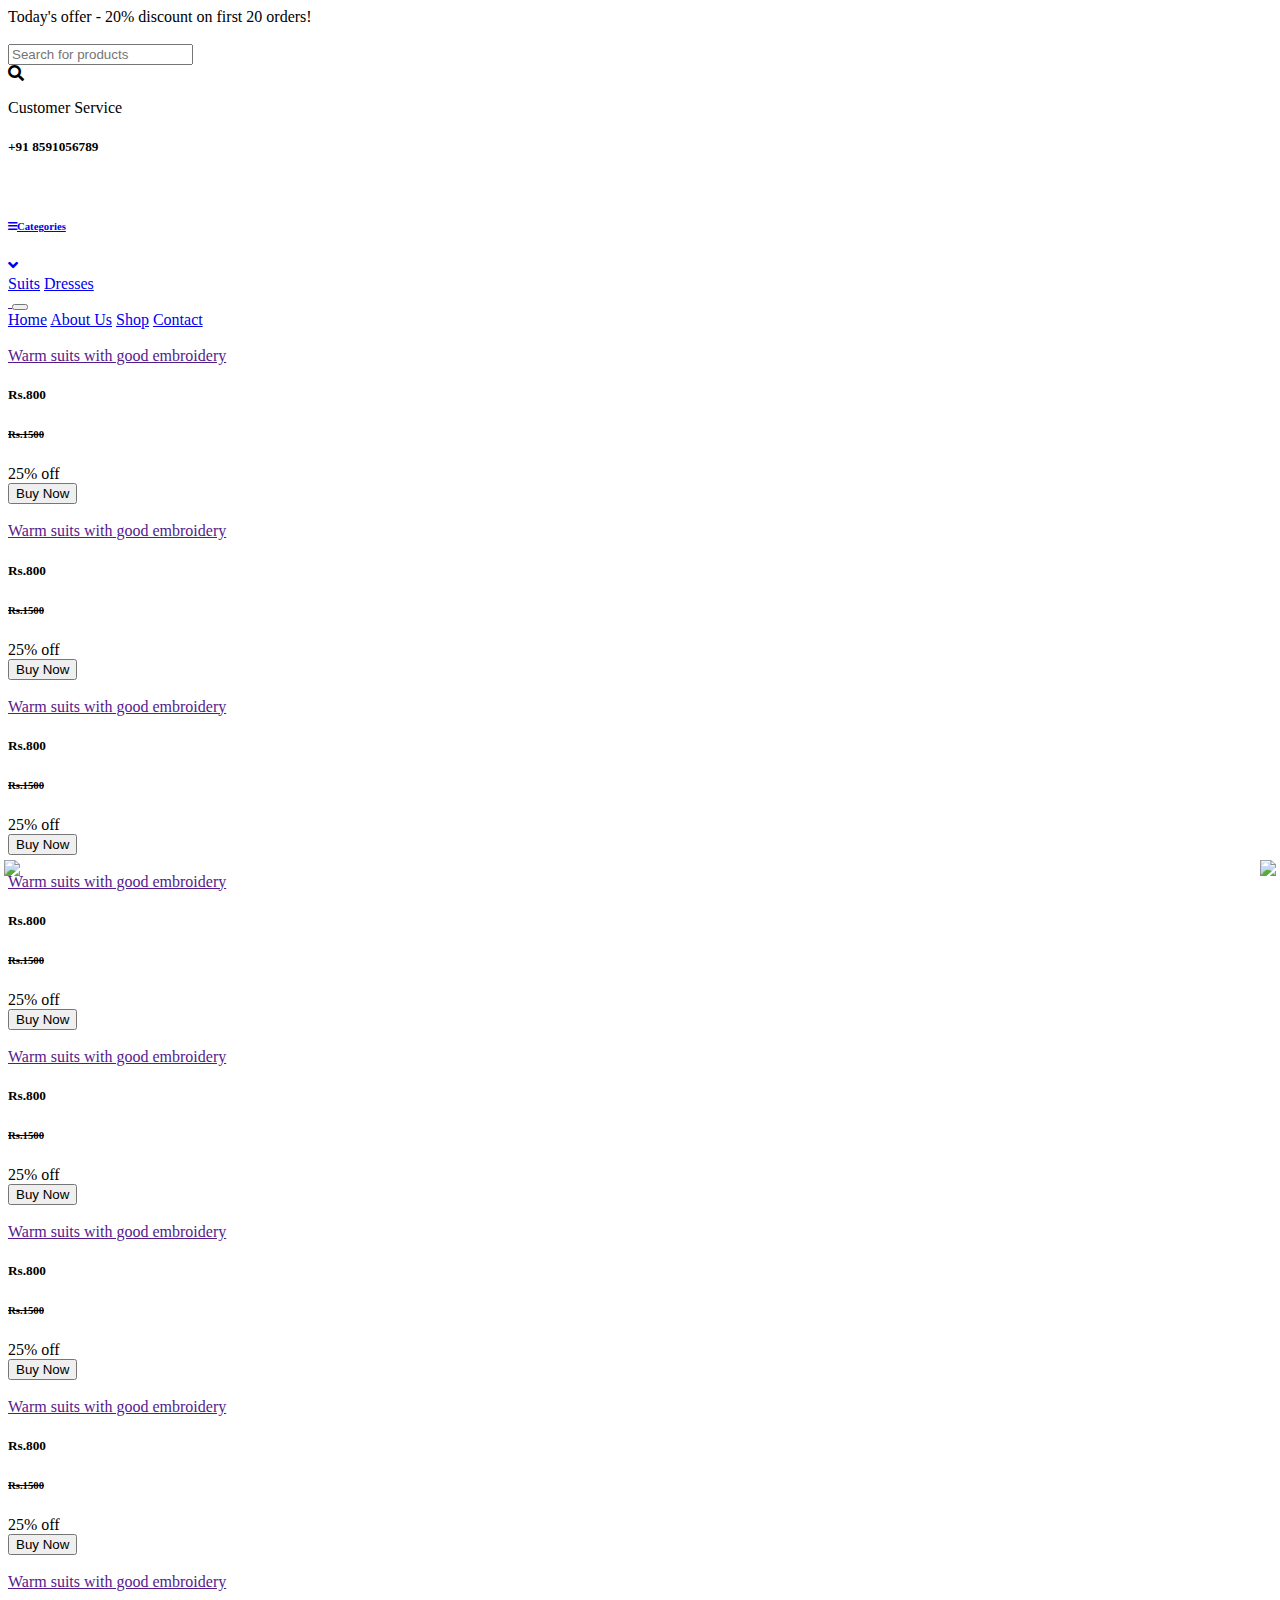
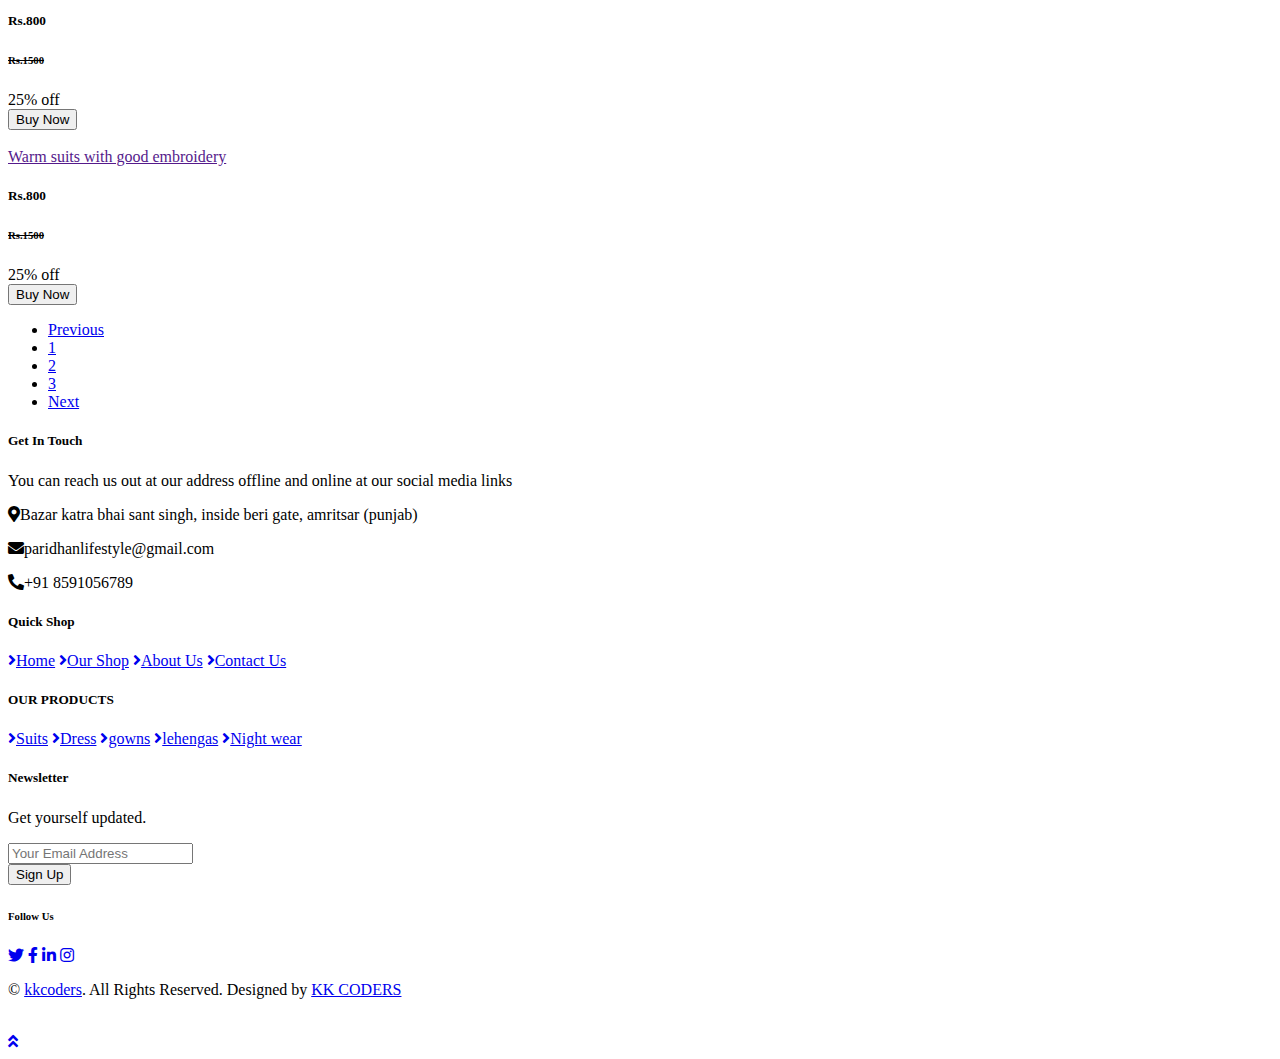
==== shop.html @ bb2bc27b "Add files via upload" ====
<!DOCTYPE html>
<html lang="en">

<head>
    <meta charset="utf-8">
    <title>Paridhan Lifestyles</title>
    <meta content="width=device-width, initial-scale=1.0" name="viewport">
    <meta content="Free HTML Templates" name="keywords">
    <meta content="Free HTML Templates" name="description">

    <!-- Favicon -->
    <link href="img/favicon.ico" rel="icon">

    <!-- Google Web Fonts -->
    <link rel="preconnect" href="https://fonts.gstatic.com">
    <link href="https://fonts.googleapis.com/css2?family=Roboto:wght@400;500;700&display=swap" rel="stylesheet">  

    <!-- Font Awesome -->
    <link href="https://cdnjs.cloudflare.com/ajax/libs/font-awesome/5.10.0/css/all.min.css" rel="stylesheet">

    <!-- Libraries Stylesheet -->
    <link href="lib/animate/animate.min.css" rel="stylesheet">
    <link href="lib/owlcarousel/assets/owl.carousel.min.css" rel="stylesheet">

    <!-- Customized Bootstrap Stylesheet -->
    <link href="css/style.css" rel="stylesheet">
    <meta name="viewport" content="width=device-width, initial-scale=1">
    <div class="blinkk"> Today's offer - 20% discount on first 20 orders!</div>
    <!-- Topbar Start -->
    <!-- <div class="container-fluid">
        <div class="row bg-secondary py-1 px-xl-5">
            <div class="col-lg-6 d-none d-lg-block">
                <div class="d-inline-flex align-items-center h-100">
                    <a class="text-body mr-3" href="">About</a>
                    <a class="text-body mr-3" href="">Contact</a>
                    <a class="text-body mr-3" href="">Help</a>
                    <a class="text-body mr-3" href="">FAQs</a>
                </div>
            </div>
            <div class="col-lg-6 text-center text-lg-right">
                <div class="d-inline-flex align-items-center">
                    <div class="btn-group">
                        <button type="button" class="btn btn-sm btn-light dropdown-toggle" data-toggle="dropdown">My Account</button>
                        <div class="dropdown-menu dropdown-menu-right">
                            <button class="dropdown-item" type="button">Sign in</button>
                            <button class="dropdown-item" type="button">Sign up</button>
                        </div>
                    </div>
                    <div class="btn-group mx-2">
                        <button type="button" class="btn btn-sm btn-light dropdown-toggle" data-toggle="dropdown">USD</button>
                        <div class="dropdown-menu dropdown-menu-right">
                            <button class="dropdown-item" type="button">EUR</button>
                            <button class="dropdown-item" type="button">GBP</button>
                            <button class="dropdown-item" type="button">CAD</button>
                        </div>
                    </div>
                    <div class="btn-group">
                        <button type="button" class="btn btn-sm btn-light dropdown-toggle" data-toggle="dropdown">EN</button>
                        <div class="dropdown-menu dropdown-menu-right">
                            <button class="dropdown-item" type="button">FR</button>
                            <button class="dropdown-item" type="button">AR</button>
                            <button class="dropdown-item" type="button">RU</button>
                        </div>
                    </div>
                </div>
                <div class="d-inline-flex align-items-center d-block d-lg-none">
                    <a href="" class="btn px-0 ml-2">
                        <i class="fas fa-heart text-dark"></i>
                        <span class="badge text-dark border border-dark rounded-circle" style="padding-bottom: 2px;">0</span>
                    </a>
                    <a href="" class="btn px-0 ml-2">
                        <i class="fas fa-shopping-cart text-dark"></i>
                        <span class="badge text-dark border border-dark rounded-circle" style="padding-bottom: 2px;">0</span>
                    </a>
                </div>
            </div>
        </div> -->
        <div class="row align-items-center bg-light py-3 px-xl-5 d-none d-lg-flex">
            <div class="col-lg-4">
                <a href="" class="text-decoration-none">
                    <!-- <span class="h1 text-uppercase text-primary bg-dark px-2">Paridhan</span>
                    <span class="h1 text-uppercase text-dark bg-primary px-2 ml-n1">Lifestyles</span> -->
                    <img class="img-fluid" src="img/logo.jpg" alt="">
                </a>
            </div>
            <div class="col-lg-4 col-6 text-left">
                <form action="">
                    <div class="input-group">
                        <input type="text" class="form-control" placeholder="Search for products">
                        <div class="input-group-append">
                            <span class="input-group-text bg-transparent text-primary">
                                <i class="fa fa-search"></i>
                            </span>
                        </div>
                    </div>
                </form>
            </div>
            <div class="col-lg-4 col-6 text-right">
                <p class="m-0">Customer Service</p>
                <h5 class="m-0">+91 8591056789</h5>
            </div>
        </div>
    </div>
    <!-- Topbar End -->


    <!-- Navbar Start -->
    <div class="container-fluid bg-dark mb-30">
        <div class="row px-xl-5">
            <div class="col-lg-3 d-none d-lg-block">
                <a class="btn d-flex align-items-center justify-content-between bg-primary w-100" data-toggle="collapse" href="#navbar-vertical" style="height: 65px; padding: 0 30px;">
                    <h6 class="text-dark m-0"><i class="fa fa-bars mr-2"></i>Categories</h6>
                    <i class="fa fa-angle-down text-dark"></i>
                </a>
                <nav class="collapse position-absolute navbar navbar-vertical navbar-light align-items-start p-0 bg-light" id="navbar-vertical" style="width: calc(100% - 30px); z-index: 999;">
                    <div class="navbar-nav w-100">
                        <a href="shop.html" class="nav-item nav-link">Suits</a>
                        <!-- <div class="nav-item dropdown dropright">
                            <a href="#" class="nav-link dropdown-toggle" data-toggle="dropdown">Dresses </a> -->
                            <!-- <div class="dropdown-menu position-absolute rounded-0 border-0 m-0">
                                <a href="" class="dropdown-item">Men's Dresses</a>
                                <a href="" class="dropdown-item">Women's Dresses</a>
                                <a href="" class="dropdown-item">Baby's Dresses</a>
                            </div> -->
                        <!-- </div> -->
                        <a href="shop.html" class="nav-item nav-link">Dresses</a>
                        <!--<a href="" class="nav-item nav-link">gowns</a>-->
                        <!--<a href="" class="nav-item nav-link">Swimwear</a>-->
                        <!--<a href="" class="nav-item nav-link">Night wear</a>-->
                        <!-- <a href="" class="nav-item nav-link">Sportswear</a>
                        <a href="" class="nav-item nav-link">Jumpsuits</a>
                        <a href="" class="nav-item nav-link">Blazers</a>
                        <a href="" class="nav-item nav-link">Jackets</a>
                        <a href="" class="nav-item nav-link">Shoes</a> -->
                    </div>
                </nav>
            </div>
            <div class="col-lg-9">
                <nav class="navbar navbar-expand-lg bg-dark navbar-dark py-3 py-lg-0 px-0">
                    <a href="" class="text-decoration-none d-block d-lg-none">
                        <!-- <span class="h1 text-uppercase text-dark bg-light px-2">Multi</span>
                        <span class="h1 text-uppercase text-light bg-primary px-2 ml-n1">Shop</span> -->
                        <img class="img-fluid" src="img/Logo.JPG" alt="">
                    </a>
                    <button type="button" class="navbar-toggler" data-toggle="collapse" data-target="#navbarCollapse">
                        <span class="navbar-toggler-icon"></span>
                    </button>
                    <div class="collapse navbar-collapse justify-content-between" id="navbarCollapse">
                        <div class="navbar-nav mr-auto py-0">
                            <a href="index.html" class="nav-item nav-link active">Home</a>
                            <a href="detail.html" class="nav-item nav-link">About Us</a>
                            <a href="shop.html" class="nav-item nav-link">Shop</a>
                            <!--<a href="shop.html" class="nav-item nav-link">Suits</a>-->
                            <!--<a href="shop.html" class="nav-item nav-link">Dress</a>-->
                            <!--<a href="shop.html" class="nav-item nav-link">Gowns</a>-->
                            <!--<a href="shop.html" class="nav-item nav-link">Lehangas</a>-->
                            <!--<a href="shop.html" class="nav-item nav-link">Night Wear</a>-->
                            <!-- <a href="cart.html" class="nav-item nav-link">Shopping Cart</a>
                            <a href="checkout.html" class="nav-item nav-link">Checkout</a> -->
                            <a href="contact.html" class="nav-item nav-link">Contact</a>
                        </div>
                        <!-- <div class="navbar-nav ml-auto py-0 d-none d-lg-block">
                            <a href="" class="btn px-0">
                                <i class="fas fa-heart text-primary"></i>
                                <span class="badge text-secondary border border-secondary rounded-circle" style="padding-bottom: 2px;">0</span>
                            </a>
                            <a href="" class="btn px-0 ml-3">
                                <i class="fas fa-shopping-cart text-primary"></i>
                                <span class="badge text-secondary border border-secondary rounded-circle" style="padding-bottom: 2px;">0</span>
                            </a>
                        </div> -->
                    </div>
                </nav>
            </div>
        </div>
    </div>
    <!-- Navbar End -->


    <!-- Breadcrumb Start -->
    <!-- <div class="container-fluid">
        <div class="row px-xl-5">
            <div class="col-12">
                <nav class="breadcrumb bg-light mb-30">
                    <a class="breadcrumb-item text-dark" href="#">Home</a>
                    <a class="breadcrumb-item text-dark" href="#">Shop</a>
                    <span class="breadcrumb-item active">Shop List</span>
                </nav>
            </div>
        </div>
    </div> -->
    <!-- Breadcrumb End -->


    <!-- Shop Start -->
    <!-- <div class="container-fluid">
        <div class="row px-xl-5"> -->
            <!-- Shop Sidebar Start -->
            <!-- <div class="col-lg-3 col-md-4"> -->
                <!-- Price Start -->
                <!-- <h5 class="section-title position-relative text-uppercase mb-3"><span class="bg-secondary pr-3">Filter by price</span></h5>
                <div class="bg-light p-4 mb-30">
                    <form>
                        <div class="custom-control custom-checkbox d-flex align-items-center justify-content-between mb-3">
                            <input type="checkbox" class="custom-control-input" checked id="price-all">
                            <label class="custom-control-label" for="price-all">All Price</label>
                            <span class="badge border font-weight-normal">1000</span>
                        </div>
                        <div class="custom-control custom-checkbox d-flex align-items-center justify-content-between mb-3">
                            <input type="checkbox" class="custom-control-input" id="price-1">
                            <label class="custom-control-label" for="price-1">$0 - $100</label>
                            <span class="badge border font-weight-normal">150</span>
                        </div>
                        <div class="custom-control custom-checkbox d-flex align-items-center justify-content-between mb-3">
                            <input type="checkbox" class="custom-control-input" id="price-2">
                            <label class="custom-control-label" for="price-2">$100 - $200</label>
                            <span class="badge border font-weight-normal">295</span>
                        </div>
                        <div class="custom-control custom-checkbox d-flex align-items-center justify-content-between mb-3">
                            <input type="checkbox" class="custom-control-input" id="price-3">
                            <label class="custom-control-label" for="price-3">$200 - $300</label>
                            <span class="badge border font-weight-normal">246</span>
                        </div>
                        <div class="custom-control custom-checkbox d-flex align-items-center justify-content-between mb-3">
                            <input type="checkbox" class="custom-control-input" id="price-4">
                            <label class="custom-control-label" for="price-4">$300 - $400</label>
                            <span class="badge border font-weight-normal">145</span>
                        </div>
                        <div class="custom-control custom-checkbox d-flex align-items-center justify-content-between">
                            <input type="checkbox" class="custom-control-input" id="price-5">
                            <label class="custom-control-label" for="price-5">$400 - $500</label>
                            <span class="badge border font-weight-normal">168</span>
                        </div>
                    </form>
                </div> -->
                <!-- Price End -->
                
                <!-- Color Start -->
                <!-- <h5 class="section-title position-relative text-uppercase mb-3"><span class="bg-secondary pr-3">Filter by color</span></h5>
                <div class="bg-light p-4 mb-30">
                    <form>
                        <div class="custom-control custom-checkbox d-flex align-items-center justify-content-between mb-3">
                            <input type="checkbox" class="custom-control-input" checked id="color-all">
                            <label class="custom-control-label" for="price-all">All Color</label>
                            <span class="badge border font-weight-normal">1000</span>
                        </div>
                        <div class="custom-control custom-checkbox d-flex align-items-center justify-content-between mb-3">
                            <input type="checkbox" class="custom-control-input" id="color-1">
                            <label class="custom-control-label" for="color-1">Black</label>
                            <span class="badge border font-weight-normal">150</span>
                        </div>
                        <div class="custom-control custom-checkbox d-flex align-items-center justify-content-between mb-3">
                            <input type="checkbox" class="custom-control-input" id="color-2">
                            <label class="custom-control-label" for="color-2">White</label>
                            <span class="badge border font-weight-normal">295</span>
                        </div>
                        <div class="custom-control custom-checkbox d-flex align-items-center justify-content-between mb-3">
                            <input type="checkbox" class="custom-control-input" id="color-3">
                            <label class="custom-control-label" for="color-3">Red</label>
                            <span class="badge border font-weight-normal">246</span>
                        </div>
                        <div class="custom-control custom-checkbox d-flex align-items-center justify-content-between mb-3">
                            <input type="checkbox" class="custom-control-input" id="color-4">
                            <label class="custom-control-label" for="color-4">Blue</label>
                            <span class="badge border font-weight-normal">145</span>
                        </div>
                        <div class="custom-control custom-checkbox d-flex align-items-center justify-content-between">
                            <input type="checkbox" class="custom-control-input" id="color-5">
                            <label class="custom-control-label" for="color-5">Green</label>
                            <span class="badge border font-weight-normal">168</span>
                        </div>
                    </form>
                </div> -->
                <!-- Color End -->

                <!-- Size Start -->
                <!-- <h5 class="section-title position-relative text-uppercase mb-3"><span class="bg-secondary pr-3">Filter by size</span></h5>
                <div class="bg-light p-4 mb-30">
                    <form>
                        <div class="custom-control custom-checkbox d-flex align-items-center justify-content-between mb-3">
                            <input type="checkbox" class="custom-control-input" checked id="size-all">
                            <label class="custom-control-label" for="size-all">All Size</label>
                            <span class="badge border font-weight-normal">1000</span>
                        </div>
                        <div class="custom-control custom-checkbox d-flex align-items-center justify-content-between mb-3">
                            <input type="checkbox" class="custom-control-input" id="size-1">
                            <label class="custom-control-label" for="size-1">XS</label>
                            <span class="badge border font-weight-normal">150</span>
                        </div>
                        <div class="custom-control custom-checkbox d-flex align-items-center justify-content-between mb-3">
                            <input type="checkbox" class="custom-control-input" id="size-2">
                            <label class="custom-control-label" for="size-2">S</label>
                            <span class="badge border font-weight-normal">295</span>
                        </div>
                        <div class="custom-control custom-checkbox d-flex align-items-center justify-content-between mb-3">
                            <input type="checkbox" class="custom-control-input" id="size-3">
                            <label class="custom-control-label" for="size-3">M</label>
                            <span class="badge border font-weight-normal">246</span>
                        </div>
                        <div class="custom-control custom-checkbox d-flex align-items-center justify-content-between mb-3">
                            <input type="checkbox" class="custom-control-input" id="size-4">
                            <label class="custom-control-label" for="size-4">L</label>
                            <span class="badge border font-weight-normal">145</span>
                        </div>
                        <div class="custom-control custom-checkbox d-flex align-items-center justify-content-between">
                            <input type="checkbox" class="custom-control-input" id="size-5">
                            <label class="custom-control-label" for="size-5">XL</label>
                            <span class="badge border font-weight-normal">168</span>
                        </div>
                    </form>
                </div> -->
                <!-- Size End -->
            <!-- </div> -->
            <!-- Shop Sidebar End -->


            <!-- Shop Product Start -->
            <div class="col-lg-9 col-md-8" style="margin: auto;">
                <div class="row pb-3">
                    <div class="col-12 pb-1">
                        <div class="d-flex align-items-center justify-content-between mb-4">
                            <!-- <div>
                                <button class="btn btn-sm btn-light"><i class="fa fa-th-large"></i></button>
                                <button class="btn btn-sm btn-light ml-2"><i class="fa fa-bars"></i></button>
                            </div> -->
                            <div class="ml-2">
                                <div class="btn-group">
                                    <!-- <button type="button" class="btn btn-sm btn-light dropdown-toggle" data-toggle="dropdown">Sorting</button>
                                    <div class="dropdown-menu dropdown-menu-right">
                                        <a class="dropdown-item" href="#">Latest</a>
                                        <a class="dropdown-item" href="#">Popularity</a>
                                        <a class="dropdown-item" href="#">Best Rating</a>
                                    </div> -->
                                </div>
                                <div class="btn-group ml-2">
                                    <!-- <button type="button" class="btn btn-sm btn-light dropdown-toggle" data-toggle="dropdown">Showing</button>
                                    <div class="dropdown-menu dropdown-menu-right">
                                        <a class="dropdown-item" href="#">10</a>
                                        <a class="dropdown-item" href="#">20</a>
                                        <a class="dropdown-item" href="#">30</a>
                                    </div> -->
                                </div>
                            </div>
                        </div>
                    </div>
                    <div class="col-lg-4 col-md-6 col-sm-6 pb-1">
                        <div class="product-item bg-light mb-4">
                            <div class="product-img position-relative overflow-hidden">
                                <div class="carou">
                                    <img class="img-fluid w-100" src="img/p1.png" alt="">
                                    <img class="img-fluid w-100" src="img/pp1.png" alt="">
                                </div>
                            </div>
                            <div class="text-center pt-4 pb-3">
                                <a class="h6 text-decoration-none text-truncate" href="">Warm suits with good embroidery</a>
                                <div class="d-flex align-items-center justify-content-center mt-2">
                                    <h5>Rs.800</h5>
                                    <h6 class="text-muted ml-2"><del>Rs.1500</del></h6>
                                </div>
                                <div class="off">25% off</div>
                            </div>
                            <div class="text-center pb-3">
                                <button onclick="openForm(1)" class="btn btn-danger">Buy Now</button>
                            </div>
                        </div>
                    </div>
                    <div class="col-lg-4 col-md-6 col-sm-6 pb-1">
                        <div class="product-item bg-light mb-4">
                            <div class="product-img position-relative overflow-hidden">
                                <div class="carou">
                                    <img class="img-fluid w-100" src="img/p2.png" alt="">
                                    <img class="img-fluid w-100" src="img/pp2.png" alt="">
                                </div>
                            </div>
                            <div class="text-center pt-4 pb-3">
                                <a class="h6 text-decoration-none text-truncate" href="">Warm suits with good embroidery</a>
                                <div class="d-flex align-items-center justify-content-center mt-2">
                                    <h5>Rs.800</h5>
                                    <h6 class="text-muted ml-2"><del>Rs.1500</del></h6>
                                </div>
                                <div class="off">25% off</div>
                            </div>
                            <div class="text-center pb-3">
                                <button onclick="openForm(2)" class="btn btn-danger">Buy Now</button>
                            </div>
                        </div>
                    </div>
                    <div class="col-lg-4 col-md-6 col-sm-6 pb-1">
                        <div class="product-item bg-light mb-4">
                            <div class="product-img position-relative overflow-hidden">
                                <div class="carou">
                                    <img class="img-fluid w-100" src="img/p3.png" alt="">
                                    <img class="img-fluid w-100" src="img/pp3.png" alt="">
                                </div>
                            </div>
                            <div class="text-center pt-4 pb-3">
                                <a class="h6 text-decoration-none text-truncate" href="">Warm suits with good embroidery</a>
                                <div class="d-flex align-items-center justify-content-center mt-2">
                                    <h5>Rs.800</h5>
                                    <h6 class="text-muted ml-2"><del>Rs.1500</del></h6>
                                </div>
                                <div class="off">25% off</div>
                            </div>
                            <div class="text-center pb-3">
                                <button onclick="openForm(3)" class="btn btn-danger">Buy Now</button>
                            </div>
                        </div>
                    </div>
                    <div class="col-lg-4 col-md-6 col-sm-6 pb-1">
                        <div class="product-item bg-light mb-4">
                            <div class="product-img position-relative overflow-hidden">
                                <div class="carou">
                                    <img class="img-fluid w-100" src="img/p4.png" alt="">
                                    <img class="img-fluid w-100" src="img/pp4.png" alt="">
                                </div>
                            </div>
                            <div class="text-center pt-4 pb-3">
                                <a class="h6 text-decoration-none text-truncate" href="">Warm suits with good embroidery</a>
                                <div class="d-flex align-items-center justify-content-center mt-2">
                                    <h5>Rs.800</h5>
                                    <h6 class="text-muted ml-2"><del>Rs.1500</del></h6>
                                </div>
                                <div class="off">25% off</div>
                            </div>
                            <div class="text-center pb-3">
                                <button onclick="openForm(4)" class="btn btn-danger">Buy Now</button>
                            </div>
                        </div>
                    </div>
                    <div class="col-lg-4 col-md-6 col-sm-6 pb-1">
                        <div class="product-item bg-light mb-4">
                            <div class="product-img position-relative overflow-hidden">
                                <div class="carou">
                                    <img class="img-fluid w-100" src="img/p5.png" alt="">
                                    <img class="img-fluid w-100" src="img/pp5.png" alt="">
                                </div>
                            </div>
                            <div class="text-center pt-4 pb-3">
                                <a class="h6 text-decoration-none text-truncate" href="">Warm suits with good embroidery</a>
                                <div class="d-flex align-items-center justify-content-center mt-2">
                                    <h5>Rs.800</h5>
                                    <h6 class="text-muted ml-2"><del>Rs.1500</del></h6>
                                </div>
                                <div class="off">25% off</div>
                            </div>
                            <div class="text-center pb-3">
                                <button onclick="openForm(5)" class="btn btn-danger">Buy Now</button>
                            </div>
                        </div>
                    </div>
                    <div class="col-lg-4 col-md-6 col-sm-6 pb-1">
                        <div class="product-item bg-light mb-4">
                            <div class="product-img position-relative overflow-hidden">
                                <div class="carou">
                                    <img class="img-fluid w-100" src="img/p6.png" alt="">
                                    <img class="img-fluid w-100" src="img/pp6.png" alt="">
                                </div>
                            </div>
                            <div class="text-center pt-4 pb-3">
                                <a class="h6 text-decoration-none text-truncate" href="">Warm suits with good embroidery</a>
                                <div class="d-flex align-items-center justify-content-center mt-2">
                                    <h5>Rs.800</h5>
                                    <h6 class="text-muted ml-2"><del>Rs.1500</del></h6>
                                </div>
                                <div class="off">25% off</div>
                            </div>
                            <div class="text-center pb-3">
                                <button onclick="openForm(6)" class="btn btn-danger">Buy Now</button>
                            </div>
                        </div>
                    </div>
                    <div class="col-lg-4 col-md-6 col-sm-6 pb-1">
                        <div class="product-item bg-light mb-4">
                            <div class="product-img position-relative overflow-hidden">
                                <div class="carou">
                                    <img class="img-fluid w-100" src="img/p7.png" alt="">
                                    <img class="img-fluid w-100" src="img/pp7.png" alt="">
                                </div>
                            </div>
                            <div class="text-center pt-4 pb-3">
                                <a class="h6 text-decoration-none text-truncate" href="">Warm suits with good embroidery</a>
                                <div class="d-flex align-items-center justify-content-center mt-2">
                                    <h5>Rs.800</h5>
                                    <h6 class="text-muted ml-2"><del>Rs.1500</del></h6>
                                </div>
                                <div class="off">25% off</div>
                            </div>
                            <div class="text-center pb-3">
                                <button onclick="openForm(7)" class="btn btn-danger">Buy Now</button>
                            </div>
                        </div>
                    </div>
                    <div class="col-lg-4 col-md-6 col-sm-6 pb-1">
                        <div class="product-item bg-light mb-4">
                            <div class="product-img position-relative overflow-hidden">
                                <div class="carou">
                                    <img class="img-fluid w-100" src="img/p8.png" alt="">
                                    <img class="img-fluid w-100" src="img/pp8.png" alt="">
                                </div>
                            </div>
                            <div class="text-center pt-4 pb-3">
                                <a class="h6 text-decoration-none text-truncate" href="">Warm suits with good embroidery</a>
                                <div class="d-flex align-items-center justify-content-center mt-2">
                                    <h5>Rs.800</h5>
                                    <h6 class="text-muted ml-2"><del>Rs.1500</del></h6>
                                </div>
                                <div class="off">25% off</div>
                            </div>
                            <div class="text-center pb-3">
                                <button onclick="openForm(8)" class="btn btn-danger">Buy Now</button>
                            </div>
                        </div>
                    </div>
                    <div class="col-lg-4 col-md-6 col-sm-6 pb-1">
                        <div class="product-item bg-light mb-4">
                            <div class="product-img position-relative overflow-hidden">
                                <div class="carou">
                                    <img class="img-fluid w-100" src="img/p9.png" alt="">
                                    <img class="img-fluid w-100" src="img/pp9.png" alt="">
                                </div>
                            </div>
                            <div class="text-center pt-4 pb-3">
                                <a class="h6 text-decoration-none text-truncate" href="">Warm suits with good embroidery</a>
                                <div class="d-flex align-items-center justify-content-center mt-2">
                                    <h5>Rs.800</h5>
                                    <h6 class="text-muted ml-2"><del>Rs.1500</del></h6>
                                </div>
                                <div class="off">25% off</div>
                            </div>
                            <div class="text-center pb-3">
                                <button onclick="openForm(9)" class="btn btn-danger">Buy Now</button>
                            </div>
                        </div>
                    </div>
                    <div class="col-12">
                        <nav>
                          <ul class="pagination justify-content-center">
                            <li class="page-item disabled"><a class="page-link" href="#">Previous</span></a></li>
                            <li class="page-item active"><a class="page-link" href="#">1</a></li>
                            <li class="page-item"><a class="page-link" href="shop2.html">2</a></li>
                            <li class="page-item"><a class="page-link" href="shop3.html">3</a></li>
                            <li class="page-item"><a class="page-link" href="shop2.html">Next</a></li>
                          </ul>
                        </nav>
                    </div>
                </div>
            </div>
            <!-- Shop Product End -->
        </div>
    </div>
    <!-- Shop End -->
<!-- Container for the image gallery -->


    <!-- Footer Start -->
    <div class="container-fluid bg-dark text-secondary mt-5 pt-5">
        <div class="row px-xl-5 pt-5">
            <div class="col-lg-4 col-md-12 mb-5 pr-3 pr-xl-5">
                <h5 class="text-secondary text-uppercase mb-4">Get In Touch</h5>
                <p class="mb-4">You can reach us out at our address offline and online at our social media links</p>
                <p class="mb-2"><i class="fa fa-map-marker-alt text-primary mr-3"></i>Bazar katra bhai sant singh, inside beri gate, amritsar (punjab)</p>
                <p class="mb-2"><i class="fa fa-envelope text-primary mr-3"></i>paridhanlifestyle@gmail.com</p>
                <p class="mb-0"><i class="fa fa-phone-alt text-primary mr-3"></i>+91 8591056789</p>
            </div>
            <div class="col-lg-8 col-md-12">
                <div class="row">
                    <div class="col-md-4 mb-5">
                        <h5 class="text-secondary text-uppercase mb-4">Quick Shop</h5>
                        <div class="d-flex flex-column justify-content-start">
                            <a class="text-secondary mb-2" href="index.html"><i class="fa fa-angle-right mr-2"></i>Home</a>
                            <a class="text-secondary mb-2" href="shop.html"><i class="fa fa-angle-right mr-2"></i>Our Shop</a>
                            <a class="text-secondary mb-2" href="detail.html"><i class="fa fa-angle-right mr-2"></i>About Us</a>
                            <!-- <a class="text-secondary mb-2" href="checkout.html"><i class="fa fa-angle-right mr-2"></i>Shopping Cart</a> -->
                            <!-- <a class="text-secondary mb-2" href="contact.html"><i class="fa fa-angle-right mr-2"></i>Checkout</a> -->
                            <a class="text-secondary" href="#"><i class="fa fa-angle-right mr-2"></i>Contact Us</a>
                        </div>
                    </div>
                    <div class="col-md-4 mb-5">
                        <h5 class="text-secondary text-uppercase mb-4">OUR PRODUCTS</h5>
                        <div class="d-flex flex-column justify-content-start">
                            <a class="text-secondary mb-2" href="shop.html"><i class="fa fa-angle-right mr-2"></i>Suits</a>
                            <a class="text-secondary mb-2" href="shop.html"><i class="fa fa-angle-right mr-2"></i>Dress</a>
                            <a class="text-secondary mb-2" href="shop.html"><i class="fa fa-angle-right mr-2"></i>gowns</a>
                            <a class="text-secondary mb-2" href="shop.html"><i class="fa fa-angle-right mr-2"></i>lehengas</a>
                            <a class="text-secondary mb-2" href="shop.html"><i class="fa fa-angle-right mr-2"></i>Night wear</a>

                        </div>
                    </div> 
                    <div class="col-md-4 mb-5">
                        <h5 class="text-secondary text-uppercase mb-4">Newsletter</h5>
                        <p>Get yourself updated.</p>
                        <form action="">
                            <div class="input-group">
                                <input type="text" class="form-control" placeholder="Your Email Address">
                                <div class="input-group-append">
                                    <button class="btn btn-primary">Sign Up</button>
                                </div>
                            </div>
                        </form>
                        <h6 class="text-secondary text-uppercase mt-4 mb-3">Follow Us</h6>
                        <div class="d-flex">
                            <a class="btn btn-primary btn-square mr-2" href="#"><i class="fab fa-twitter"></i></a>
                            <a class="btn btn-primary btn-square mr-2" href="https://m.facebook.com/paridhanlstyle/" target="_blank"><i class="fab fa-facebook-f"></i></a>
                            <a class="btn btn-primary btn-square mr-2" href="#"><i class="fab fa-linkedin-in"></i></a>
                            <a class="btn btn-primary btn-square" href="https://www.instagram.com/accounts/login/?next=%2Fparidhanlifestyle%2F&source=omni_redirect" target="_blank" ><i class="fab fa-instagram"></i></a>
                        </div>
                    </div>
                </div>
            </div>
        </div>
        <div class="row border-top mx-xl-5 py-4" style="border-color: rgba(256, 256, 256, .1) !important;">
            <div class="col-md-6 px-xl-0">
                <p class="mb-md-0 text-center text-md-left text-secondary">
                    &copy; <a class="text-primary" href="kkcoders.co">kkcoders</a>. All Rights Reserved. Designed
                    by
                    <a class="text-primary" href="https://kkcoders.co">KK CODERS</a>
                </p>
            </div>
            <div class="col-md-6 px-xl-0 text-center text-md-right">
                <img class="img-fluid" src="img/payments.png" alt="">
            </div>
        </div>
    </div>
    <!-- Footer End -->


    <!-- Back to Top -->
    <a href="#" class="btn btn-primary back-to-top"><i class="fa fa-angle-double-up"></i></a>


    <!-- JavaScript Libraries -->
    <script src="https://code.jquery.com/jquery-3.4.1.min.js"></script>
    <script src="https://stackpath.bootstrapcdn.com/bootstrap/4.4.1/js/bootstrap.bundle.min.js"></script>
    <script src="lib/easing/easing.min.js"></script>
    <script src="lib/owlcarousel/owl.carousel.min.js"></script>

    <!-- Contact Javascript File -->
    <script src="mail/jqBootstrapValidation.min.js"></script>
    <script src="mail/contact.js"></script>

    <!-- Template Javascript -->
    <script src="js/main.js"></script>
</body>
<div style="    position: fixed;
    left: 4px;
    bottom: 20px;">
<center><a href="https://api.whatsapp.com/send?phone=918591056789" target="_blank"><img src="img/whatsapp2.png" /></a></center>
</div>
<div style="    position: fixed;
    right: 4px;
    bottom: 20px;">
<center><a href="tel:+918591056789" target="_blank"><img src="./img/phone.png" /></a></center>
</div>
</html>
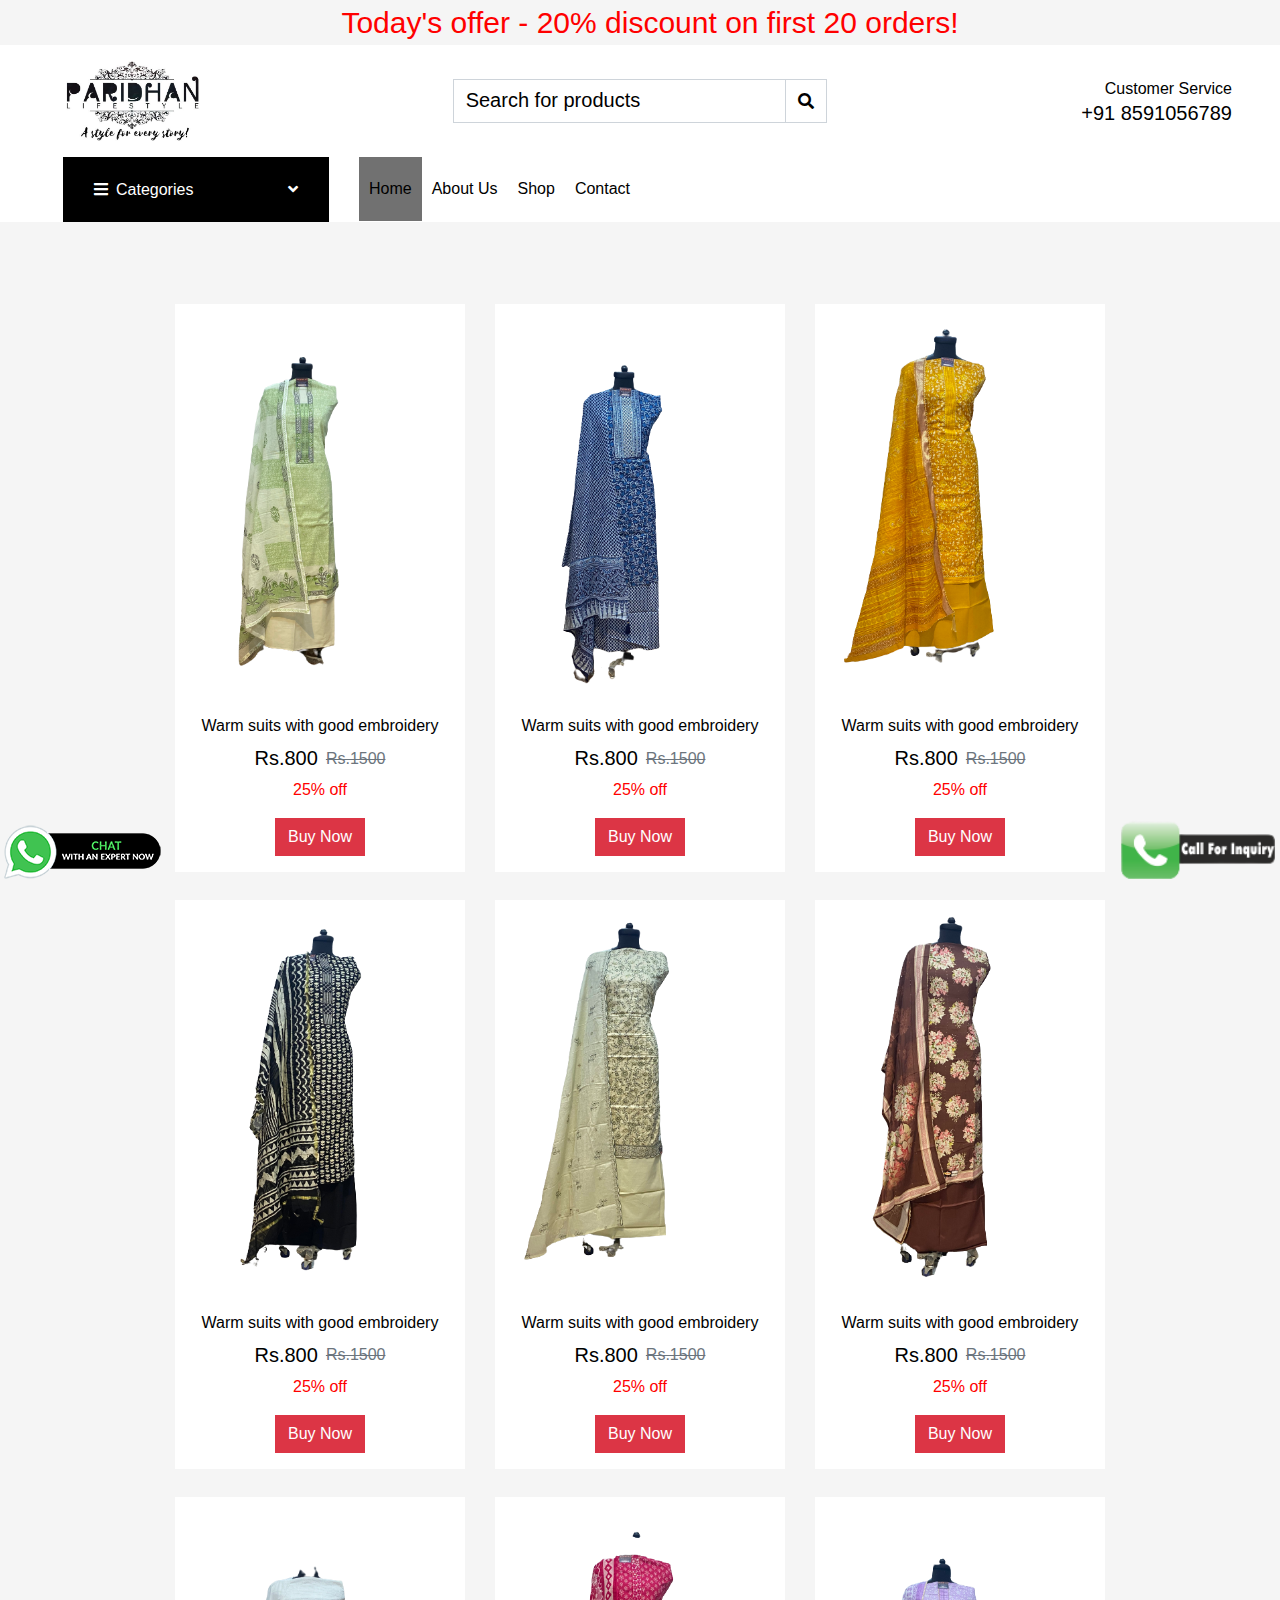
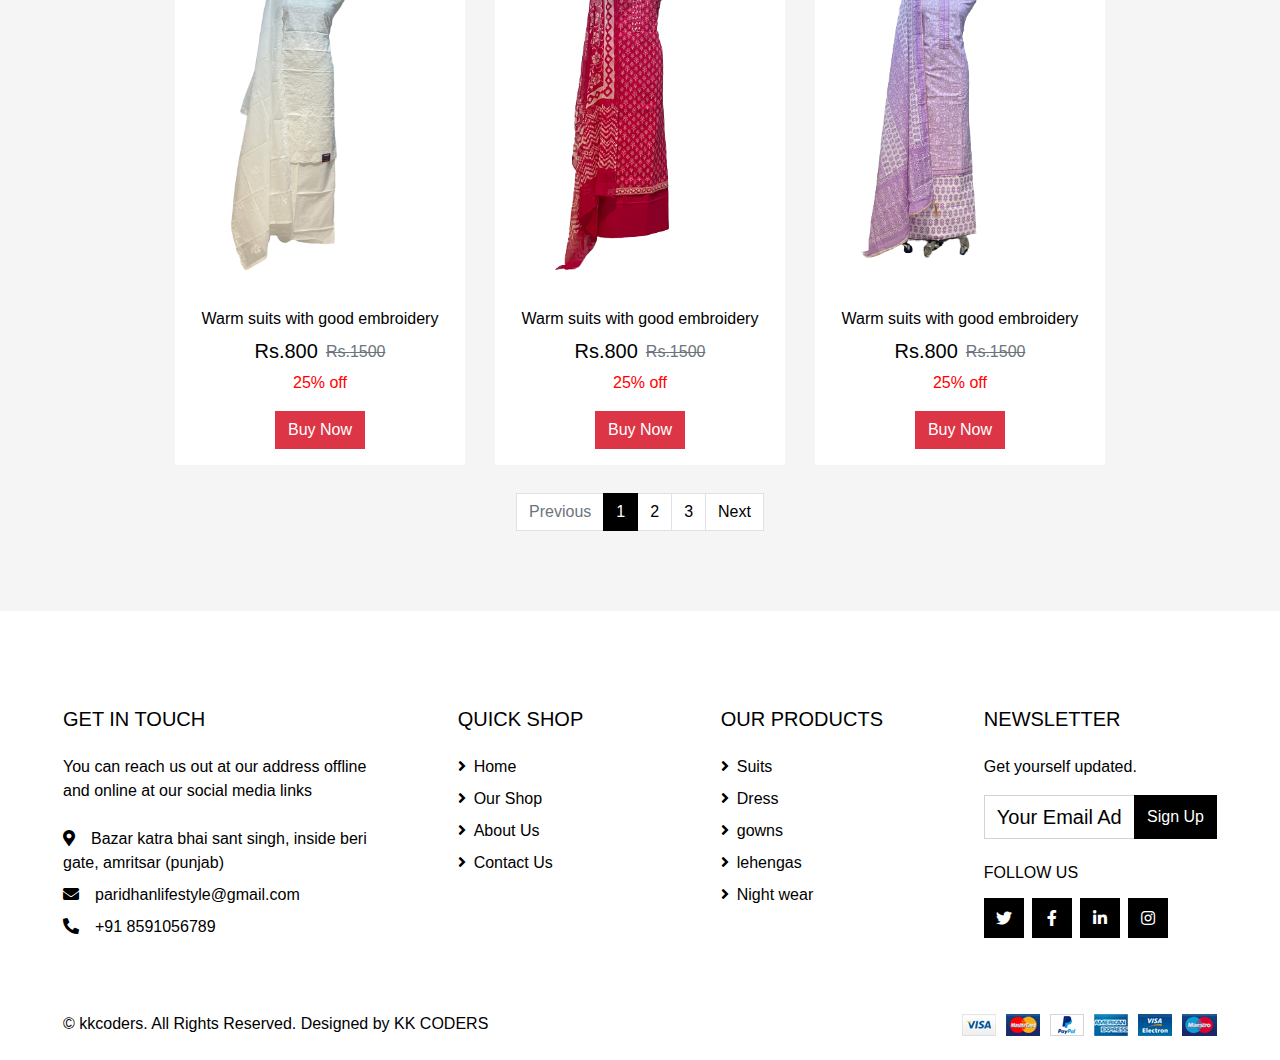
==== commit 81df72d3: "Update shop.html" ====
--- a/shop.html
+++ b/shop.html
@@ -549,6 +549,151 @@
         </div>
     </div>
     <!-- Shop End -->
+<style>
+        #overlay {
+            position: fixed;
+            display: none;
+            width: 100%;
+            height: 100%;
+            top: 0;
+            left: 0;
+            right: 0;
+            bottom: 0;
+            background-color: rgba(0, 0, 0, 0.5);
+            z-index: 2;
+            cursor: pointer;
+        }
+        /* Responsive layout - when the screen is less than 600px wide, make the two columns stack on top of each other instead of next to each other */
+@media screen and (max-width: 600px) {
+  .col-25, .col-75, input[type=submit] {
+    width: 100%;
+    margin-top: 0;
+  }
+}
+    </style>
+    </head>
+
+    <body>
+
+        <div id="overlay">
+            <div class="formp">
+                <label for="fname" class="fn">First name:</label><br>
+                <div class="control-group">
+                    <input type="text" class="form-control" id="name" placeholder="Your Name" required
+                        data-validation-required-message="Please enter your name" />
+                    <p class="help-block text-danger"></p>
+                </div>
+                <!-- <label for="lname">Last name:</label><br>
+                <div class="control-group">
+                    <input type="text" class="form-control" id="lname" placeholder="Your Last Name" required="required"
+                        data-validation-required-message="Please enter your name" />
+                    <p class="help-block text-danger"></p>
+                </div>
+                <label for="fname">Contact Number:</label><br>
+                <div class="control-group">
+                    <input type="text" class="form-control" id="no" placeholder="Your Contact Number"
+                        required="required" data-validation-required-message="Please enter your name" />
+                    <p class="help-block text-danger"></p>
+                </div> -->
+                <label for="email" class="fn">Email ID:</label><br>
+                <div class="control-group">
+                    <input type="email" class="form-control" id="email" placeholder="Your Email"
+                        required="required" data-validation-required-message="Please enter your Email" />
+                    <p class="help-block text-danger"></p>
+                </div>
+                <label for="address" class="fn">Address:</label><br>
+                <div class="control-group">
+                    <input type="email" class="form-control" id="address" placeholder="Your address"
+                        required="required" data-validation-required-message="Please enter your Email" />
+                    <p class="help-block text-danger"></p>
+                </div>
+                <!-- <label for="fname">Address:</label><br>
+                <div class="control-group">
+                    <input type="text" class="form-control" id="address" placeholder="address"
+                        data-validation-required-message=" enter your name" />
+                    <p class="help-block text-danger"></p>
+                </div> -->
+                <button id="btnp1" type="submit" class="btngp" onclick="order()">Submit</button>
+                <span style="display: none;" :none id="product"></span>
+                <button class="closebtn" onclick="cross()">Cancel</button>
+            </div>
+        </div>
+
+        <!-- The core Firebase JS SDK is always required and must be listed first -->
+        <script src="https://www.gstatic.com/firebasejs/8.9.1/firebase-app.js"></script>
+
+        <!-- TODO: Add SDKs for Firebase products that you want to use
+	     https://firebase.google.com/docs/web/setup#available-libraries -->
+        <script src="https://www.gstatic.com/firebasejs/8.9.1/firebase-analytics.js"></script>
+        <script src="https://www.gstatic.com/firebasejs/8.9.1/firebase.js"></script>
+
+        <script>
+            const firebaseConfig = {
+                apiKey: "AIzaSyCGS17u8p2yaAR8lIV4JySOfnClJ-qYepM",
+                authDomain: "paridhan-3378c.firebaseapp.com",
+                databaseURL: "https://paridhan-3378c-default-rtdb.firebaseio.com",
+                projectId: "paridhan-3378c",
+                storageBucket: "paridhan-3378c.appspot.com",
+                messagingSenderId: "308781119121",
+                appId: "1:308781119121:web:82aa64145348521c64f130"
+            };
+            //initializing firebase
+            firebase.initializeApp(firebaseConfig);
+        </script>
+
+        <script>
+            function cross() {
+                document.getElementById("overlay").style.display = "none";
+            }
+
+            function openForm(ProductId) {
+                document.getElementById("overlay").style.display = "block";
+                document.getElementById("product").innerHTML = ProductId;
+            }
+
+            let paymentArr = [0, "https://rzp.io/l/SwiswJt6qi", "https://rzp.io/l/SrWeKNt1iD" , "https://rzp.io/l/3g6uZC9VmB" , "https://rzp.io/l/90IZOnq1XR" , "https://rzp.io/l/4aJiZP1Ey", "https://rzp.io/l/oU4hGf6JSK", "https://rzp.io/l/1CBoSqnl6", "https://rzp.io/l/Jf3IXqL9Qj", "https://rzp.io/l/MsJhCtZ", "https://rzp.io/l/J1tHuNh", "https://rzp.io/l/0JWxSCK" , "https://rzp.io/l/TR2kBoW3", "https://rzp.io/l/2LHjBApo", "https://rzp.io/l/BUfjEf5sTc", "https://rzp.io/l/3IhnwW3Uj","https://rzp.io/l/qyOOXLDh", "https://rzp.io/l/GRbZlNkqR", "https://rzp.io/l/pE1T3r7e", "https://rzp.io/l/GUvigeXBhr", "https://rzp.io/l/mEku7a1"]
+
+            var orderDB = firebase.database().ref('order');
+
+            function order() {
+                let date = new Date().toLocaleString();
+                let orderId = 100000 + Math.floor(Math.random() * 900000);
+                let name = document.getElementById('name').value;
+                // let lname = document.getElementById('lname').value;
+                // let no = document.getElementById('no').value;
+                let email = document.getElementById('email').value;
+                let address = document.getElementById('address').value;
+                // let address = document.getElementById('address').value;
+                let ProductId = document.getElementById('product').innerHTML;
+                if (name == "") {
+                    document.getElementById('name').focus();
+                    return;
+                }
+                if (email == "") {
+                    document.getElementById('email').focus();
+                    return;
+                }
+                orderDB.push({
+                    name: name,
+                    // lname: lname,
+                    // no: no,
+                    email: email,
+                    // address: address,
+                    ProductId: ProductId,
+                    date: date,
+                    orderId: orderId,
+                    address: address
+                }).then(() => {
+                    window.location.href = paymentArr[ProductId];
+                }).then(() => {
+                    alert('Successfully sent message'); // toast
+                    name = "";
+                    email = "";
+                    product = "";
+                })
+            }
+        </script>
+
 <!-- Container for the image gallery -->
 
 
@@ -651,4 +796,4 @@
     bottom: 20px;">
 <center><a href="tel:+918591056789" target="_blank"><img src="./img/phone.png" /></a></center>
 </div>
-</html>+</html>
--- a/css/style.css
+++ b/css/style.css
@@ -0,0 +1,10075 @@
+/******* Bootstrap Theming ********/
+/*!
+ * Bootstrap v4.5.3 (https://getbootstrap.com/)
+ * Copyright 2011-2020 The Bootstrap Authors
+ * Copyright 2011-2020 Twitter, Inc.
+ * Licensed under MIT (https://github.com/twbs/bootstrap/blob/main/LICENSE)
+ */
+:root {
+  --blue: #007bff;
+  --indigo: #6610f2;
+  --purple: #6f42c1;
+  --pink: #e83e8c;
+  --red: #dc3545;
+  --orange: #fd7e14;
+  --yellow: #ffc107;
+  --green: #28a745;
+  --teal: #20c997;
+  --cyan: #17a2b8;
+  --white: #fff;
+  --gray: #6c757d;
+  --gray-dark: #343a40;
+  --primary: #FFD333;
+  --secondary: #F5F5F5;
+  --success: #28a745;
+  --info: #17a2b8;
+  --warning: #ffc107;
+  --danger: #dc3545;
+  --light: #FFFFFF;
+  --dark: #3D464D;
+  --breakpoint-xs: 0;
+  --breakpoint-sm: 576px;
+  --breakpoint-md: 768px;
+  --breakpoint-lg: 992px;
+  --breakpoint-xl: 1200px;
+  --font-family-sans-serif: "Roboto", sans-serif;
+  --font-family-monospace: SFMono-Regular, Menlo, Monaco, Consolas, "Liberation Mono", "Courier New", monospace;
+}
+
+*,
+*::before,
+*::after {
+  box-sizing: border-box;
+  /* Z-index: 100; */
+}
+
+html {
+  font-family: sans-serif;
+  line-height: 1.15;
+  -webkit-text-size-adjust: 100%;
+  -webkit-tap-highlight-color: rgba(0, 0, 0, 0);
+}
+
+article, aside, figcaption, figure, footer, header, hgroup, main, nav, section {
+  display: block;
+}
+
+
+
+/* Add a black background color to the top navigation */
+.topnav {
+  background-color: #333;
+  overflow: hidden;
+}
+
+/* Style the links inside the navigation bar */
+.topnav a {
+  float: left;
+  display: block;
+  color: #f2f2f2;
+  text-align: center;
+  padding: 14px 16px;
+  text-decoration: none;
+  font-size: 17px;
+}
+
+/* Change the color of links on hover */
+.topnav a:hover {
+  background-color: #ddd;
+  color: black;
+}
+
+/* Add an active class to highlight the current page */
+.topnav a.active {
+  background-color: #04AA6D;
+  color: white;
+}
+
+/* Hide the link that should open and close the topnav on small screens */
+.topnav .icon {
+  display: none;
+}
+
+/*========== Carousel ============*/
+div.carou {
+  display: flex;
+  transition: 0.5s;
+}
+
+div.carou:hover {
+  animation: carou 10s infinite ease-in-out;
+}
+
+@keyframes carou {
+  0% {
+    transform: translateX(0);
+  }
+  10% {
+    transform: translateX(0);
+  }
+  13% {
+    transform: translateX(-100%);
+  }
+  60% {
+    transform: translateX(-100%);
+  }
+  63% {
+    transform: translateX(0);
+  }
+}
+
+body {
+  margin: 0;
+  font-family: "Roboto", sans-serif;
+  font-size: 1rem;
+  font-weight: 400;
+  line-height: 1.5;
+  color: black;
+  text-align: left;
+  background-color: #F5F5F5;
+}
+
+[tabindex="-1"]:focus:not(:focus-visible) {
+  outline: 0 !important;
+}
+
+hr {
+  box-sizing: content-box;
+  height: 0;
+  overflow: visible;
+}
+
+h1, h2, h3, h4, h5, h6 {
+  margin-top: 0;
+  margin-bottom: 0.5rem;
+}
+
+p {
+  margin-top: 0;
+  margin-bottom: 1rem;
+}
+
+abbr[title],
+abbr[data-original-title] {
+  text-decoration: underline;
+  text-decoration: underline dotted;
+  cursor: help;
+  border-bottom: 0;
+  text-decoration-skip-ink: none;
+}
+
+address {
+  margin-bottom: 1rem;
+  font-style: normal;
+  line-height: inherit;
+}
+
+ol,
+ul,
+dl {
+  margin-top: 0;
+  margin-bottom: 1rem;
+}
+
+ol ol,
+ul ul,
+ol ul,
+ul ol {
+  margin-bottom: 0;
+}
+
+dt {
+  font-weight: 700;
+}
+
+dd {
+  margin-bottom: .5rem;
+  margin-left: 0;
+}
+
+blockquote {
+  margin: 0 0 1rem;
+}
+
+b,
+strong {
+  font-weight: bolder;
+}
+
+small {
+  font-size: 80%;
+}
+
+sub,
+sup {
+  position: relative;
+  font-size: 75%;
+  line-height: 0;
+  vertical-align: baseline;
+}
+
+sub {
+  bottom: -.25em;
+}
+
+sup {
+  top: -.5em;
+}
+
+a {
+  color: black;
+  text-decoration: none;
+  background-color: transparent;
+}
+
+a:hover {
+  color: black;
+  text-decoration: underline;
+}
+
+a:not([href]):not([class]) {
+  color: inherit;
+  text-decoration: none;
+}
+
+a:not([href]):not([class]):hover {
+  color: inherit;
+  text-decoration: none;
+}
+
+pre,
+code,
+kbd,
+samp {
+  font-family: SFMono-Regular, Menlo, Monaco, Consolas, "Liberation Mono", "Courier New", monospace;
+  font-size: 1em;
+}
+
+pre {
+  margin-top: 0;
+  margin-bottom: 1rem;
+  overflow: auto;
+  -ms-overflow-style: scrollbar;
+}
+
+figure {
+  margin: 0 0 1rem;
+}
+
+img {
+  vertical-align: middle;
+  border-style: none;
+}
+
+svg {
+  overflow: hidden;
+  vertical-align: middle;
+}
+
+table {
+  border-collapse: collapse;
+}
+
+caption {
+  padding-top: 0.75rem;
+  padding-bottom: 0.75rem;
+  color: #6c757d;
+  text-align: left;
+  caption-side: bottom;
+}
+
+th {
+  text-align: inherit;
+  text-align: -webkit-match-parent;
+}
+
+label {
+  display: inline-block;
+  margin-bottom: 0.5rem;
+}
+
+button {
+  border-radius: 0;
+}
+
+button:focus {
+  outline: 1px dotted;
+  outline: 5px auto -webkit-focus-ring-color;
+}
+
+input,
+button,
+select,
+optgroup,
+textarea {
+  margin: 0;
+  font-family: inherit;
+  font-size: inherit;
+  line-height: inherit;
+}
+
+button,
+input {
+  overflow: visible;
+}
+
+button,
+select {
+  text-transform: none;
+}
+
+[role="button"] {
+  cursor: pointer;
+}
+
+select {
+  word-wrap: normal;
+}
+
+button,
+[type="button"],
+[type="reset"],
+[type="submit"] {
+  -webkit-appearance: button;
+}
+
+button:not(:disabled),
+[type="button"]:not(:disabled),
+[type="reset"]:not(:disabled),
+[type="submit"]:not(:disabled) {
+  cursor: pointer;
+}
+
+button::-moz-focus-inner,
+[type="button"]::-moz-focus-inner,
+[type="reset"]::-moz-focus-inner,
+[type="submit"]::-moz-focus-inner {
+  padding: 0;
+  border-style: none;
+}
+
+input[type="radio"],
+input[type="checkbox"] {
+  box-sizing: border-box;
+  padding: 0;
+}
+
+textarea {
+  overflow: auto;
+  resize: vertical;
+}
+
+fieldset {
+  min-width: 0;
+  padding: 0;
+  margin: 0;
+  border: 0;
+}
+
+legend {
+  display: block;
+  width: 100%;
+  max-width: 100%;
+  padding: 0;
+  margin-bottom: .5rem;
+  font-size: 1.5rem;
+  line-height: inherit;
+  color: inherit;
+  white-space: normal;
+}
+
+@media (max-width: 1200px) {
+  legend {
+    font-size: calc(1.275rem + 0.3vw) ;
+  }
+}
+
+progress {
+  vertical-align: baseline;
+}
+
+[type="number"]::-webkit-inner-spin-button,
+[type="number"]::-webkit-outer-spin-button {
+  height: auto;
+}
+
+[type="search"] {
+  outline-offset: -2px;
+  -webkit-appearance: none;
+}
+
+[type="search"]::-webkit-search-decoration {
+  -webkit-appearance: none;
+}
+
+::-webkit-file-upload-button {
+  font: inherit;
+  -webkit-appearance: button;
+}
+
+output {
+  display: inline-block;
+}
+
+summary {
+  display: list-item;
+  cursor: pointer;
+}
+
+template {
+  display: none;
+}
+
+[hidden] {
+  display: none !important;
+}
+
+h1, h2, h3, h4, h5, h6,
+.h1, .h2, .h3, .h4, .h5, .h6 {
+  margin-bottom: 0.5rem;
+  font-weight: 500;
+  line-height: 1.2;
+  color: black;
+}
+
+h1, .h1 {
+  font-size: 2.5rem;
+}
+
+@media (max-width: 1200px) {
+  h1, .h1 {
+    font-size: calc(1.375rem + 1.5vw) ;
+  }
+}
+
+h2, .h2 {
+  font-size: 2rem;
+}
+
+@media (max-width: 1200px) {
+  h2, .h2 {
+    font-size: calc(1.325rem + 0.9vw) ;
+  }
+}
+
+h3, .h3 {
+  font-size: 1.75rem;
+}
+
+@media (max-width: 1200px) {
+  h3, .h3 {
+    font-size: calc(1.3rem + 0.6vw) ;
+  }
+}
+
+h4, .h4 {
+  font-size: 1.5rem;
+}
+
+@media (max-width: 1200px) {
+  h4, .h4 {
+    font-size: calc(1.275rem + 0.3vw) ;
+  }
+}
+
+h5, .h5 {
+  font-size: 1.25rem;
+}
+
+h6, .h6 {
+  font-size: 1rem;
+}
+
+.lead {
+  font-size: 1.25rem;
+  font-weight: 300;
+}
+
+.display-1 {
+  font-size: 6rem;
+  font-weight: 300;
+  line-height: 1.2;
+}
+
+@media (max-width: 1200px) {
+  .display-1 {
+    font-size: calc(1.725rem + 5.7vw) ;
+  }
+}
+
+.display-2 {
+  font-size: 5.5rem;
+  font-weight: 300;
+  line-height: 1.2;
+}
+
+@media (max-width: 1200px) {
+  .display-2 {
+    font-size: calc(1.675rem + 5.1vw) ;
+  }
+}
+
+.display-3 {
+  font-size: 4.5rem;
+  font-weight: 300;
+  line-height: 1.2;
+}
+
+@media (max-width: 1200px) {
+  .display-3 {
+    font-size: calc(1.575rem + 3.9vw) ;
+  }
+}
+
+.display-4 {
+  font-size: 3.5rem;
+  font-weight: 300;
+  line-height: 1.2;
+}
+
+@media (max-width: 1200px) {
+  .display-4 {
+    font-size: calc(1.475rem + 2.7vw) ;
+  }
+}
+
+hr {
+  margin-top: 1rem;
+  margin-bottom: 1rem;
+  border: 0;
+  border-top: 1px solid rgba(0, 0, 0, 0.1);
+}
+
+small,
+.small {
+  font-size: 80%;
+  font-weight: 400;
+}
+
+mark,
+.mark {
+  padding: 0.2em;
+  background-color: #fcf8e3;
+}
+
+.list-unstyled {
+  padding-left: 0;
+  list-style: none;
+}
+
+.list-inline {
+  padding-left: 0;
+  list-style: none;
+}
+
+.list-inline-item {
+  display: inline-block;
+}
+
+.list-inline-item:not(:last-child) {
+  margin-right: 0.5rem;
+}
+
+.initialism {
+  font-size: 90%;
+  text-transform: uppercase;
+}
+
+.blockquote {
+  margin-bottom: 1rem;
+  font-size: 1.25rem;
+}
+
+.blockquote-footer {
+  display: block;
+  font-size: 80%;
+  color: #6c757d;
+}
+
+.blockquote-footer::before {
+  content: "\2014\00A0";
+}
+
+.img-fluid {
+  max-width: 100%;
+  height: auto;
+}
+
+.img-thumbnail {
+  padding: 0.25rem;
+  background-color: #F5F5F5;
+  border: 1px solid #dee2e6;
+  max-width: 100%;
+  height: auto;
+}
+
+.figure {
+  display: inline-block;
+}
+
+.figure-img {
+  margin-bottom: 0.5rem;
+  line-height: 1;
+}
+
+.figure-caption {
+  font-size: 90%;
+  color: #6c757d;
+}
+.off {
+  color: red;
+}
+
+code {
+  font-size: 87.5%;
+  color: #e83e8c;
+  word-wrap: break-word;
+}
+
+a > code {
+  color: inherit;
+}
+
+* {
+  box-sizing: border-box;
+  
+}
+
+body {
+  font-family: Verdana, sans-serif;
+  margin: 0
+}
+.mySlides {
+  display: none
+}
+img {
+  vertical-align: middle;
+  
+}
+center img{
+  z-index: 10000;
+}
+.slideshow-container {
+  max-width: 1000px;
+  position: relative;
+  margin: auto;
+}
+/* Next & previous buttons */
+.prev,
+.next {
+  cursor: pointer;
+  position: absolute;
+  top: 50%;
+  width: auto;
+  padding: 16px;
+  margin-top: -22px;
+  color: white;
+  font-weight: bold;
+  font-size: 18px;
+  transition: 0.6s ease;
+  border-radius: 0 3px 3px 0;
+  user-select: none;
+}
+/* Position the "next button" to the right */
+.next {
+  right: 0;
+  border-radius: 3px 0 0 3px;
+}
+/* On hover, add a black background color with a little bit see-through */
+.prev:hover,
+.next:hover {
+  background-color: rgba(0, 0, 0, 0.8);
+}
+/* Caption text */
+.text {
+  color: #ffffff;
+  font-size: 15px;
+  padding: 8px 12px;
+  position: absolute;
+  bottom: 8px;
+  width: 100%;
+  text-align: center;
+}
+/* Number text (1/3 etc) */
+.numbertext {
+  color: #ffffff;
+  font-size: 12px;
+  padding: 8px 12px;
+  position: absolute;
+  top: 0;
+}
+/* The dots/bullets/indicators */
+.dot {
+  cursor: pointer;
+  height: 15px;
+  width: 15px;
+  margin: 0 2px;
+  background-color: #999999;
+  border-radius: 50%;
+  display: inline-block;
+  transition: background-color 0.6s ease;
+}
+.active,
+.dot:hover {
+  background-color: #111111;
+}
+/* Fading animation */
+.fade {
+  -webkit-animation-name: fade;
+  -webkit-animation-duration: 1.5s;
+  animation-name: fade;
+  animation-duration: 1.5s;
+}
+@-webkit-keyframes fade {
+  from {
+    opacity: .4
+  }
+  to {
+    opacity: 1
+  }
+}
+@keyframes fade {
+  from {
+    opacity: .4
+  }
+  to {
+    opacity: 1
+  }
+}
+/* On smaller screens, decrease text size */
+@media only screen and (max-width: 300px) {
+  .prev,
+  .next,
+  .text {
+    font-size: 11px
+  }
+}
+.fn{
+  color: var(--green);
+  font-size: 25px;
+  /* font-style: oblique; */
+  font-family:  sans-serif;
+}
+.closebtn{
+  background-color: black; /* Green */
+  color: var(--green);
+  padding: 10px 28px;
+  text-align: center;
+  text-decoration: none;
+  display: inline-block;
+  font-size: 16px;
+  border-radius: 8px;
+  border: 2px solid green;
+}
+.closebtn:hover{
+  box-shadow: 0 12px 16px 0 rgba(0,0,0,0.24),0 17px 50px 0 rgba(0,0,0,0.19);
+}
+.btngp{
+  background-color: black; /* Green */
+  border: 2px solid green;
+  color: var(--green);
+  padding: 10px 28px;
+  text-align: center;
+  text-decoration: none;
+  display: inline-block;
+  font-size: 16px;
+  border-radius: 8px;
+}
+.btngp:hover{
+  box-shadow: 0 12px 16px 0 rgba(0,0,0,0.24),0 17px 50px 0 rgba(0,0,0,0.19);
+}
+.formp{
+  display: block;
+  width: 50%;
+  margin-left: 400px;
+  /* margin-right: 0px; */
+  /* height: calc(1.5em + 0.75rem + 2px); */
+  padding: 0.375rem 0.75rem;
+  font-size: 1rem;
+  font-weight: 400;
+  line-height: 1.5;
+  color: blue;
+  background-color: whitesmoke;
+  border-style: dashed;
+  /* background-clip: padding-box; */
+  border: 2px solid var(--green);
+  border-radius: 0;
+  transition: border-color 0.15s ease-in-out, box-shadow 0.15s ease-in-out;
+}
+/* The dots/bullets/indicators */
+.dot {
+  cursor: pointer;
+  height: 15px;
+  width: 15px;
+  margin: 0 2px;
+  background-color: #bbb;
+  border-radius: 50%;
+  display: inline-block;
+  transition: background-color 0.6s ease;
+}
+
+.active, .dot:hover {
+  background-color: #717171;
+}
+
+/* Fading animation */
+.fade {
+  animation-name: fade;
+  animation-duration: 1.5s;
+}
+
+@keyframes fade {
+  from {opacity: .4}
+  to {opacity: 1}
+}
+/* edit */
+kbd {
+  padding: 0.2rem 0.4rem;
+  font-size: 87.5%;
+  color: #fff;
+  background-color: #212529;
+}
+.i :hover{
+  content: url(../img/p1.png);
+}
+kbd kbd {
+  padding: 0;
+  font-size: 100%;
+  font-weight: 700;
+}
+
+pre {
+  display: block;
+  font-size: 87.5%;
+  color: #212529;
+}
+
+pre code {
+  font-size: inherit;
+  color: inherit;
+  word-break: normal;
+}
+
+.pre-scrollable {
+  max-height: 340px;
+  overflow-y: scroll;
+}
+
+.container,
+.container-fluid,
+.container-sm,
+.container-md,
+.container-lg,
+.container-xl {
+  width: 100%;
+  padding-right: 15px;
+  padding-left: 15px;
+  margin-right: auto;
+  margin-left: auto;
+}
+
+@media (min-width: 576px) {
+  .container, .container-sm {
+    max-width: 540px;
+  }
+}
+
+@media (min-width: 768px) {
+  .container, .container-sm, .container-md {
+    max-width: 720px;
+  }
+}
+
+@media (min-width: 992px) {
+  .container, .container-sm, .container-md, .container-lg {
+    max-width: 960px;
+  }
+}
+
+@media (min-width: 1200px) {
+  .container, .container-sm, .container-md, .container-lg, .container-xl {
+    max-width: 1140px;
+  }
+}
+
+.row {
+  display: flex;
+  flex-wrap: wrap;
+  margin-right: -15px;
+  margin-left: -15px;
+}
+
+.no-gutters {
+  margin-right: 0;
+  margin-left: 0;
+}
+
+.no-gutters > .col,
+.no-gutters > [class*="col-"] {
+  padding-right: 0;
+  padding-left: 0;
+}
+
+.col-1, .col-2, .col-3, .col-4, .col-5, .col-6, .col-7, .col-8, .col-9, .col-10, .col-11, .col-12, .col,
+.col-auto, .col-sm-1, .col-sm-2, .col-sm-3, .col-sm-4, .col-sm-5, .col-sm-6, .col-sm-7, .col-sm-8, .col-sm-9, .col-sm-10, .col-sm-11, .col-sm-12, .col-sm,
+.col-sm-auto, .col-md-1, .col-md-2, .col-md-3, .col-md-4, .col-md-5, .col-md-6, .col-md-7, .col-md-8, .col-md-9, .col-md-10, .col-md-11, .col-md-12, .col-md,
+.col-md-auto, .col-lg-1, .col-lg-2, .col-lg-3, .col-lg-4, .col-lg-5, .col-lg-6, .col-lg-7, .col-lg-8, .col-lg-9, .col-lg-10, .col-lg-11, .col-lg-12, .col-lg,
+.col-lg-auto, .col-xl-1, .col-xl-2, .col-xl-3, .col-xl-4, .col-xl-5, .col-xl-6, .col-xl-7, .col-xl-8, .col-xl-9, .col-xl-10, .col-xl-11, .col-xl-12, .col-xl,
+.col-xl-auto {
+  position: relative;
+  width: 100%;
+  padding-right: 15px;
+  padding-left: 15px;
+}
+
+.col {
+  flex-basis: 0;
+  flex-grow: 1;
+  max-width: 100%;
+}
+
+.row-cols-1 > * {
+  flex: 0 0 100%;
+  max-width: 100%;
+}
+
+.row-cols-2 > * {
+  flex: 0 0 50%;
+  max-width: 50%;
+}
+
+.row-cols-3 > * {
+  flex: 0 0 33.33333%;
+  max-width: 33.33333%;
+}
+
+.row-cols-4 > * {
+  flex: 0 0 25%;
+  max-width: 25%;
+}
+
+.row-cols-5 > * {
+  flex: 0 0 20%;
+  max-width: 20%;
+}
+.blinkk {
+  margin-left: 20px;
+  animation: blinker 1.5s linear infinite;
+  color: red;
+  font-family: sans-serif;
+  font-size: 30px;
+  text-align: center;
+}
+@keyframes blinker {
+  50% {
+      opacity: 0;
+  }
+}
+.row-cols-6 > * {
+  flex: 0 0 16.66667%;
+  max-width: 16.66667%;
+}
+
+.col-auto {
+  flex: 0 0 auto;
+  width: auto;
+  max-width: 100%;
+}
+
+.col-1 {
+  flex: 0 0 8.33333%;
+  max-width: 8.33333%;
+}
+
+.col-2 {
+  flex: 0 0 16.66667%;
+  max-width: 16.66667%;
+}
+
+.col-3 {
+  flex: 0 0 25%;
+  max-width: 25%;
+}
+
+.col-4 {
+  flex: 0 0 33.33333%;
+  max-width: 33.33333%;
+}
+
+.col-5 {
+  flex: 0 0 41.66667%;
+  max-width: 41.66667%;
+}
+
+.col-6 {
+  flex: 0 0 50%;
+  max-width: 50%;
+}
+
+.col-7 {
+  flex: 0 0 58.33333%;
+  max-width: 58.33333%;
+}
+
+.col-8 {
+  flex: 0 0 66.66667%;
+  max-width: 66.66667%;
+}
+
+.col-9 {
+  flex: 0 0 75%;
+  max-width: 75%;
+}
+
+.col-10 {
+  flex: 0 0 83.33333%;
+  max-width: 83.33333%;
+}
+
+.col-11 {
+  flex: 0 0 91.66667%;
+  max-width: 91.66667%;
+}
+
+.col-12 {
+  flex: 0 0 100%;
+  max-width: 100%;
+}
+
+.order-first {
+  order: -1;
+}
+
+.order-last {
+  order: 13;
+}
+
+.order-0 {
+  order: 0;
+}
+
+.order-1 {
+  order: 1;
+}
+
+.order-2 {
+  order: 2;
+}
+
+.order-3 {
+  order: 3;
+}
+
+.order-4 {
+  order: 4;
+}
+.mnt {
+  margin-left: 20px;
+  text-decoration: underline;
+}
+.glow {
+  font-size: 30px;
+  color: black;
+  text-align: center;
+  animation: glow 1s ease-in-out infinite alternate;
+}
+
+@-webkit-keyframes glow {
+  from {
+    text-shadow: 0 0 10px blue, 0 0 20px blue, 0 0 30px black, 0 0 40px blue, 0 0 50px blue, 0 0 60px #e60073, 0 0 70px #e60073;
+  }
+  
+  to {
+    text-shadow: 0 0 20px #fff, 0 0 30px var(--blue), 0 0 40px black, 0 0 50px blue, 0 0 60px #ff4da6, 0 0 70px #ff4da6, 0 0 80px #ff4da6;
+  }
+}
+
+.order-5 {
+  order: 5;
+}
+
+.order-6 {
+  order: 6;
+}
+
+.order-7 {
+  order: 7;
+}
+
+.order-8 {
+  order: 8;
+}
+
+.order-9 {
+  order: 9;
+}
+
+.order-10 {
+  order: 10;
+}
+
+.order-11 {
+  order: 11;
+}
+
+.order-12 {
+  order: 12;
+}
+
+.offset-1 {
+  margin-left: 8.33333%;
+}
+
+.offset-2 {
+  margin-left: 16.66667%;
+}
+
+.offset-3 {
+  margin-left: 25%;
+}
+
+.offset-4 {
+  margin-left: 33.33333%;
+}
+
+.offset-5 {
+  margin-left: 41.66667%;
+}
+
+.offset-6 {
+  margin-left: 50%;
+}
+
+.offset-7 {
+  margin-left: 58.33333%;
+}
+
+.offset-8 {
+  margin-left: 66.66667%;
+}
+
+.offset-9 {
+  margin-left: 75%;
+}
+
+.offset-10 {
+  margin-left: 83.33333%;
+}
+
+.offset-11 {
+  margin-left: 91.66667%;
+}
+
+@media (min-width: 576px) {
+  .col-sm {
+    flex-basis: 0;
+    flex-grow: 1;
+    max-width: 100%;
+  }
+  .row-cols-sm-1 > * {
+    flex: 0 0 100%;
+    max-width: 100%;
+  }
+  .row-cols-sm-2 > * {
+    flex: 0 0 50%;
+    max-width: 50%;
+  }
+  .row-cols-sm-3 > * {
+    flex: 0 0 33.33333%;
+    max-width: 33.33333%;
+  }
+  .row-cols-sm-4 > * {
+    flex: 0 0 25%;
+    max-width: 25%;
+  }
+  .row-cols-sm-5 > * {
+    flex: 0 0 20%;
+    max-width: 20%;
+  }
+  .row-cols-sm-6 > * {
+    flex: 0 0 16.66667%;
+    max-width: 16.66667%;
+  }
+  .col-sm-auto {
+    flex: 0 0 auto;
+    width: auto;
+    max-width: 100%;
+  }
+  .col-sm-1 {
+    flex: 0 0 8.33333%;
+    max-width: 8.33333%;
+  }
+  .col-sm-2 {
+    flex: 0 0 16.66667%;
+    max-width: 16.66667%;
+  }
+  .col-sm-3 {
+    flex: 0 0 25%;
+    max-width: 25%;
+  }
+  .col-sm-4 {
+    flex: 0 0 33.33333%;
+    max-width: 33.33333%;
+  }
+  .col-sm-5 {
+    flex: 0 0 41.66667%;
+    max-width: 41.66667%;
+  }
+  .col-sm-6 {
+    flex: 0 0 50%;
+    max-width: 50%;
+  }
+  .col-sm-7 {
+    flex: 0 0 58.33333%;
+    max-width: 58.33333%;
+  }
+  .col-sm-8 {
+    flex: 0 0 66.66667%;
+    max-width: 66.66667%;
+  }
+  .col-sm-9 {
+    flex: 0 0 75%;
+    max-width: 75%;
+  }
+  .col-sm-10 {
+    flex: 0 0 83.33333%;
+    max-width: 83.33333%;
+  }
+  .col-sm-11 {
+    flex: 0 0 91.66667%;
+    max-width: 91.66667%;
+  }
+  .col-sm-12 {
+    flex: 0 0 100%;
+    max-width: 100%;
+  }
+  .order-sm-first {
+    order: -1;
+  }
+  .order-sm-last {
+    order: 13;
+  }
+  .order-sm-0 {
+    order: 0;
+  }
+  .order-sm-1 {
+    order: 1;
+  }
+  .order-sm-2 {
+    order: 2;
+  }
+  .order-sm-3 {
+    order: 3;
+  }
+  .order-sm-4 {
+    order: 4;
+  }
+  .order-sm-5 {
+    order: 5;
+  }
+  .order-sm-6 {
+    order: 6;
+  }
+  .order-sm-7 {
+    order: 7;
+  }
+  .order-sm-8 {
+    order: 8;
+  }
+  .order-sm-9 {
+    order: 9;
+  }
+  .order-sm-10 {
+    order: 10;
+  }
+  .order-sm-11 {
+    order: 11;
+  }
+  .order-sm-12 {
+    order: 12;
+  }
+  .offset-sm-0 {
+    margin-left: 0;
+  }
+  .offset-sm-1 {
+    margin-left: 8.33333%;
+  }
+  .offset-sm-2 {
+    margin-left: 16.66667%;
+  }
+  .offset-sm-3 {
+    margin-left: 25%;
+  }
+  .offset-sm-4 {
+    margin-left: 33.33333%;
+  }
+  .offset-sm-5 {
+    margin-left: 41.66667%;
+  }
+  .offset-sm-6 {
+    margin-left: 50%;
+  }
+  .offset-sm-7 {
+    margin-left: 58.33333%;
+  }
+  .offset-sm-8 {
+    margin-left: 66.66667%;
+  }
+  .offset-sm-9 {
+    margin-left: 75%;
+  }
+  .offset-sm-10 {
+    margin-left: 83.33333%;
+  }
+  .offset-sm-11 {
+    margin-left: 91.66667%;
+  }
+}
+
+@media (min-width: 768px) {
+  .col-md {
+    flex-basis: 0;
+    flex-grow: 1;
+    max-width: 100%;
+  }
+  .row-cols-md-1 > * {
+    flex: 0 0 100%;
+    max-width: 100%;
+  }
+  .row-cols-md-2 > * {
+    flex: 0 0 50%;
+    max-width: 50%;
+  }
+  .row-cols-md-3 > * {
+    flex: 0 0 33.33333%;
+    max-width: 33.33333%;
+  }
+  .row-cols-md-4 > * {
+    flex: 0 0 25%;
+    max-width: 25%;
+  }
+  .row-cols-md-5 > * {
+    flex: 0 0 20%;
+    max-width: 20%;
+  }
+  .row-cols-md-6 > * {
+    flex: 0 0 16.66667%;
+    max-width: 16.66667%;
+  }
+  .col-md-auto {
+    flex: 0 0 auto;
+    width: auto;
+    max-width: 100%;
+  }
+  .col-md-1 {
+    flex: 0 0 8.33333%;
+    max-width: 8.33333%;
+  }
+  .col-md-2 {
+    flex: 0 0 16.66667%;
+    max-width: 16.66667%;
+  }
+  .col-md-3 {
+    flex: 0 0 25%;
+    max-width: 25%;
+  }
+  .col-md-4 {
+    flex: 0 0 33.33333%;
+    max-width: 33.33333%;
+  }
+  .col-md-5 {
+    flex: 0 0 41.66667%;
+    max-width: 41.66667%;
+  }
+  .col-md-6 {
+    flex: 0 0 50%;
+    max-width: 50%;
+  }
+  .col-md-7 {
+    flex: 0 0 58.33333%;
+    max-width: 58.33333%;
+  }
+  .col-md-8 {
+    flex: 0 0 66.66667%;
+    max-width: 66.66667%;
+  }
+  .col-md-9 {
+    flex: 0 0 75%;
+    max-width: 75%;
+  }
+  .col-md-10 {
+    flex: 0 0 83.33333%;
+    max-width: 83.33333%;
+  }
+  .col-md-11 {
+    flex: 0 0 91.66667%;
+    max-width: 91.66667%;
+  }
+  .col-md-12 {
+    flex: 0 0 100%;
+    max-width: 100%;
+  }
+  .order-md-first {
+    order: -1;
+  }
+  .order-md-last {
+    order: 13;
+  }
+  .order-md-0 {
+    order: 0;
+  }
+  .order-md-1 {
+    order: 1;
+  }
+  .order-md-2 {
+    order: 2;
+  }
+  .order-md-3 {
+    order: 3;
+  }
+  .order-md-4 {
+    order: 4;
+  }
+  .order-md-5 {
+    order: 5;
+  }
+  .order-md-6 {
+    order: 6;
+  }
+  .order-md-7 {
+    order: 7;
+  }
+  .order-md-8 {
+    order: 8;
+  }
+  .order-md-9 {
+    order: 9;
+  }
+  .order-md-10 {
+    order: 10;
+  }
+  .order-md-11 {
+    order: 11;
+  }
+  .order-md-12 {
+    order: 12;
+  }
+  .offset-md-0 {
+    margin-left: 0;
+  }
+  .offset-md-1 {
+    margin-left: 8.33333%;
+  }
+  .offset-md-2 {
+    margin-left: 16.66667%;
+  }
+  .offset-md-3 {
+    margin-left: 25%;
+  }
+  .offset-md-4 {
+    margin-left: 33.33333%;
+  }
+  .offset-md-5 {
+    margin-left: 41.66667%;
+  }
+  .offset-md-6 {
+    margin-left: 50%;
+  }
+  .offset-md-7 {
+    margin-left: 58.33333%;
+  }
+  .offset-md-8 {
+    margin-left: 66.66667%;
+  }
+  .offset-md-9 {
+    margin-left: 75%;
+  }
+  .offset-md-10 {
+    margin-left: 83.33333%;
+  }
+  .offset-md-11 {
+    margin-left: 91.66667%;
+  }
+}
+
+@media (min-width: 992px) {
+  .col-lg {
+    flex-basis: 0;
+    flex-grow: 1;
+    max-width: 100%;
+  }
+  .row-cols-lg-1 > * {
+    flex: 0 0 100%;
+    max-width: 100%;
+  }
+  .row-cols-lg-2 > * {
+    flex: 0 0 50%;
+    max-width: 50%;
+  }
+  .row-cols-lg-3 > * {
+    flex: 0 0 33.33333%;
+    max-width: 33.33333%;
+  }
+  .row-cols-lg-4 > * {
+    flex: 0 0 25%;
+    max-width: 25%;
+  }
+  .row-cols-lg-5 > * {
+    flex: 0 0 20%;
+    max-width: 20%;
+  }
+  .row-cols-lg-6 > * {
+    flex: 0 0 16.66667%;
+    max-width: 16.66667%;
+  }
+  .col-lg-auto {
+    flex: 0 0 auto;
+    width: auto;
+    max-width: 100%;
+  }
+  .col-lg-1 {
+    flex: 0 0 8.33333%;
+    max-width: 8.33333%;
+  }
+  .col-lg-2 {
+    flex: 0 0 16.66667%;
+    max-width: 16.66667%;
+  }
+  .col-lg-3 {
+    flex: 0 0 25%;
+    max-width: 25%;
+  }
+  .col-lg-4 {
+    flex: 0 0 33.33333%;
+    max-width: 33.33333%;
+  }
+  .col-lg-5 {
+    flex: 0 0 41.66667%;
+    max-width: 41.66667%;
+  }
+  .col-lg-6 {
+    flex: 0 0 50%;
+    max-width: 50%;
+  }
+  .col-lg-7 {
+    flex: 0 0 58.33333%;
+    max-width: 58.33333%;
+  }
+  .col-lg-8 {
+    flex: 0 0 66.66667%;
+    max-width: 66.66667%;
+  }
+  .col-lg-9 {
+    flex: 0 0 75%;
+    max-width: 75%;
+  }
+  .col-lg-10 {
+    flex: 0 0 83.33333%;
+    max-width: 83.33333%;
+  }
+  .col-lg-11 {
+    flex: 0 0 91.66667%;
+    max-width: 91.66667%;
+  }
+  .col-lg-12 {
+    flex: 0 0 100%;
+    max-width: 100%;
+  }
+  .order-lg-first {
+    order: -1;
+  }
+  .order-lg-last {
+    order: 13;
+  }
+  .order-lg-0 {
+    order: 0;
+  }
+  .order-lg-1 {
+    order: 1;
+  }
+  .order-lg-2 {
+    order: 2;
+  }
+  .order-lg-3 {
+    order: 3;
+  }
+  .order-lg-4 {
+    order: 4;
+  }
+  .order-lg-5 {
+    order: 5;
+  }
+  .order-lg-6 {
+    order: 6;
+  }
+  .order-lg-7 {
+    order: 7;
+  }
+  .order-lg-8 {
+    order: 8;
+  }
+  .order-lg-9 {
+    order: 9;
+  }
+  .order-lg-10 {
+    order: 10;
+  }
+  .order-lg-11 {
+    order: 11;
+  }
+  .order-lg-12 {
+    order: 12;
+  }
+  .offset-lg-0 {
+    margin-left: 0;
+  }
+  .offset-lg-1 {
+    margin-left: 8.33333%;
+  }
+  .offset-lg-2 {
+    margin-left: 16.66667%;
+  }
+  .offset-lg-3 {
+    margin-left: 25%;
+  }
+  .offset-lg-4 {
+    margin-left: 33.33333%;
+  }
+  .offset-lg-5 {
+    margin-left: 41.66667%;
+  }
+  .offset-lg-6 {
+    margin-left: 50%;
+  }
+  .offset-lg-7 {
+    margin-left: 58.33333%;
+  }
+  .offset-lg-8 {
+    margin-left: 66.66667%;
+  }
+  .offset-lg-9 {
+    margin-left: 75%;
+  }
+  .offset-lg-10 {
+    margin-left: 83.33333%;
+  }
+  .offset-lg-11 {
+    margin-left: 91.66667%;
+  }
+}
+
+@media (min-width: 1200px) {
+  .col-xl {
+    flex-basis: 0;
+    flex-grow: 1;
+    max-width: 100%;
+  }
+  .row-cols-xl-1 > * {
+    flex: 0 0 100%;
+    max-width: 100%;
+  }
+  .row-cols-xl-2 > * {
+    flex: 0 0 50%;
+    max-width: 50%;
+  }
+  .row-cols-xl-3 > * {
+    flex: 0 0 33.33333%;
+    max-width: 33.33333%;
+  }
+  .row-cols-xl-4 > * {
+    flex: 0 0 25%;
+    max-width: 25%;
+  }
+  .row-cols-xl-5 > * {
+    flex: 0 0 20%;
+    max-width: 20%;
+  }
+  .row-cols-xl-6 > * {
+    flex: 0 0 16.66667%;
+    max-width: 16.66667%;
+  }
+  .col-xl-auto {
+    flex: 0 0 auto;
+    width: auto;
+    max-width: 100%;
+  }
+  .col-xl-1 {
+    flex: 0 0 8.33333%;
+    max-width: 8.33333%;
+  }
+  .col-xl-2 {
+    flex: 0 0 16.66667%;
+    max-width: 16.66667%;
+  }
+  .col-xl-3 {
+    flex: 0 0 25%;
+    max-width: 25%;
+  }
+  .col-xl-4 {
+    flex: 0 0 33.33333%;
+    max-width: 33.33333%;
+  }
+  .col-xl-5 {
+    flex: 0 0 41.66667%;
+    max-width: 41.66667%;
+  }
+  .col-xl-6 {
+    flex: 0 0 50%;
+    max-width: 50%;
+  }
+  .col-xl-7 {
+    flex: 0 0 58.33333%;
+    max-width: 58.33333%;
+  }
+  .col-xl-8 {
+    flex: 0 0 66.66667%;
+    max-width: 66.66667%;
+  }
+  .col-xl-9 {
+    flex: 0 0 75%;
+    max-width: 75%;
+  }
+  .col-xl-10 {
+    flex: 0 0 83.33333%;
+    max-width: 83.33333%;
+  }
+  .col-xl-11 {
+    flex: 0 0 91.66667%;
+    max-width: 91.66667%;
+  }
+  .col-xl-12 {
+    flex: 0 0 100%;
+    max-width: 100%;
+  }
+  .order-xl-first {
+    order: -1;
+  }
+  .order-xl-last {
+    order: 13;
+  }
+  .order-xl-0 {
+    order: 0;
+  }
+  .order-xl-1 {
+    order: 1;
+  }
+  .order-xl-2 {
+    order: 2;
+  }
+  .order-xl-3 {
+    order: 3;
+  }
+  .order-xl-4 {
+    order: 4;
+  }
+  .order-xl-5 {
+    order: 5;
+  }
+  .order-xl-6 {
+    order: 6;
+  }
+  .order-xl-7 {
+    order: 7;
+  }
+  .order-xl-8 {
+    order: 8;
+  }
+  .order-xl-9 {
+    order: 9;
+  }
+  .order-xl-10 {
+    order: 10;
+  }
+  .order-xl-11 {
+    order: 11;
+  }
+  .order-xl-12 {
+    order: 12;
+  }
+  .offset-xl-0 {
+    margin-left: 0;
+  }
+  .offset-xl-1 {
+    margin-left: 8.33333%;
+  }
+  .offset-xl-2 {
+    margin-left: 16.66667%;
+  }
+  .offset-xl-3 {
+    margin-left: 25%;
+  }
+  .offset-xl-4 {
+    margin-left: 33.33333%;
+  }
+  .offset-xl-5 {
+    margin-left: 41.66667%;
+  }
+  .offset-xl-6 {
+    margin-left: 50%;
+  }
+  .offset-xl-7 {
+    margin-left: 58.33333%;
+  }
+  .offset-xl-8 {
+    margin-left: 66.66667%;
+  }
+  .offset-xl-9 {
+    margin-left: 75%;
+  }
+  .offset-xl-10 {
+    margin-left: 83.33333%;
+  }
+  .offset-xl-11 {
+    margin-left: 91.66667%;
+  }
+}
+
+.table {
+  width: 100%;
+  margin-bottom: 1rem;
+  color: #6C757D;
+}
+
+.table th,
+.table td {
+  padding: 0.75rem;
+  vertical-align: top;
+  border-top: 1px solid #dee2e6;
+}
+
+.table thead th {
+  vertical-align: bottom;
+  border-bottom: 2px solid #dee2e6;
+}
+
+.table tbody + tbody {
+  border-top: 2px solid #dee2e6;
+}
+
+.table-sm th,
+.table-sm td {
+  padding: 0.3rem;
+}
+
+.table-bordered {
+  border: 1px solid #dee2e6;
+}
+
+.table-bordered th,
+.table-bordered td {
+  border: 1px solid #dee2e6;
+}
+
+.table-bordered thead th,
+.table-bordered thead td {
+  border-bottom-width: 2px;
+}
+
+.table-borderless th,
+.table-borderless td,
+.table-borderless thead th,
+.table-borderless tbody + tbody {
+  border: 0;
+}
+
+.table-striped tbody tr:nth-of-type(odd) {
+  background-color: rgba(0, 0, 0, 0.05);
+}
+
+.table-hover tbody tr:hover {
+  color: #6C757D;
+  background-color: rgba(0, 0, 0, 0.075);
+}
+
+.table-primary,
+.table-primary > th,
+.table-primary > td {
+  background-color: #fff3c6;
+}
+
+.table-primary th,
+.table-primary td,
+.table-primary thead th,
+.table-primary tbody + tbody {
+  border-color: #ffe895;
+}
+
+.table-hover .table-primary:hover {
+  background-color: #ffeead;
+}
+
+.table-hover .table-primary:hover > td,
+.table-hover .table-primary:hover > th {
+  background-color: #ffeead;
+}
+
+.table-secondary,
+.table-secondary > th,
+.table-secondary > td {
+  background-color: #fcfcfc;
+}
+
+.table-secondary th,
+.table-secondary td,
+.table-secondary thead th,
+.table-secondary tbody + tbody {
+  border-color: #fafafa;
+}
+
+.table-hover .table-secondary:hover {
+  background-color: #efefef;
+}
+
+.table-hover .table-secondary:hover > td,
+.table-hover .table-secondary:hover > th {
+  background-color: #efefef;
+}
+
+.table-success,
+.table-success > th,
+.table-success > td {
+  background-color: #c3e6cb;
+}
+
+.table-success th,
+.table-success td,
+.table-success thead th,
+.table-success tbody + tbody {
+  border-color: #8fd19e;
+}
+
+.table-hover .table-success:hover {
+  background-color: #b1dfbb;
+}
+
+.table-hover .table-success:hover > td,
+.table-hover .table-success:hover > th {
+  background-color: #b1dfbb;
+}
+
+.table-info,
+.table-info > th,
+.table-info > td {
+  background-color: #bee5eb;
+}
+
+.table-info th,
+.table-info td,
+.table-info thead th,
+.table-info tbody + tbody {
+  border-color: #86cfda;
+}
+
+.table-hover .table-info:hover {
+  background-color: #abdde5;
+}
+
+.table-hover .table-info:hover > td,
+.table-hover .table-info:hover > th {
+  background-color: #abdde5;
+}
+
+.table-warning,
+.table-warning > th,
+.table-warning > td {
+  background-color: #ffeeba;
+}
+
+.table-warning th,
+.table-warning td,
+.table-warning thead th,
+.table-warning tbody + tbody {
+  border-color: #ffdf7e;
+}
+
+.table-hover .table-warning:hover {
+  background-color: #ffe8a1;
+}
+
+.table-hover .table-warning:hover > td,
+.table-hover .table-warning:hover > th {
+  background-color: #ffe8a1;
+}
+
+.table-danger,
+.table-danger > th,
+.table-danger > td {
+  background-color: #f5c6cb;
+}
+
+.table-danger th,
+.table-danger td,
+.table-danger thead th,
+.table-danger tbody + tbody {
+  border-color: #ed969e;
+}
+
+.table-hover .table-danger:hover {
+  background-color: #f1b0b7;
+}
+
+.table-hover .table-danger:hover > td,
+.table-hover .table-danger:hover > th {
+  background-color: #f1b0b7;
+}
+
+.table-light,
+.table-light > th,
+.table-light > td {
+  background-color: white;
+}
+
+.table-light th,
+.table-light td,
+.table-light thead th,
+.table-light tbody + tbody {
+  border-color: white;
+}
+
+.table-hover .table-light:hover {
+  background-color: #f2f2f2;
+}
+
+.table-hover .table-light:hover > td,
+.table-hover .table-light:hover > th {
+  background-color: #f2f2f2;
+}
+
+.table-dark,
+.table-dark > th,
+.table-dark > td {
+  background-color: #c9cbcd;
+}
+
+.table-dark th,
+.table-dark td,
+.table-dark thead th,
+.table-dark tbody + tbody {
+  border-color: #9a9fa2;
+}
+
+.table-hover .table-dark:hover {
+  background-color: #bcbec1;
+}
+
+.table-hover .table-dark:hover > td,
+.table-hover .table-dark:hover > th {
+  background-color: #bcbec1;
+}
+
+.table-active,
+.table-active > th,
+.table-active > td {
+  background-color: rgba(0, 0, 0, 0.075);
+}
+
+.table-hover .table-active:hover {
+  background-color: rgba(0, 0, 0, 0.075);
+}
+
+.table-hover .table-active:hover > td,
+.table-hover .table-active:hover > th {
+  background-color: rgba(0, 0, 0, 0.075);
+}
+
+.table .thead-dark th {
+  color: #fff;
+  background-color: #343a40;
+  border-color: #454d55;
+}
+
+.table .thead-light th {
+  color: #495057;
+  background-color: #e9ecef;
+  border-color: #dee2e6;
+}
+
+.table-dark {
+  color: #fff;
+  background-color: #343a40;
+}
+
+.table-dark th,
+.table-dark td,
+.table-dark thead th {
+  border-color: #454d55;
+}
+
+.table-dark.table-bordered {
+  border: 0;
+}
+
+.table-dark.table-striped tbody tr:nth-of-type(odd) {
+  background-color: rgba(255, 255, 255, 0.05);
+}
+
+.table-dark.table-hover tbody tr:hover {
+  color: #fff;
+  background-color: rgba(255, 255, 255, 0.075);
+}
+
+@media (max-width: 575.98px) {
+  .table-responsive-sm {
+    display: block;
+    width: 100%;
+    overflow-x: auto;
+    -webkit-overflow-scrolling: touch;
+  }
+  .table-responsive-sm > .table-bordered {
+    border: 0;
+  }
+}
+
+@media (max-width: 767.98px) {
+  .table-responsive-md {
+    display: block;
+    width: 100%;
+    overflow-x: auto;
+    -webkit-overflow-scrolling: touch;
+  }
+  .table-responsive-md > .table-bordered {
+    border: 0;
+  }
+}
+
+@media (max-width: 991.98px) {
+  .table-responsive-lg {
+    display: block;
+    width: 100%;
+    overflow-x: auto;
+    -webkit-overflow-scrolling: touch;
+  }
+  .table-responsive-lg > .table-bordered {
+    border: 0;
+  }
+}
+
+@media (max-width: 1199.98px) {
+  .table-responsive-xl {
+    display: block;
+    width: 100%;
+    overflow-x: auto;
+    -webkit-overflow-scrolling: touch;
+  }
+  .table-responsive-xl > .table-bordered {
+    border: 0;
+  }
+}
+
+.table-responsive {
+  display: block;
+  width: 100%;
+  overflow-x: auto;
+  -webkit-overflow-scrolling: touch;
+}
+
+.table-responsive > .table-bordered {
+  border: 0;
+}
+
+.form-control {
+  display: block;
+  width: 100%;
+  height: calc(1.5em + 0.75rem + 2px);
+  padding: 0.375rem 0.75rem;
+  font-size: 20px;
+  font-weight: 400;
+  line-height: 1.5;
+  color: #495057;
+  background-color: white;
+  background-clip: padding-box;
+  border: 1px solid #ced4da;
+  border-radius: 0;
+  transition: border-color 0.15s ease-in-out, box-shadow 0.15s ease-in-out;
+}
+
+@media (prefers-reduced-motion: reduce) {
+  .form-control {
+    transition: none;
+  }
+}
+
+.form-control::-ms-expand {
+  background-color: transparent;
+  border: 0;
+}
+
+.form-control:-moz-focusring {
+  color: transparent;
+  text-shadow: 0 0 0 #495057;
+}
+
+.form-control:focus {
+  color: #495057;
+  background-color: #fff;
+  border-color: #ffefb3;
+  outline: 0;
+  box-shadow: none;
+}
+
+.form-control::placeholder {
+  color: black;
+  opacity: 1;
+}
+
+.form-control:disabled, .form-control[readonly] {
+  background-color: #e9ecef;
+  opacity: 1;
+}
+
+input[type="date"].form-control,
+input[type="time"].form-control,
+input[type="datetime-local"].form-control,
+input[type="month"].form-control {
+  appearance: none;
+}
+
+select.form-control:focus::-ms-value {
+  color: #495057;
+  background-color: #fff;
+}
+
+.form-control-file,
+.form-control-range {
+  display: block;
+  width: 100%;
+}
+
+.col-form-label {
+  padding-top: calc(0.375rem + 1px);
+  padding-bottom: calc(0.375rem + 1px);
+  margin-bottom: 0;
+  font-size: inherit;
+  line-height: 1.5;
+}
+
+.col-form-label-lg {
+  padding-top: calc(0.5rem + 1px);
+  padding-bottom: calc(0.5rem + 1px);
+  font-size: 1.25rem;
+  line-height: 1.5;
+}
+
+.col-form-label-sm {
+  padding-top: calc(0.25rem + 1px);
+  padding-bottom: calc(0.25rem + 1px);
+  font-size: 0.875rem;
+  line-height: 1.5;
+}
+
+.form-control-plaintext {
+  display: block;
+  width: 100%;
+  padding: 0.375rem 0;
+  margin-bottom: 0;
+  font-size: 1rem;
+  line-height: 1.5;
+  color: #6C757D;
+  background-color: transparent;
+  border: solid transparent;
+  border-width: 1px 0;
+}
+
+.form-control-plaintext.form-control-sm, .form-control-plaintext.form-control-lg {
+  padding-right: 0;
+  padding-left: 0;
+}
+
+.form-control-sm {
+  height: calc(1.5em + 0.5rem + 2px);
+  padding: 0.25rem 0.5rem;
+  font-size: 0.875rem;
+  line-height: 1.5;
+}
+
+.form-control-lg {
+  height: calc(1.5em + 1rem + 2px);
+  padding: 0.5rem 1rem;
+  font-size: 1.25rem;
+  line-height: 1.5;
+}
+
+select.form-control[size], select.form-control[multiple] {
+  height: auto;
+}
+
+textarea.form-control {
+  height: auto;
+}
+
+.form-group {
+  margin-bottom: 1rem;
+}
+
+.form-text {
+  display: block;
+  margin-top: 0.25rem;
+}
+
+.form-row {
+  display: flex;
+  flex-wrap: wrap;
+  margin-right: -5px;
+  margin-left: -5px;
+}
+
+.form-row > .col,
+.form-row > [class*="col-"] {
+  padding-right: 5px;
+  padding-left: 5px;
+}
+
+.form-check {
+  position: relative;
+  display: block;
+  padding-left: 1.25rem;
+}
+
+.form-check-input {
+  position: absolute;
+  margin-top: 0.3rem;
+  margin-left: -1.25rem;
+}
+
+.form-check-input[disabled] ~ .form-check-label,
+.form-check-input:disabled ~ .form-check-label {
+  color: #6c757d;
+}
+
+.form-check-label {
+  margin-bottom: 0;
+}
+
+.form-check-inline {
+  display: inline-flex;
+  align-items: center;
+  padding-left: 0;
+  margin-right: 0.75rem;
+}
+
+.form-check-inline .form-check-input {
+  position: static;
+  margin-top: 0;
+  margin-right: 0.3125rem;
+  margin-left: 0;
+}
+
+.valid-feedback {
+  display: none;
+  width: 100%;
+  margin-top: 0.25rem;
+  font-size: 80%;
+  color: #28a745;
+}
+
+.valid-tooltip {
+  position: absolute;
+  top: 100%;
+  left: 0;
+  z-index: 5;
+  display: none;
+  max-width: 100%;
+  padding: 0.25rem 0.5rem;
+  margin-top: .1rem;
+  font-size: 0.875rem;
+  line-height: 1.5;
+  color: #fff;
+  background-color: rgba(40, 167, 69, 0.9);
+}
+
+.was-validated :valid ~ .valid-feedback,
+.was-validated :valid ~ .valid-tooltip,
+.is-valid ~ .valid-feedback,
+.is-valid ~ .valid-tooltip {
+  display: block;
+}
+
+.was-validated .form-control:valid, .form-control.is-valid {
+  border-color: #28a745;
+  padding-right: calc(1.5em + 0.75rem);
+  background-image: url("data:image/svg+xml,%3csvg xmlns='http://www.w3.org/2000/svg' width='8' height='8' viewBox='0 0 8 8'%3e%3cpath fill='%2328a745' d='M2.3 6.73L.6 4.53c-.4-1.04.46-1.4 1.1-.8l1.1 1.4 3.4-3.8c.6-.63 1.6-.27 1.2.7l-4 4.6c-.43.5-.8.4-1.1.1z'/%3e%3c/svg%3e");
+  background-repeat: no-repeat;
+  background-position: right calc(0.375em + 0.1875rem) center;
+  background-size: calc(0.75em + 0.375rem) calc(0.75em + 0.375rem);
+}
+
+.was-validated .form-control:valid:focus, .form-control.is-valid:focus {
+  border-color: #28a745;
+  box-shadow: 0 0 0 0.2rem rgba(40, 167, 69, 0.25);
+}
+
+.was-validated textarea.form-control:valid, textarea.form-control.is-valid {
+  padding-right: calc(1.5em + 0.75rem);
+  background-position: top calc(0.375em + 0.1875rem) right calc(0.375em + 0.1875rem);
+}
+
+.was-validated .custom-select:valid, .custom-select.is-valid {
+  border-color: #28a745;
+  padding-right: calc(0.75em + 2.3125rem);
+  background: url("data:image/svg+xml,%3csvg xmlns='http://www.w3.org/2000/svg' width='4' height='5' viewBox='0 0 4 5'%3e%3cpath fill='%23343a40' d='M2 0L0 2h4zm0 5L0 3h4z'/%3e%3c/svg%3e") no-repeat right 0.75rem center/8px 10px, url("data:image/svg+xml,%3csvg xmlns='http://www.w3.org/2000/svg' width='8' height='8' viewBox='0 0 8 8'%3e%3cpath fill='%2328a745' d='M2.3 6.73L.6 4.53c-.4-1.04.46-1.4 1.1-.8l1.1 1.4 3.4-3.8c.6-.63 1.6-.27 1.2.7l-4 4.6c-.43.5-.8.4-1.1.1z'/%3e%3c/svg%3e") #fff no-repeat center right 1.75rem/calc(0.75em + 0.375rem) calc(0.75em + 0.375rem);
+}
+
+.was-validated .custom-select:valid:focus, .custom-select.is-valid:focus {
+  border-color: #28a745;
+  box-shadow: 0 0 0 0.2rem rgba(40, 167, 69, 0.25);
+}
+
+.was-validated .form-check-input:valid ~ .form-check-label, .form-check-input.is-valid ~ .form-check-label {
+  color: #28a745;
+}
+
+.was-validated .form-check-input:valid ~ .valid-feedback,
+.was-validated .form-check-input:valid ~ .valid-tooltip, .form-check-input.is-valid ~ .valid-feedback,
+.form-check-input.is-valid ~ .valid-tooltip {
+  display: block;
+}
+
+.was-validated .custom-control-input:valid ~ .custom-control-label, .custom-control-input.is-valid ~ .custom-control-label {
+  color: #28a745;
+}
+
+.was-validated .custom-control-input:valid ~ .custom-control-label::before, .custom-control-input.is-valid ~ .custom-control-label::before {
+  border-color: #28a745;
+}
+
+.was-validated .custom-control-input:valid:checked ~ .custom-control-label::before, .custom-control-input.is-valid:checked ~ .custom-control-label::before {
+  border-color: #34ce57;
+  background-color: #34ce57;
+}
+
+.was-validated .custom-control-input:valid:focus ~ .custom-control-label::before, .custom-control-input.is-valid:focus ~ .custom-control-label::before {
+  box-shadow: 0 0 0 0.2rem rgba(40, 167, 69, 0.25);
+}
+
+.was-validated .custom-control-input:valid:focus:not(:checked) ~ .custom-control-label::before, .custom-control-input.is-valid:focus:not(:checked) ~ .custom-control-label::before {
+  border-color: #28a745;
+}
+
+.was-validated .custom-file-input:valid ~ .custom-file-label, .custom-file-input.is-valid ~ .custom-file-label {
+  border-color: #28a745;
+}
+
+.was-validated .custom-file-input:valid:focus ~ .custom-file-label, .custom-file-input.is-valid:focus ~ .custom-file-label {
+  border-color: #28a745;
+  box-shadow: 0 0 0 0.2rem rgba(40, 167, 69, 0.25);
+}
+
+.invalid-feedback {
+  display: none;
+  width: 100%;
+  margin-top: 0.25rem;
+  font-size: 80%;
+  color: #dc3545;
+}
+
+.invalid-tooltip {
+  position: absolute;
+  top: 100%;
+  left: 0;
+  z-index: 5;
+  display: none;
+  max-width: 100%;
+  padding: 0.25rem 0.5rem;
+  margin-top: .1rem;
+  font-size: 0.875rem;
+  line-height: 1.5;
+  color: #fff;
+  background-color: rgba(220, 53, 69, 0.9);
+}
+
+.was-validated :invalid ~ .invalid-feedback,
+.was-validated :invalid ~ .invalid-tooltip,
+.is-invalid ~ .invalid-feedback,
+.is-invalid ~ .invalid-tooltip {
+  display: block;
+}
+
+.was-validated .form-control:invalid, .form-control.is-invalid {
+  border-color: #dc3545;
+  padding-right: calc(1.5em + 0.75rem);
+  background-image: url("data:image/svg+xml,%3csvg xmlns='http://www.w3.org/2000/svg' width='12' height='12' fill='none' stroke='%23dc3545' viewBox='0 0 12 12'%3e%3ccircle cx='6' cy='6' r='4.5'/%3e%3cpath stroke-linejoin='round' d='M5.8 3.6h.4L6 6.5z'/%3e%3ccircle cx='6' cy='8.2' r='.6' fill='%23dc3545' stroke='none'/%3e%3c/svg%3e");
+  background-repeat: no-repeat;
+  background-position: right calc(0.375em + 0.1875rem) center;
+  background-size: calc(0.75em + 0.375rem) calc(0.75em + 0.375rem);
+}
+
+.was-validated .form-control:invalid:focus, .form-control.is-invalid:focus {
+  border-color: #dc3545;
+  box-shadow: 0 0 0 0.2rem rgba(220, 53, 69, 0.25);
+}
+
+.was-validated textarea.form-control:invalid, textarea.form-control.is-invalid {
+  padding-right: calc(1.5em + 0.75rem);
+  background-position: top calc(0.375em + 0.1875rem) right calc(0.375em + 0.1875rem);
+}
+
+.was-validated .custom-select:invalid, .custom-select.is-invalid {
+  border-color: #dc3545;
+  padding-right: calc(0.75em + 2.3125rem);
+  background: url("data:image/svg+xml,%3csvg xmlns='http://www.w3.org/2000/svg' width='4' height='5' viewBox='0 0 4 5'%3e%3cpath fill='%23343a40' d='M2 0L0 2h4zm0 5L0 3h4z'/%3e%3c/svg%3e") no-repeat right 0.75rem center/8px 10px, url("data:image/svg+xml,%3csvg xmlns='http://www.w3.org/2000/svg' width='12' height='12' fill='none' stroke='%23dc3545' viewBox='0 0 12 12'%3e%3ccircle cx='6' cy='6' r='4.5'/%3e%3cpath stroke-linejoin='round' d='M5.8 3.6h.4L6 6.5z'/%3e%3ccircle cx='6' cy='8.2' r='.6' fill='%23dc3545' stroke='none'/%3e%3c/svg%3e") #fff no-repeat center right 1.75rem/calc(0.75em + 0.375rem) calc(0.75em + 0.375rem);
+}
+
+.was-validated .custom-select:invalid:focus, .custom-select.is-invalid:focus {
+  border-color: #dc3545;
+  box-shadow: 0 0 0 0.2rem rgba(220, 53, 69, 0.25);
+}
+
+.was-validated .form-check-input:invalid ~ .form-check-label, .form-check-input.is-invalid ~ .form-check-label {
+  color: #dc3545;
+}
+
+.was-validated .form-check-input:invalid ~ .invalid-feedback,
+.was-validated .form-check-input:invalid ~ .invalid-tooltip, .form-check-input.is-invalid ~ .invalid-feedback,
+.form-check-input.is-invalid ~ .invalid-tooltip {
+  display: block;
+}
+
+.was-validated .custom-control-input:invalid ~ .custom-control-label, .custom-control-input.is-invalid ~ .custom-control-label {
+  color: #dc3545;
+}
+
+.was-validated .custom-control-input:invalid ~ .custom-control-label::before, .custom-control-input.is-invalid ~ .custom-control-label::before {
+  border-color: #dc3545;
+}
+
+.was-validated .custom-control-input:invalid:checked ~ .custom-control-label::before, .custom-control-input.is-invalid:checked ~ .custom-control-label::before {
+  border-color: #e4606d;
+  background-color: #e4606d;
+}
+
+.was-validated .custom-control-input:invalid:focus ~ .custom-control-label::before, .custom-control-input.is-invalid:focus ~ .custom-control-label::before {
+  box-shadow: 0 0 0 0.2rem rgba(220, 53, 69, 0.25);
+}
+
+.was-validated .custom-control-input:invalid:focus:not(:checked) ~ .custom-control-label::before, .custom-control-input.is-invalid:focus:not(:checked) ~ .custom-control-label::before {
+  border-color: #dc3545;
+}
+
+.was-validated .custom-file-input:invalid ~ .custom-file-label, .custom-file-input.is-invalid ~ .custom-file-label {
+  border-color: #dc3545;
+}
+
+.was-validated .custom-file-input:invalid:focus ~ .custom-file-label, .custom-file-input.is-invalid:focus ~ .custom-file-label {
+  border-color: #dc3545;
+  box-shadow: 0 0 0 0.2rem rgba(220, 53, 69, 0.25);
+}
+
+.form-inline {
+  display: flex;
+  flex-flow: row wrap;
+  align-items: center;
+}
+
+.form-inline .form-check {
+  width: 100%;
+}
+
+@media (min-width: 576px) {
+  .form-inline label {
+    display: flex;
+    align-items: center;
+    justify-content: center;
+    margin-bottom: 0;
+  }
+  .form-inline .form-group {
+    display: flex;
+    flex: 0 0 auto;
+    flex-flow: row wrap;
+    align-items: center;
+    margin-bottom: 0;
+  }
+  .form-inline .form-control {
+    display: inline-block;
+    width: auto;
+    vertical-align: middle;
+  }
+  .form-inline .form-control-plaintext {
+    display: inline-block;
+  }
+  .form-inline .input-group,
+  .form-inline .custom-select {
+    width: auto;
+  }
+  .form-inline .form-check {
+    display: flex;
+    align-items: center;
+    justify-content: center;
+    width: auto;
+    padding-left: 0;
+  }
+  .form-inline .form-check-input {
+    position: relative;
+    flex-shrink: 0;
+    margin-top: 0;
+    margin-right: 0.25rem;
+    margin-left: 0;
+  }
+  .form-inline .custom-control {
+    align-items: center;
+    justify-content: center;
+  }
+  .form-inline .custom-control-label {
+    margin-bottom: 0;
+  }
+}
+
+.btn {
+  display: inline-block;
+  font-weight: 400;
+  color: #6C757D;
+  text-align: center;
+  vertical-align: middle;
+  user-select: none;
+  background-color: transparent;
+  border: 1px solid transparent;
+  padding: 0.375rem 0.75rem;
+  font-size: 1rem;
+  line-height: 1.5;
+  border-radius: 0;
+  transition: color 0.15s ease-in-out, background-color 0.15s ease-in-out, border-color 0.15s ease-in-out, box-shadow 0.15s ease-in-out;
+}
+
+@media (prefers-reduced-motion: reduce) {
+  .btn {
+    transition: none;
+  }
+}
+
+.btn:hover {
+  color: #6C757D;
+  text-decoration: none;
+}
+
+.btn:focus, .btn.focus {
+  outline: 0;
+  box-shadow: none;
+}
+
+.btn.disabled, .btn:disabled {
+  opacity: 0.65;
+}
+
+.btn:not(:disabled):not(.disabled) {
+  cursor: pointer;
+}
+
+a.btn.disabled,
+fieldset:disabled a.btn {
+  pointer-events: none;
+}
+
+.btn-primary {
+  color: #212529;
+  background-color: black;
+  border-color: black;
+}
+
+.btn-primary:hover {
+  color: #212529;
+  background-color: #ffcb0d;
+  border-color: black;
+}
+
+.btn-primary:focus, .btn-primary.focus {
+  color: #212529;
+  background-color: #ffcb0d;
+  border-color: #ffc800;
+  box-shadow: 0 0 0 0.2rem rgba(222, 185, 50, 0.5);
+}
+
+.btn-primary.disabled, .btn-primary:disabled {
+  color: #212529;
+  background-color: #FFD333;
+  border-color: #FFD333;
+}
+
+.btn-primary:not(:disabled):not(.disabled):active, .btn-primary:not(:disabled):not(.disabled).active,
+.show > .btn-primary.dropdown-toggle {
+  color: #212529;
+  background-color: black;
+  border-color: #f2be00;
+}
+
+.btn-primary:not(:disabled):not(.disabled):active:focus, .btn-primary:not(:disabled):not(.disabled).active:focus,
+.show > .btn-primary.dropdown-toggle:focus {
+  box-shadow: 0 0 0 0.2rem rgba(222, 185, 50, 0.5);
+}
+
+.btn-secondary {
+  color: #212529;
+  background-color: #F5F5F5;
+  border-color: #F5F5F5;
+}
+
+.btn-secondary:hover {
+  color: #212529;
+  background-color: #e2e2e2;
+  border-color: gainsboro;
+}
+
+.btn-secondary:focus, .btn-secondary.focus {
+  color: #212529;
+  background-color: #e2e2e2;
+  border-color: gainsboro;
+  box-shadow: 0 0 0 0.2rem rgba(213, 214, 214, 0.5);
+}
+
+.btn-secondary.disabled, .btn-secondary:disabled {
+  color: #212529;
+  background-color: #F5F5F5;
+  border-color: #F5F5F5;
+}
+
+.btn-secondary:not(:disabled):not(.disabled):active, .btn-secondary:not(:disabled):not(.disabled).active,
+.show > .btn-secondary.dropdown-toggle {
+  color: #212529;
+  background-color: gainsboro;
+  border-color: #d5d5d5;
+}
+
+.btn-secondary:not(:disabled):not(.disabled):active:focus, .btn-secondary:not(:disabled):not(.disabled).active:focus,
+.show > .btn-secondary.dropdown-toggle:focus {
+  box-shadow: 0 0 0 0.2rem rgba(213, 214, 214, 0.5);
+}
+
+.btn-success {
+  color: #fff;
+  background-color: #28a745;
+  border-color: #28a745;
+}
+
+.btn-success:hover {
+  color: #fff;
+  background-color: #218838;
+  border-color: #1e7e34;
+}
+
+.btn-success:focus, .btn-success.focus {
+  color: #fff;
+  background-color: #218838;
+  border-color: #1e7e34;
+  box-shadow: 0 0 0 0.2rem rgba(72, 180, 97, 0.5);
+}
+
+.btn-success.disabled, .btn-success:disabled {
+  color: #fff;
+  background-color: #28a745;
+  border-color: #28a745;
+}
+
+.btn-success:not(:disabled):not(.disabled):active, .btn-success:not(:disabled):not(.disabled).active,
+.show > .btn-success.dropdown-toggle {
+  color: #fff;
+  background-color: #1e7e34;
+  border-color: #1c7430;
+}
+
+.btn-success:not(:disabled):not(.disabled):active:focus, .btn-success:not(:disabled):not(.disabled).active:focus,
+.show > .btn-success.dropdown-toggle:focus {
+  box-shadow: 0 0 0 0.2rem rgba(72, 180, 97, 0.5);
+}
+
+.btn-info {
+  color: #fff;
+  background-color: #17a2b8;
+  border-color: #17a2b8;
+}
+
+.btn-info:hover {
+  color: #fff;
+  background-color: #138496;
+  border-color: #117a8b;
+}
+
+.btn-info:focus, .btn-info.focus {
+  color: #fff;
+  background-color: #138496;
+  border-color: #117a8b;
+  box-shadow: 0 0 0 0.2rem rgba(58, 176, 195, 0.5);
+}
+
+.btn-info.disabled, .btn-info:disabled {
+  color: #fff;
+  background-color: #17a2b8;
+  border-color: #17a2b8;
+}
+
+.btn-info:not(:disabled):not(.disabled):active, .btn-info:not(:disabled):not(.disabled).active,
+.show > .btn-info.dropdown-toggle {
+  color: #fff;
+  background-color: #117a8b;
+  border-color: #10707f;
+}
+
+.btn-info:not(:disabled):not(.disabled):active:focus, .btn-info:not(:disabled):not(.disabled).active:focus,
+.show > .btn-info.dropdown-toggle:focus {
+  box-shadow: 0 0 0 0.2rem rgba(58, 176, 195, 0.5);
+}
+
+.btn-warning {
+  color: #212529;
+  background-color: #ffc107;
+  border-color: #ffc107;
+}
+
+.btn-warning:hover {
+  color: #212529;
+  background-color: #e0a800;
+  border-color: #d39e00;
+}
+
+.btn-warning:focus, .btn-warning.focus {
+  color: #212529;
+  background-color: #e0a800;
+  border-color: #d39e00;
+  box-shadow: 0 0 0 0.2rem rgba(222, 170, 12, 0.5);
+}
+
+.btn-warning.disabled, .btn-warning:disabled {
+  color: #212529;
+  background-color: #ffc107;
+  border-color: #ffc107;
+}
+
+.btn-warning:not(:disabled):not(.disabled):active, .btn-warning:not(:disabled):not(.disabled).active,
+.show > .btn-warning.dropdown-toggle {
+  color: #212529;
+  background-color: #d39e00;
+  border-color: #c69500;
+}
+
+.btn-warning:not(:disabled):not(.disabled):active:focus, .btn-warning:not(:disabled):not(.disabled).active:focus,
+.show > .btn-warning.dropdown-toggle:focus {
+  box-shadow: 0 0 0 0.2rem rgba(222, 170, 12, 0.5);
+}
+
+.btn-danger {
+  color: #fff;
+  background-color: #dc3545;
+  border-color: #dc3545;
+}
+
+.btn-danger:hover {
+  color: #fff;
+  background-color: #c82333;
+  border-color: #bd2130;
+}
+
+.btn-danger:focus, .btn-danger.focus {
+  color: #fff;
+  background-color: #c82333;
+  border-color: #bd2130;
+  box-shadow: 0 0 0 0.2rem rgba(225, 83, 97, 0.5);
+}
+
+.btn-danger.disabled, .btn-danger:disabled {
+  color: #fff;
+  background-color: #dc3545;
+  border-color: #dc3545;
+}
+
+.btn-danger:not(:disabled):not(.disabled):active, .btn-danger:not(:disabled):not(.disabled).active,
+.show > .btn-danger.dropdown-toggle {
+  color: #fff;
+  background-color: #bd2130;
+  border-color: #b21f2d;
+}
+
+.btn-danger:not(:disabled):not(.disabled):active:focus, .btn-danger:not(:disabled):not(.disabled).active:focus,
+.show > .btn-danger.dropdown-toggle:focus {
+  box-shadow: 0 0 0 0.2rem rgba(225, 83, 97, 0.5);
+}
+
+.btn-light {
+  color: #212529;
+  background-color: #FFFFFF;
+  border-color: #FFFFFF;
+}
+
+.btn-light:hover {
+  color: #212529;
+  background-color: #ececec;
+  border-color: #e6e6e6;
+}
+
+.btn-light:focus, .btn-light.focus {
+  color: #212529;
+  background-color: #ececec;
+  border-color: #e6e6e6;
+  box-shadow: 0 0 0 0.2rem rgba(222, 222, 223, 0.5);
+}
+
+.btn-light.disabled, .btn-light:disabled {
+  color: #212529;
+  background-color: #FFFFFF;
+  border-color: #FFFFFF;
+}
+
+.btn-light:not(:disabled):not(.disabled):active, .btn-light:not(:disabled):not(.disabled).active,
+.show > .btn-light.dropdown-toggle {
+  color: #212529;
+  background-color: #e6e6e6;
+  border-color: #dfdfdf;
+}
+
+.btn-light:not(:disabled):not(.disabled):active:focus, .btn-light:not(:disabled):not(.disabled).active:focus,
+.show > .btn-light.dropdown-toggle:focus {
+  box-shadow: 0 0 0 0.2rem rgba(222, 222, 223, 0.5);
+}
+
+.btn-dark {
+  color: #fff;
+  background-color: #3D464D;
+  border-color: #3D464D;
+}
+
+.btn-dark:hover {
+  color: #fff;
+  background-color: #2c3338;
+  border-color: #262c31;
+}
+
+.btn-dark:focus, .btn-dark.focus {
+  color: #fff;
+  background-color: #2c3338;
+  border-color: #262c31;
+  box-shadow: 0 0 0 0.2rem rgba(90, 98, 104, 0.5);
+}
+
+.btn-dark.disabled, .btn-dark:disabled {
+  color: #fff;
+  background-color: #3D464D;
+  border-color: #3D464D;
+}
+
+.btn-dark:not(:disabled):not(.disabled):active, .btn-dark:not(:disabled):not(.disabled).active,
+.show > .btn-dark.dropdown-toggle {
+  color: #fff;
+  background-color: #262c31;
+  border-color: #212629;
+}
+
+.btn-dark:not(:disabled):not(.disabled):active:focus, .btn-dark:not(:disabled):not(.disabled).active:focus,
+.show > .btn-dark.dropdown-toggle:focus {
+  box-shadow: 0 0 0 0.2rem rgba(90, 98, 104, 0.5);
+}
+
+.btn-outline-primary {
+  color: #FFD333;
+  border-color: #FFD333;
+}
+
+.btn-outline-primary:hover {
+  color: #212529;
+  background-color: #FFD333;
+  border-color: #FFD333;
+}
+
+.btn-outline-primary:focus, .btn-outline-primary.focus {
+  box-shadow: 0 0 0 0.2rem rgba(255, 211, 51, 0.5);
+}
+
+.btn-outline-primary.disabled, .btn-outline-primary:disabled {
+  color: #FFD333;
+  background-color: transparent;
+}
+
+.btn-outline-primary:not(:disabled):not(.disabled):active, .btn-outline-primary:not(:disabled):not(.disabled).active,
+.show > .btn-outline-primary.dropdown-toggle {
+  color: #212529;
+  background-color: #FFD333;
+  border-color: #FFD333;
+}
+
+.btn-outline-primary:not(:disabled):not(.disabled):active:focus, .btn-outline-primary:not(:disabled):not(.disabled).active:focus,
+.show > .btn-outline-primary.dropdown-toggle:focus {
+  box-shadow: 0 0 0 0.2rem rgba(255, 211, 51, 0.5);
+}
+
+.btn-outline-secondary {
+  color: #F5F5F5;
+  border-color: #F5F5F5;
+}
+
+.btn-outline-secondary:hover {
+  color: #212529;
+  background-color: #F5F5F5;
+  border-color: #F5F5F5;
+}
+
+.btn-outline-secondary:focus, .btn-outline-secondary.focus {
+  box-shadow: 0 0 0 0.2rem rgba(245, 245, 245, 0.5);
+}
+
+.btn-outline-secondary.disabled, .btn-outline-secondary:disabled {
+  color: #F5F5F5;
+  background-color: transparent;
+}
+
+.btn-outline-secondary:not(:disabled):not(.disabled):active, .btn-outline-secondary:not(:disabled):not(.disabled).active,
+.show > .btn-outline-secondary.dropdown-toggle {
+  color: #212529;
+  background-color: #F5F5F5;
+  border-color: #F5F5F5;
+}
+
+.btn-outline-secondary:not(:disabled):not(.disabled):active:focus, .btn-outline-secondary:not(:disabled):not(.disabled).active:focus,
+.show > .btn-outline-secondary.dropdown-toggle:focus {
+  box-shadow: 0 0 0 0.2rem rgba(245, 245, 245, 0.5);
+}
+
+.btn-outline-success {
+  color: #28a745;
+  border-color: #28a745;
+}
+
+.btn-outline-success:hover {
+  color: #fff;
+  background-color: #28a745;
+  border-color: #28a745;
+}
+
+.btn-outline-success:focus, .btn-outline-success.focus {
+  box-shadow: 0 0 0 0.2rem rgba(40, 167, 69, 0.5);
+}
+
+.btn-outline-success.disabled, .btn-outline-success:disabled {
+  color: #28a745;
+  background-color: transparent;
+}
+
+.btn-outline-success:not(:disabled):not(.disabled):active, .btn-outline-success:not(:disabled):not(.disabled).active,
+.show > .btn-outline-success.dropdown-toggle {
+  color: #fff;
+  background-color: #28a745;
+  border-color: #28a745;
+}
+
+.btn-outline-success:not(:disabled):not(.disabled):active:focus, .btn-outline-success:not(:disabled):not(.disabled).active:focus,
+.show > .btn-outline-success.dropdown-toggle:focus {
+  box-shadow: 0 0 0 0.2rem rgba(40, 167, 69, 0.5);
+}
+
+.btn-outline-info {
+  color: #17a2b8;
+  border-color: #17a2b8;
+}
+
+.btn-outline-info:hover {
+  color: #fff;
+  background-color: #17a2b8;
+  border-color: #17a2b8;
+}
+
+.btn-outline-info:focus, .btn-outline-info.focus {
+  box-shadow: 0 0 0 0.2rem rgba(23, 162, 184, 0.5);
+}
+
+.btn-outline-info.disabled, .btn-outline-info:disabled {
+  color: #17a2b8;
+  background-color: transparent;
+}
+
+.btn-outline-info:not(:disabled):not(.disabled):active, .btn-outline-info:not(:disabled):not(.disabled).active,
+.show > .btn-outline-info.dropdown-toggle {
+  color: #fff;
+  background-color: #17a2b8;
+  border-color: #17a2b8;
+}
+
+.btn-outline-info:not(:disabled):not(.disabled):active:focus, .btn-outline-info:not(:disabled):not(.disabled).active:focus,
+.show > .btn-outline-info.dropdown-toggle:focus {
+  box-shadow: 0 0 0 0.2rem rgba(23, 162, 184, 0.5);
+}
+
+.btn-outline-warning {
+  color: #ffc107;
+  border-color: #ffc107;
+}
+
+.btn-outline-warning:hover {
+  color: #212529;
+  background-color: #ffc107;
+  border-color: #ffc107;
+}
+
+.btn-outline-warning:focus, .btn-outline-warning.focus {
+  box-shadow: 0 0 0 0.2rem rgba(255, 193, 7, 0.5);
+}
+
+.btn-outline-warning.disabled, .btn-outline-warning:disabled {
+  color: #ffc107;
+  background-color: transparent;
+}
+
+.btn-outline-warning:not(:disabled):not(.disabled):active, .btn-outline-warning:not(:disabled):not(.disabled).active,
+.show > .btn-outline-warning.dropdown-toggle {
+  color: #212529;
+  background-color: #ffc107;
+  border-color: #ffc107;
+}
+
+.btn-outline-warning:not(:disabled):not(.disabled):active:focus, .btn-outline-warning:not(:disabled):not(.disabled).active:focus,
+.show > .btn-outline-warning.dropdown-toggle:focus {
+  box-shadow: 0 0 0 0.2rem rgba(255, 193, 7, 0.5);
+}
+
+.btn-outline-danger {
+  color: #dc3545;
+  border-color: #dc3545;
+}
+
+.btn-outline-danger:hover {
+  color: #fff;
+  background-color: #dc3545;
+  border-color: #dc3545;
+}
+
+.btn-outline-danger:focus, .btn-outline-danger.focus {
+  box-shadow: 0 0 0 0.2rem rgba(220, 53, 69, 0.5);
+}
+
+.btn-outline-danger.disabled, .btn-outline-danger:disabled {
+  color: #dc3545;
+  background-color: transparent;
+}
+
+.btn-outline-danger:not(:disabled):not(.disabled):active, .btn-outline-danger:not(:disabled):not(.disabled).active,
+.show > .btn-outline-danger.dropdown-toggle {
+  color: #fff;
+  background-color: #dc3545;
+  border-color: #dc3545;
+}
+
+.btn-outline-danger:not(:disabled):not(.disabled):active:focus, .btn-outline-danger:not(:disabled):not(.disabled).active:focus,
+.show > .btn-outline-danger.dropdown-toggle:focus {
+  box-shadow: 0 0 0 0.2rem rgba(220, 53, 69, 0.5);
+}
+
+.btn-outline-light {
+  color: #FFFFFF;
+  border-color: #FFFFFF;
+}
+
+.btn-outline-light:hover {
+  color: #212529;
+  background-color: #FFFFFF;
+  border-color: #FFFFFF;
+}
+
+.btn-outline-light:focus, .btn-outline-light.focus {
+  box-shadow: 0 0 0 0.2rem rgba(255, 255, 255, 0.5);
+}
+
+.btn-outline-light.disabled, .btn-outline-light:disabled {
+  color: #FFFFFF;
+  background-color: transparent;
+}
+
+.btn-outline-light:not(:disabled):not(.disabled):active, .btn-outline-light:not(:disabled):not(.disabled).active,
+.show > .btn-outline-light.dropdown-toggle {
+  color: #212529;
+  background-color: #FFFFFF;
+  border-color: #FFFFFF;
+}
+
+.btn-outline-light:not(:disabled):not(.disabled):active:focus, .btn-outline-light:not(:disabled):not(.disabled).active:focus,
+.show > .btn-outline-light.dropdown-toggle:focus {
+  box-shadow: 0 0 0 0.2rem rgba(255, 255, 255, 0.5);
+}
+
+.btn-outline-dark {
+  color: #3D464D;
+  border-color: #3D464D;
+}
+
+.btn-outline-dark:hover {
+  color: #fff;
+  background-color: #3D464D;
+  border-color: #3D464D;
+}
+
+.btn-outline-dark:focus, .btn-outline-dark.focus {
+  box-shadow: 0 0 0 0.2rem rgba(61, 70, 77, 0.5);
+}
+
+.btn-outline-dark.disabled, .btn-outline-dark:disabled {
+  color: #3D464D;
+  background-color: transparent;
+}
+
+.btn-outline-dark:not(:disabled):not(.disabled):active, .btn-outline-dark:not(:disabled):not(.disabled).active,
+.show > .btn-outline-dark.dropdown-toggle {
+  color: #fff;
+  background-color: #3D464D;
+  border-color: #3D464D;
+}
+
+.btn-outline-dark:not(:disabled):not(.disabled):active:focus, .btn-outline-dark:not(:disabled):not(.disabled).active:focus,
+.show > .btn-outline-dark.dropdown-toggle:focus {
+  box-shadow: 0 0 0 0.2rem rgba(61, 70, 77, 0.5);
+}
+
+.btn-link {
+  font-weight: 400;
+  color: #FFD333;
+  text-decoration: none;
+}
+
+.btn-link:hover {
+  color: #e6b400;
+  text-decoration: underline;
+}
+
+.btn-link:focus, .btn-link.focus {
+  text-decoration: underline;
+}
+
+.btn-link:disabled, .btn-link.disabled {
+  color: #6c757d;
+  pointer-events: none;
+}
+
+.btn-lg, .btn-group-lg > .btn {
+  padding: 0.5rem 1rem;
+  font-size: 1.25rem;
+  line-height: 1.5;
+  border-radius: 0;
+}
+
+.btn-sm, .btn-group-sm > .btn {
+  padding: 0.25rem 0.5rem;
+  font-size: 0.875rem;
+  line-height: 1.5;
+  border-radius: 0;
+}
+
+.btn-block {
+  display: block;
+  width: 100%;
+}
+
+.btn-block + .btn-block {
+  margin-top: 0.5rem;
+}
+
+input[type="submit"].btn-block,
+input[type="reset"].btn-block,
+input[type="button"].btn-block {
+  width: 100%;
+}
+
+.fade {
+  transition: opacity 0.15s linear;
+}
+
+@media (prefers-reduced-motion: reduce) {
+  .fade {
+    transition: none;
+  }
+}
+
+.fade:not(.show) {
+  opacity: 0;
+}
+
+.collapse:not(.show) {
+  display: none;
+}
+
+.collapsing {
+  position: relative;
+  height: 0;
+  overflow: hidden;
+  transition: height 0.35s ease;
+}
+
+@media (prefers-reduced-motion: reduce) {
+  .collapsing {
+    transition: none;
+  }
+}
+
+.dropup,
+.dropright,
+.dropdown,
+.dropleft {
+  position: relative;
+}
+
+.dropdown-toggle {
+  white-space: nowrap;
+}
+
+.dropdown-toggle::after {
+  display: inline-block;
+  margin-left: 0.255em;
+  vertical-align: 0.255em;
+  content: "";
+  border-top: 0.3em solid;
+  border-right: 0.3em solid transparent;
+  border-bottom: 0;
+  border-left: 0.3em solid transparent;
+}
+
+.dropdown-toggle:empty::after {
+  margin-left: 0;
+}
+
+.dropdown-menu {
+  position: absolute;
+  top: 100%;
+  left: 0;
+  z-index: 1000;
+  display: none;
+  float: left;
+  min-width: 10rem;
+  padding: 0.5rem 0;
+  margin: 0.125rem 0 0;
+  font-size: 1rem;
+  color: #6C757D;
+  text-align: left;
+  list-style: none;
+  background-color: #fff;
+  background-clip: padding-box;
+  border: 1px solid rgba(0, 0, 0, 0.15);
+}
+
+.dropdown-menu-left {
+  right: auto;
+  left: 0;
+}
+
+.dropdown-menu-right {
+  right: 0;
+  left: auto;
+}
+
+@media (min-width: 576px) {
+  .dropdown-menu-sm-left {
+    right: auto;
+    left: 0;
+  }
+  .dropdown-menu-sm-right {
+    right: 0;
+    left: auto;
+  }
+}
+
+@media (min-width: 768px) {
+  .dropdown-menu-md-left {
+    right: auto;
+    left: 0;
+  }
+  .dropdown-menu-md-right {
+    right: 0;
+    left: auto;
+  }
+}
+
+@media (min-width: 992px) {
+  .dropdown-menu-lg-left {
+    right: auto;
+    left: 0;
+  }
+  .dropdown-menu-lg-right {
+    right: 0;
+    left: auto;
+  }
+}
+
+@media (min-width: 1200px) {
+  .dropdown-menu-xl-left {
+    right: auto;
+    left: 0;
+  }
+  .dropdown-menu-xl-right {
+    right: 0;
+    left: auto;
+  }
+}
+
+.dropup .dropdown-menu {
+  top: auto;
+  bottom: 100%;
+  margin-top: 0;
+  margin-bottom: 0.125rem;
+}
+
+.dropup .dropdown-toggle::after {
+  display: inline-block;
+  margin-left: 0.255em;
+  vertical-align: 0.255em;
+  content: "";
+  border-top: 0;
+  border-right: 0.3em solid transparent;
+  border-bottom: 0.3em solid;
+  border-left: 0.3em solid transparent;
+}
+
+.dropup .dropdown-toggle:empty::after {
+  margin-left: 0;
+}
+
+.dropright .dropdown-menu {
+  top: 0;
+  right: auto;
+  left: 100%;
+  margin-top: 0;
+  margin-left: 0.125rem;
+}
+
+.dropright .dropdown-toggle::after {
+  display: inline-block;
+  margin-left: 0.255em;
+  vertical-align: 0.255em;
+  content: "";
+  border-top: 0.3em solid transparent;
+  border-right: 0;
+  border-bottom: 0.3em solid transparent;
+  border-left: 0.3em solid;
+}
+
+.dropright .dropdown-toggle:empty::after {
+  margin-left: 0;
+}
+
+.dropright .dropdown-toggle::after {
+  vertical-align: 0;
+}
+
+.dropleft .dropdown-menu {
+  top: 0;
+  right: 100%;
+  left: auto;
+  margin-top: 0;
+  margin-right: 0.125rem;
+}
+
+.dropleft .dropdown-toggle::after {
+  display: inline-block;
+  margin-left: 0.255em;
+  vertical-align: 0.255em;
+  content: "";
+}
+
+.dropleft .dropdown-toggle::after {
+  display: none;
+}
+
+.dropleft .dropdown-toggle::before {
+  display: inline-block;
+  margin-right: 0.255em;
+  vertical-align: 0.255em;
+  content: "";
+  border-top: 0.3em solid transparent;
+  border-right: 0.3em solid;
+  border-bottom: 0.3em solid transparent;
+}
+
+.dropleft .dropdown-toggle:empty::after {
+  margin-left: 0;
+}
+
+.dropleft .dropdown-toggle::before {
+  vertical-align: 0;
+}
+
+.dropdown-menu[x-placement^="top"], .dropdown-menu[x-placement^="right"], .dropdown-menu[x-placement^="bottom"], .dropdown-menu[x-placement^="left"] {
+  right: auto;
+  bottom: auto;
+}
+
+.dropdown-divider {
+  height: 0;
+  margin: 0.5rem 0;
+  overflow: hidden;
+  border-top: 1px solid #e9ecef;
+}
+
+.dropdown-item {
+  display: block;
+  width: 100%;
+  padding: 0.25rem 1.5rem;
+  clear: both;
+  font-weight: 400;
+  color: #212529;
+  text-align: inherit;
+  white-space: nowrap;
+  background-color: transparent;
+  border: 0;
+}
+
+.dropdown-item:hover, .dropdown-item:focus {
+  color: #16181b;
+  text-decoration: none;
+  background-color: #f8f9fa;
+}
+
+.dropdown-item.active, .dropdown-item:active {
+  color: #fff;
+  text-decoration: none;
+  background-color: #FFD333;
+}
+
+.dropdown-item.disabled, .dropdown-item:disabled {
+  color: #6c757d;
+  pointer-events: none;
+  background-color: transparent;
+}
+
+.dropdown-menu.show {
+  display: block;
+}
+
+.dropdown-header {
+  display: block;
+  padding: 0.5rem 1.5rem;
+  margin-bottom: 0;
+  font-size: 0.875rem;
+  color: #6c757d;
+  white-space: nowrap;
+}
+
+.dropdown-item-text {
+  display: block;
+  padding: 0.25rem 1.5rem;
+  color: #212529;
+}
+
+.btn-group,
+.btn-group-vertical {
+  position: relative;
+  display: inline-flex;
+  vertical-align: middle;
+}
+
+.btn-group > .btn,
+.btn-group-vertical > .btn {
+  position: relative;
+  flex: 1 1 auto;
+}
+
+.btn-group > .btn:hover,
+.btn-group-vertical > .btn:hover {
+  z-index: 1;
+}
+
+.btn-group > .btn:focus, .btn-group > .btn:active, .btn-group > .btn.active,
+.btn-group-vertical > .btn:focus,
+.btn-group-vertical > .btn:active,
+.btn-group-vertical > .btn.active {
+  z-index: 1;
+}
+
+.btn-toolbar {
+  display: flex;
+  flex-wrap: wrap;
+  justify-content: flex-start;
+}
+
+.btn-toolbar .input-group {
+  width: auto;
+}
+
+.btn-group > .btn:not(:first-child),
+.btn-group > .btn-group:not(:first-child) {
+  margin-left: -1px;
+}
+
+.dropdown-toggle-split {
+  padding-right: 0.5625rem;
+  padding-left: 0.5625rem;
+}
+
+.dropdown-toggle-split::after,
+.dropup .dropdown-toggle-split::after,
+.dropright .dropdown-toggle-split::after {
+  margin-left: 0;
+}
+
+.dropleft .dropdown-toggle-split::before {
+  margin-right: 0;
+}
+
+.btn-sm + .dropdown-toggle-split, .btn-group-sm > .btn + .dropdown-toggle-split {
+  padding-right: 0.375rem;
+  padding-left: 0.375rem;
+}
+
+.btn-lg + .dropdown-toggle-split, .btn-group-lg > .btn + .dropdown-toggle-split {
+  padding-right: 0.75rem;
+  padding-left: 0.75rem;
+}
+
+.btn-group-vertical {
+  flex-direction: column;
+  align-items: flex-start;
+  justify-content: center;
+}
+
+.btn-group-vertical > .btn,
+.btn-group-vertical > .btn-group {
+  width: 100%;
+}
+
+.btn-group-vertical > .btn:not(:first-child),
+.btn-group-vertical > .btn-group:not(:first-child) {
+  margin-top: -1px;
+}
+
+.btn-group-toggle > .btn,
+.btn-group-toggle > .btn-group > .btn {
+  margin-bottom: 0;
+}
+
+.btn-group-toggle > .btn input[type="radio"],
+.btn-group-toggle > .btn input[type="checkbox"],
+.btn-group-toggle > .btn-group > .btn input[type="radio"],
+.btn-group-toggle > .btn-group > .btn input[type="checkbox"] {
+  position: absolute;
+  clip: rect(0, 0, 0, 0);
+  pointer-events: none;
+}
+
+.input-group {
+  position: relative;
+  display: flex;
+  flex-wrap: wrap;
+  align-items: stretch;
+  width: 100%;
+}
+
+.input-group > .form-control,
+.input-group > .form-control-plaintext,
+.input-group > .custom-select,
+.input-group > .custom-file {
+  position: relative;
+  flex: 1 1 auto;
+  width: 1%;
+  min-width: 0;
+  margin-bottom: 0;
+}
+
+.input-group > .form-control + .form-control,
+.input-group > .form-control + .custom-select,
+.input-group > .form-control + .custom-file,
+.input-group > .form-control-plaintext + .form-control,
+.input-group > .form-control-plaintext + .custom-select,
+.input-group > .form-control-plaintext + .custom-file,
+.input-group > .custom-select + .form-control,
+.input-group > .custom-select + .custom-select,
+.input-group > .custom-select + .custom-file,
+.input-group > .custom-file + .form-control,
+.input-group > .custom-file + .custom-select,
+.input-group > .custom-file + .custom-file {
+  margin-left: -1px;
+}
+
+.input-group > .form-control:focus,
+.input-group > .custom-select:focus,
+.input-group > .custom-file .custom-file-input:focus ~ .custom-file-label {
+  z-index: 3;
+}
+
+.input-group > .custom-file .custom-file-input:focus {
+  z-index: 4;
+}
+
+.input-group > .custom-file {
+  display: flex;
+  align-items: center;
+}
+
+.input-group-prepend,
+.input-group-append {
+  display: flex;
+}
+
+.input-group-prepend .btn,
+.input-group-append .btn {
+  position: relative;
+  z-index: 2;
+}
+
+.input-group-prepend .btn:focus,
+.input-group-append .btn:focus {
+  z-index: 3;
+}
+
+.input-group-prepend .btn + .btn,
+.input-group-prepend .btn + .input-group-text,
+.input-group-prepend .input-group-text + .input-group-text,
+.input-group-prepend .input-group-text + .btn,
+.input-group-append .btn + .btn,
+.input-group-append .btn + .input-group-text,
+.input-group-append .input-group-text + .input-group-text,
+.input-group-append .input-group-text + .btn {
+  margin-left: -1px;
+}
+
+.input-group-prepend {
+  margin-right: -1px;
+}
+
+.input-group-append {
+  margin-left: -1px;
+}
+
+.input-group-text {
+  display: flex;
+  align-items: center;
+  padding: 0.375rem 0.75rem;
+  margin-bottom: 0;
+  font-size: 1rem;
+  font-weight: 400;
+  line-height: 1.5;
+  color: #495057;
+  text-align: center;
+  white-space: nowrap;
+  background-color: #e9ecef;
+  border: 1px solid #ced4da;
+}
+
+.input-group-text input[type="radio"],
+.input-group-text input[type="checkbox"] {
+  margin-top: 0;
+}
+
+.input-group-lg > .form-control:not(textarea),
+.input-group-lg > .custom-select {
+  height: calc(1.5em + 1rem + 2px);
+}
+
+.input-group-lg > .form-control,
+.input-group-lg > .custom-select,
+.input-group-lg > .input-group-prepend > .input-group-text,
+.input-group-lg > .input-group-append > .input-group-text,
+.input-group-lg > .input-group-prepend > .btn,
+.input-group-lg > .input-group-append > .btn {
+  padding: 0.5rem 1rem;
+  font-size: 1.25rem;
+  line-height: 1.5;
+}
+
+.input-group-sm > .form-control:not(textarea),
+.input-group-sm > .custom-select {
+  height: calc(1.5em + 0.5rem + 2px);
+}
+
+.input-group-sm > .form-control,
+.input-group-sm > .custom-select,
+.input-group-sm > .input-group-prepend > .input-group-text,
+.input-group-sm > .input-group-append > .input-group-text,
+.input-group-sm > .input-group-prepend > .btn,
+.input-group-sm > .input-group-append > .btn {
+  padding: 0.25rem 0.5rem;
+  font-size: 0.875rem;
+  line-height: 1.5;
+}
+
+.input-group-lg > .custom-select,
+.input-group-sm > .custom-select {
+  padding-right: 1.75rem;
+}
+
+.custom-control {
+  position: relative;
+  z-index: 1;
+  display: block;
+  min-height: 1.5rem;
+  padding-left: 1.5rem;
+  /* color-adjust: exact; */
+}
+
+.custom-control-inline {
+  display: inline-flex;
+  margin-right: 1rem;
+}
+
+.custom-control-input {
+  position: absolute;
+  left: 0;
+  z-index: -1;
+  width: 1rem;
+  height: 1.25rem;
+  opacity: 0;
+}
+
+.custom-control-input:checked ~ .custom-control-label::before {
+  color: #fff;
+  border-color: #FFD333;
+  background-color: #FFD333;
+}
+
+.custom-control-input:focus ~ .custom-control-label::before {
+  box-shadow: none;
+}
+
+.custom-control-input:focus:not(:checked) ~ .custom-control-label::before {
+  border-color: #ffefb3;
+}
+
+.custom-control-input:not(:disabled):active ~ .custom-control-label::before {
+  color: #fff;
+  background-color: #fffae6;
+  border-color: #fffae6;
+}
+
+.custom-control-input[disabled] ~ .custom-control-label, .custom-control-input:disabled ~ .custom-control-label {
+  color: #6c757d;
+}
+
+.custom-control-input[disabled] ~ .custom-control-label::before, .custom-control-input:disabled ~ .custom-control-label::before {
+  background-color: #e9ecef;
+}
+
+.custom-control-label {
+  position: relative;
+  margin-bottom: 0;
+  vertical-align: top;
+}
+
+.custom-control-label::before {
+  position: absolute;
+  top: 0.25rem;
+  left: -1.5rem;
+  display: block;
+  width: 1rem;
+  height: 1rem;
+  pointer-events: none;
+  content: "";
+  background-color: #fff;
+  border: #adb5bd solid 1px;
+}
+
+.custom-control-label::after {
+  position: absolute;
+  top: 0.25rem;
+  left: -1.5rem;
+  display: block;
+  width: 1rem;
+  height: 1rem;
+  content: "";
+  background: no-repeat 50% / 50% 50%;
+}
+
+.custom-checkbox .custom-control-input:checked ~ .custom-control-label::after {
+  background-image: url("data:image/svg+xml,%3csvg xmlns='http://www.w3.org/2000/svg' width='8' height='8' viewBox='0 0 8 8'%3e%3cpath fill='%23fff' d='M6.564.75l-3.59 3.612-1.538-1.55L0 4.26l2.974 2.99L8 2.193z'/%3e%3c/svg%3e");
+}
+
+.custom-checkbox .custom-control-input:indeterminate ~ .custom-control-label::before {
+  border-color: #FFD333;
+  background-color: #FFD333;
+}
+
+.custom-checkbox .custom-control-input:indeterminate ~ .custom-control-label::after {
+  background-image: url("data:image/svg+xml,%3csvg xmlns='http://www.w3.org/2000/svg' width='4' height='4' viewBox='0 0 4 4'%3e%3cpath stroke='%23fff' d='M0 2h4'/%3e%3c/svg%3e");
+}
+
+.custom-checkbox .custom-control-input:disabled:checked ~ .custom-control-label::before {
+  background-color: rgba(255, 211, 51, 0.5);
+}
+
+.custom-checkbox .custom-control-input:disabled:indeterminate ~ .custom-control-label::before {
+  background-color: rgba(255, 211, 51, 0.5);
+}
+
+.custom-radio .custom-control-label::before {
+  border-radius: 50%;
+}
+
+.custom-radio .custom-control-input:checked ~ .custom-control-label::after {
+  background-image: url("data:image/svg+xml,%3csvg xmlns='http://www.w3.org/2000/svg' width='12' height='12' viewBox='-4 -4 8 8'%3e%3ccircle r='3' fill='%23fff'/%3e%3c/svg%3e");
+}
+
+.custom-radio .custom-control-input:disabled:checked ~ .custom-control-label::before {
+  background-color: rgba(255, 211, 51, 0.5);
+}
+
+.custom-switch {
+  padding-left: 2.25rem;
+}
+
+.custom-switch .custom-control-label::before {
+  left: -2.25rem;
+  width: 1.75rem;
+  pointer-events: all;
+  border-radius: 0.5rem;
+}
+
+.custom-switch .custom-control-label::after {
+  top: calc(0.25rem + 2px);
+  left: calc(-2.25rem + 2px);
+  width: calc(1rem - 4px);
+  height: calc(1rem - 4px);
+  background-color: #adb5bd;
+  border-radius: 0.5rem;
+  transition: transform 0.15s ease-in-out, background-color 0.15s ease-in-out, border-color 0.15s ease-in-out, box-shadow 0.15s ease-in-out;
+}
+
+@media (prefers-reduced-motion: reduce) {
+  .custom-switch .custom-control-label::after {
+    transition: none;
+  }
+}
+
+.custom-switch .custom-control-input:checked ~ .custom-control-label::after {
+  background-color: #fff;
+  transform: translateX(0.75rem);
+}
+
+.custom-switch .custom-control-input:disabled:checked ~ .custom-control-label::before {
+  background-color: rgba(255, 211, 51, 0.5);
+}
+
+.custom-select {
+  display: inline-block;
+  width: 100%;
+  height: calc(1.5em + 0.75rem + 2px);
+  padding: 0.375rem 1.75rem 0.375rem 0.75rem;
+  font-size: 1rem;
+  font-weight: 400;
+  line-height: 1.5;
+  color: #495057;
+  vertical-align: middle;
+  background: #fff url("data:image/svg+xml,%3csvg xmlns='http://www.w3.org/2000/svg' width='4' height='5' viewBox='0 0 4 5'%3e%3cpath fill='%23343a40' d='M2 0L0 2h4zm0 5L0 3h4z'/%3e%3c/svg%3e") no-repeat right 0.75rem center/8px 10px;
+  border: 1px solid #ced4da;
+  border-radius: 0;
+  appearance: none;
+}
+
+.custom-select:focus {
+  border-color: #ffefb3;
+  outline: 0;
+  box-shadow: 0 0 0 0.2rem rgba(255, 211, 51, 0.25);
+}
+
+.custom-select:focus::-ms-value {
+  color: #495057;
+  background-color: #fff;
+}
+
+.custom-select[multiple], .custom-select[size]:not([size="1"]) {
+  height: auto;
+  padding-right: 0.75rem;
+  background-image: none;
+}
+
+.custom-select:disabled {
+  color: #6c757d;
+  background-color: #e9ecef;
+}
+
+.custom-select::-ms-expand {
+  display: none;
+}
+
+.custom-select:-moz-focusring {
+  color: transparent;
+  text-shadow: 0 0 0 #495057;
+}
+
+.custom-select-sm {
+  height: calc(1.5em + 0.5rem + 2px);
+  padding-top: 0.25rem;
+  padding-bottom: 0.25rem;
+  padding-left: 0.5rem;
+  font-size: 0.875rem;
+}
+
+.custom-select-lg {
+  height: calc(1.5em + 1rem + 2px);
+  padding-top: 0.5rem;
+  padding-bottom: 0.5rem;
+  padding-left: 1rem;
+  font-size: 1.25rem;
+}
+
+.custom-file {
+  position: relative;
+  display: inline-block;
+  width: 100%;
+  height: calc(1.5em + 0.75rem + 2px);
+  margin-bottom: 0;
+}
+
+.custom-file-input {
+  position: relative;
+  z-index: 2;
+  width: 100%;
+  height: calc(1.5em + 0.75rem + 2px);
+  margin: 0;
+  opacity: 0;
+}
+
+.custom-file-input:focus ~ .custom-file-label {
+  border-color: #ffefb3;
+  box-shadow: none;
+}
+
+.custom-file-input[disabled] ~ .custom-file-label,
+.custom-file-input:disabled ~ .custom-file-label {
+  background-color: #e9ecef;
+}
+
+.custom-file-input:lang(en) ~ .custom-file-label::after {
+  content: "Browse";
+}
+
+.custom-file-input ~ .custom-file-label[data-browse]::after {
+  content: attr(data-browse);
+}
+
+.custom-file-label {
+  position: absolute;
+  top: 0;
+  right: 0;
+  left: 0;
+  z-index: 1;
+  height: calc(1.5em + 0.75rem + 2px);
+  padding: 0.375rem 0.75rem;
+  font-weight: 400;
+  line-height: 1.5;
+  color: #495057;
+  background-color: #fff;
+  border: 1px solid #ced4da;
+}
+
+.custom-file-label::after {
+  position: absolute;
+  top: 0;
+  right: 0;
+  bottom: 0;
+  z-index: 3;
+  display: block;
+  height: calc(1.5em + 0.75rem);
+  padding: 0.375rem 0.75rem;
+  line-height: 1.5;
+  color: #495057;
+  content: "Browse";
+  background-color: #e9ecef;
+  border-left: inherit;
+}
+
+.custom-range {
+  width: 100%;
+  height: 1.4rem;
+  padding: 0;
+  background-color: transparent;
+  appearance: none;
+}
+
+.custom-range:focus {
+  outline: none;
+}
+
+.custom-range:focus::-webkit-slider-thumb {
+  box-shadow: 0 0 0 1px #F5F5F5, none;
+}
+
+.custom-range:focus::-moz-range-thumb {
+  box-shadow: 0 0 0 1px #F5F5F5, none;
+}
+
+.custom-range:focus::-ms-thumb {
+  box-shadow: 0 0 0 1px #F5F5F5, none;
+}
+
+.custom-range::-moz-focus-outer {
+  border: 0;
+}
+
+.custom-range::-webkit-slider-thumb {
+  width: 1rem;
+  height: 1rem;
+  margin-top: -0.25rem;
+  background-color: #FFD333;
+  border: 0;
+  transition: background-color 0.15s ease-in-out, border-color 0.15s ease-in-out, box-shadow 0.15s ease-in-out;
+  appearance: none;
+}
+
+@media (prefers-reduced-motion: reduce) {
+  .custom-range::-webkit-slider-thumb {
+    transition: none;
+  }
+}
+
+.custom-range::-webkit-slider-thumb:active {
+  background-color: #fffae6;
+}
+
+.custom-range::-webkit-slider-runnable-track {
+  width: 100%;
+  height: 0.5rem;
+  color: transparent;
+  cursor: pointer;
+  background-color: #dee2e6;
+  border-color: transparent;
+}
+
+.custom-range::-moz-range-thumb {
+  width: 1rem;
+  height: 1rem;
+  background-color: #FFD333;
+  border: 0;
+  transition: background-color 0.15s ease-in-out, border-color 0.15s ease-in-out, box-shadow 0.15s ease-in-out;
+  appearance: none;
+}
+
+@media (prefers-reduced-motion: reduce) {
+  .custom-range::-moz-range-thumb {
+    transition: none;
+  }
+}
+
+.custom-range::-moz-range-thumb:active {
+  background-color: #fffae6;
+}
+
+.custom-range::-moz-range-track {
+  width: 100%;
+  height: 0.5rem;
+  color: transparent;
+  cursor: pointer;
+  background-color: #dee2e6;
+  border-color: transparent;
+}
+
+.custom-range::-ms-thumb {
+  width: 1rem;
+  height: 1rem;
+  margin-top: 0;
+  margin-right: 0.2rem;
+  margin-left: 0.2rem;
+  background-color: #FFD333;
+  border: 0;
+  transition: background-color 0.15s ease-in-out, border-color 0.15s ease-in-out, box-shadow 0.15s ease-in-out;
+  appearance: none;
+}
+
+@media (prefers-reduced-motion: reduce) {
+  .custom-range::-ms-thumb {
+    transition: none;
+  }
+}
+
+.custom-range::-ms-thumb:active {
+  background-color: #fffae6;
+}
+
+.custom-range::-ms-track {
+  width: 100%;
+  height: 0.5rem;
+  color: transparent;
+  cursor: pointer;
+  background-color: transparent;
+  border-color: transparent;
+  border-width: 0.5rem;
+}
+
+.custom-range::-ms-fill-lower {
+  background-color: #dee2e6;
+}
+
+.custom-range::-ms-fill-upper {
+  margin-right: 15px;
+  background-color: #dee2e6;
+}
+
+.custom-range:disabled::-webkit-slider-thumb {
+  background-color: #adb5bd;
+}
+
+.custom-range:disabled::-webkit-slider-runnable-track {
+  cursor: default;
+}
+
+.custom-range:disabled::-moz-range-thumb {
+  background-color: #adb5bd;
+}
+
+.custom-range:disabled::-moz-range-track {
+  cursor: default;
+}
+
+.custom-range:disabled::-ms-thumb {
+  background-color: #adb5bd;
+}
+
+.custom-control-label::before,
+.custom-file-label,
+.custom-select {
+  transition: background-color 0.15s ease-in-out, border-color 0.15s ease-in-out, box-shadow 0.15s ease-in-out;
+}
+
+@media (prefers-reduced-motion: reduce) {
+  .custom-control-label::before,
+  .custom-file-label,
+  .custom-select {
+    transition: none;
+  }
+}
+
+.nav {
+  display: flex;
+  flex-wrap: wrap;
+  padding-left: 0;
+  margin-bottom: 0;
+  list-style: none;
+}
+
+.nav-link {
+  display: block;
+  padding: 0.5rem 1rem;
+}
+
+.nav-link:hover, .nav-link:focus {
+  text-decoration: none;
+}
+
+.nav-link.disabled {
+  color: #6c757d;
+  pointer-events: none;
+  cursor: default;
+}
+
+.nav-tabs {
+  border-bottom: 1px solid #dee2e6;
+}
+
+.nav-tabs .nav-item {
+  margin-bottom: -1px;
+}
+
+.nav-tabs .nav-link {
+  border: 1px solid transparent;
+}
+
+.nav-tabs .nav-link:hover, .nav-tabs .nav-link:focus {
+  border-color: #e9ecef #e9ecef #dee2e6;
+}
+
+.nav-tabs .nav-link.disabled {
+  color: #6c757d;
+  background-color: transparent;
+  border-color: transparent;
+}
+
+.nav-tabs .nav-link.active,
+.nav-tabs .nav-item.show .nav-link {
+  color: #495057;
+  background-color: #F5F5F5;
+  border-color: #dee2e6 #dee2e6 #F5F5F5;
+}
+
+.nav-tabs .dropdown-menu {
+  margin-top: -1px;
+}
+
+.nav-pills .nav-link.active,
+.nav-pills .show > .nav-link {
+  color: #fff;
+  background-color: #FFD333;
+}
+
+.nav-fill > .nav-link,
+.nav-fill .nav-item {
+  flex: 1 1 auto;
+  text-align: center;
+}
+
+.nav-justified > .nav-link,
+.nav-justified .nav-item {
+  flex-basis: 0;
+  flex-grow: 1;
+  text-align: center;
+}
+
+.tab-content > .tab-pane {
+  display: none;
+}
+
+.tab-content > .active {
+  display: block;
+}
+
+.navbar {
+  position: relative;
+  display: flex;
+  flex-wrap: wrap;
+  align-items: center;
+  justify-content: space-between;
+  padding: 0.5rem 1rem;
+}
+
+.navbar .container,
+.navbar .container-fluid, .navbar .container-sm, .navbar .container-md, .navbar .container-lg, .navbar .container-xl {
+  display: flex;
+  flex-wrap: wrap;
+  align-items: center;
+  justify-content: space-between;
+}
+
+.navbar-brand {
+  display: inline-block;
+  padding-top: 0.3125rem;
+  padding-bottom: 0.3125rem;
+  margin-right: 1rem;
+  font-size: 1.25rem;
+  line-height: inherit;
+  white-space: nowrap;
+}
+
+.navbar-brand:hover, .navbar-brand:focus {
+  text-decoration: none;
+}
+
+.navbar-nav {
+  display: flex;
+  flex-direction: column;
+  padding-left: 0;
+  margin-bottom: 0;
+  list-style: none;
+}
+
+.navbar-nav .nav-link {
+  padding-right: 0;
+  padding-left: 0;
+}
+
+.navbar-nav .dropdown-menu {
+  position: static;
+  float: none;
+}
+
+.navbar-text {
+  display: inline-block;
+  padding-top: 0.5rem;
+  padding-bottom: 0.5rem;
+}
+
+.navbar-collapse {
+  flex-basis: 100%;
+  flex-grow: 1;
+  align-items: center;
+}
+
+.navbar-toggler {
+  padding: 0.25rem 0.75rem;
+  font-size: 1.25rem;
+  line-height: 1;
+  background-color: transparent;
+  border: 1px solid transparent;
+}
+
+.navbar-toggler:hover, .navbar-toggler:focus {
+  text-decoration: none;
+}
+
+.navbar-toggler-icon {
+  display: inline-block;
+  width: 1.5em;
+  height: 1.5em;
+  vertical-align: middle;
+  content: "";
+  background: no-repeat center center;
+  background-size: 100% 100%;
+}
+
+@media (max-width: 575.98px) {
+  .navbar-expand-sm > .container,
+  .navbar-expand-sm > .container-fluid, .navbar-expand-sm > .container-sm, .navbar-expand-sm > .container-md, .navbar-expand-sm > .container-lg, .navbar-expand-sm > .container-xl {
+    padding-right: 0;
+    padding-left: 0;
+  }
+}
+
+@media (min-width: 576px) {
+  .navbar-expand-sm {
+    flex-flow: row nowrap;
+    justify-content: flex-start;
+  }
+  .navbar-expand-sm .navbar-nav {
+    flex-direction: row;
+  }
+  .navbar-expand-sm .navbar-nav .dropdown-menu {
+    position: absolute;
+  }
+  .navbar-expand-sm .navbar-nav .nav-link {
+    padding-right: 0.5rem;
+    padding-left: 0.5rem;
+  }
+  .navbar-expand-sm > .container,
+  .navbar-expand-sm > .container-fluid, .navbar-expand-sm > .container-sm, .navbar-expand-sm > .container-md, .navbar-expand-sm > .container-lg, .navbar-expand-sm > .container-xl {
+    flex-wrap: nowrap;
+  }
+  .navbar-expand-sm .navbar-collapse {
+    display: flex !important;
+    flex-basis: auto;
+  }
+  .navbar-expand-sm .navbar-toggler {
+    display: none;
+  }
+}
+
+@media (max-width: 767.98px) {
+  .navbar-expand-md > .container,
+  .navbar-expand-md > .container-fluid, .navbar-expand-md > .container-sm, .navbar-expand-md > .container-md, .navbar-expand-md > .container-lg, .navbar-expand-md > .container-xl {
+    padding-right: 0;
+    padding-left: 0;
+  }
+}
+
+@media (min-width: 768px) {
+  .navbar-expand-md {
+    flex-flow: row nowrap;
+    justify-content: flex-start;
+  }
+  .navbar-expand-md .navbar-nav {
+    flex-direction: row;
+  }
+  .navbar-expand-md .navbar-nav .dropdown-menu {
+    position: absolute;
+  }
+  .navbar-expand-md .navbar-nav .nav-link {
+    padding-right: 0.5rem;
+    padding-left: 0.5rem;
+  }
+  .navbar-expand-md > .container,
+  .navbar-expand-md > .container-fluid, .navbar-expand-md > .container-sm, .navbar-expand-md > .container-md, .navbar-expand-md > .container-lg, .navbar-expand-md > .container-xl {
+    flex-wrap: nowrap;
+  }
+  .navbar-expand-md .navbar-collapse {
+    display: flex !important;
+    flex-basis: auto;
+  }
+  .navbar-expand-md .navbar-toggler {
+    display: none;
+  }
+}
+
+@media (max-width: 991.98px) {
+  .navbar-expand-lg > .container,
+  .navbar-expand-lg > .container-fluid, .navbar-expand-lg > .container-sm, .navbar-expand-lg > .container-md, .navbar-expand-lg > .container-lg, .navbar-expand-lg > .container-xl {
+    padding-right: 0;
+    padding-left: 0;
+  }
+}
+
+@media (min-width: 992px) {
+  .navbar-expand-lg {
+    flex-flow: row nowrap;
+    justify-content: flex-start;
+  }
+  .navbar-expand-lg .navbar-nav {
+    flex-direction: row;
+  }
+  .navbar-expand-lg .navbar-nav .dropdown-menu {
+    position: absolute;
+  }
+  .navbar-expand-lg .navbar-nav .nav-link {
+    padding-right: 0.5rem;
+    padding-left: 0.5rem;
+  }
+  .navbar-expand-lg > .container,
+  .navbar-expand-lg > .container-fluid, .navbar-expand-lg > .container-sm, .navbar-expand-lg > .container-md, .navbar-expand-lg > .container-lg, .navbar-expand-lg > .container-xl {
+    flex-wrap: nowrap;
+  }
+  .navbar-expand-lg .navbar-collapse {
+    display: flex !important;
+    flex-basis: auto;
+  }
+  .navbar-expand-lg .navbar-toggler {
+    display: none;
+  }
+}
+
+@media (max-width: 1199.98px) {
+  .navbar-expand-xl > .container,
+  .navbar-expand-xl > .container-fluid, .navbar-expand-xl > .container-sm, .navbar-expand-xl > .container-md, .navbar-expand-xl > .container-lg, .navbar-expand-xl > .container-xl {
+    padding-right: 0;
+    padding-left: 0;
+  }
+}
+
+@media (min-width: 1200px) {
+  .navbar-expand-xl {
+    flex-flow: row nowrap;
+    justify-content: flex-start;
+  }
+  .navbar-expand-xl .navbar-nav {
+    flex-direction: row;
+  }
+  .navbar-expand-xl .navbar-nav .dropdown-menu {
+    position: absolute;
+  }
+  .navbar-expand-xl .navbar-nav .nav-link {
+    padding-right: 0.5rem;
+    padding-left: 0.5rem;
+  }
+  .navbar-expand-xl > .container,
+  .navbar-expand-xl > .container-fluid, .navbar-expand-xl > .container-sm, .navbar-expand-xl > .container-md, .navbar-expand-xl > .container-lg, .navbar-expand-xl > .container-xl {
+    flex-wrap: nowrap;
+  }
+  .navbar-expand-xl .navbar-collapse {
+    display: flex !important;
+    flex-basis: auto;
+  }
+  .navbar-expand-xl .navbar-toggler {
+    display: none;
+  }
+}
+
+.navbar-expand {
+  flex-flow: row nowrap;
+  justify-content: flex-start;
+}
+
+.navbar-expand > .container,
+.navbar-expand > .container-fluid, .navbar-expand > .container-sm, .navbar-expand > .container-md, .navbar-expand > .container-lg, .navbar-expand > .container-xl {
+  padding-right: 0;
+  padding-left: 0;
+}
+
+.navbar-expand .navbar-nav {
+  flex-direction: row;
+}
+
+.navbar-expand .navbar-nav .dropdown-menu {
+  position: absolute;
+}
+
+.navbar-expand .navbar-nav .nav-link {
+  padding-right: 0.5rem;
+  padding-left: 0.5rem;
+}
+
+.navbar-expand > .container,
+.navbar-expand > .container-fluid, .navbar-expand > .container-sm, .navbar-expand > .container-md, .navbar-expand > .container-lg, .navbar-expand > .container-xl {
+  flex-wrap: nowrap;
+}
+
+.navbar-expand .navbar-collapse {
+  display: flex !important;
+  flex-basis: auto;
+}
+
+.navbar-expand .navbar-toggler {
+  display: none;
+}
+
+.navbar-light .navbar-brand {
+  color: rgba(0, 0, 0, 0.9);
+}
+
+.navbar-light .navbar-brand:hover, .navbar-light .navbar-brand:focus {
+  color: rgba(0, 0, 0, 0.9);
+}
+
+.navbar-light .navbar-nav .nav-link {
+  color: rgba(0, 0, 0, 0.5);
+}
+
+.navbar-light .navbar-nav .nav-link:hover, .navbar-light .navbar-nav .nav-link:focus {
+  color: rgba(0, 0, 0, 0.7);
+}
+
+.navbar-light .navbar-nav .nav-link.disabled {
+  color: rgba(0, 0, 0, 0.3);
+}
+
+.navbar-light .navbar-nav .show > .nav-link,
+.navbar-light .navbar-nav .active > .nav-link,
+.navbar-light .navbar-nav .nav-link.show,
+.navbar-light .navbar-nav .nav-link.active {
+  color: rgba(0, 0, 0, 0.9);
+}
+
+.navbar-light .navbar-toggler {
+  color: rgba(0, 0, 0, 0.5);
+  border-color: rgba(0, 0, 0, 0.1);
+}
+
+.navbar-light .navbar-toggler-icon {
+  background-image: url("../img/menu.png");
+  background-size: cover ;
+}
+
+.navbar-light .navbar-text {
+  color: rgba(0, 0, 0, 0.5);
+}
+
+.navbar-light .navbar-text a {
+  color: rgba(0, 0, 0, 0.9);
+}
+
+.navbar-light .navbar-text a:hover, .navbar-light .navbar-text a:focus {
+  color: rgba(0, 0, 0, 0.9);
+}
+
+.navbar-dark .navbar-brand {
+  color: #fff;
+}
+
+.navbar-dark .navbar-brand:hover, .navbar-dark .navbar-brand:focus {
+  color: #fff;
+}
+
+.navbar-dark .navbar-nav .nav-link {
+  color: rgba(255, 255, 255, 0.5);
+}
+
+.navbar-dark .navbar-nav .nav-link:hover, .navbar-dark .navbar-nav .nav-link:focus {
+  color: rgba(255, 255, 255, 0.75);
+}
+
+.navbar-dark .navbar-nav .nav-link.disabled {
+  color: rgba(255, 255, 255, 0.25);
+}
+
+.navbar-dark .navbar-nav .show > .nav-link,
+.navbar-dark .navbar-nav .active > .nav-link,
+.navbar-dark .navbar-nav .nav-link.show,
+.navbar-dark .navbar-nav .nav-link.active {
+  color: grey;
+}
+
+.navbar-dark .navbar-toggler {
+  color: rgba(255, 255, 255, 0.5);
+  border-color: rgba(255, 255, 255, 0.1);
+}
+
+.navbar-dark .navbar-toggler-icon {
+  background-image: url("../img/menu.png") ;
+}
+
+.navbar-dark .navbar-text {
+  color: rgba(255, 255, 255, 0.5);
+}
+
+.navbar-dark .navbar-text a {
+  color: #fff;
+}
+
+.navbar-dark .navbar-text a:hover, .navbar-dark .navbar-text a:focus {
+  color: #fff;
+}
+
+.card {
+  position: relative;
+  display: flex;
+  flex-direction: column;
+  min-width: 0;
+  word-wrap: break-word;
+  background-color: #fff;
+  background-clip: border-box;
+  border: 1px solid rgba(0, 0, 0, 0.125);
+}
+
+.card > hr {
+  margin-right: 0;
+  margin-left: 0;
+}
+
+.card > .list-group {
+  border-top: inherit;
+  border-bottom: inherit;
+}
+
+.card > .list-group:first-child {
+  border-top-width: 0;
+}
+
+.card > .list-group:last-child {
+  border-bottom-width: 0;
+}
+
+.card > .card-header + .list-group,
+.card > .list-group + .card-footer {
+  border-top: 0;
+}
+
+.card-body {
+  flex: 1 1 auto;
+  min-height: 1px;
+  padding: 1.25rem;
+}
+
+.card-title {
+  margin-bottom: 0.75rem;
+}
+
+.card-subtitle {
+  margin-top: -0.375rem;
+  margin-bottom: 0;
+}
+
+.card-text:last-child {
+  margin-bottom: 0;
+}
+
+.card-link:hover {
+  text-decoration: none;
+}
+
+.card-link + .card-link {
+  margin-left: 1.25rem;
+}
+
+.card-header {
+  padding: 0.75rem 1.25rem;
+  margin-bottom: 0;
+  background-color: rgba(0, 0, 0, 0.03);
+  border-bottom: 1px solid rgba(0, 0, 0, 0.125);
+}
+
+.card-footer {
+  padding: 0.75rem 1.25rem;
+  background-color: rgba(0, 0, 0, 0.03);
+  border-top: 1px solid rgba(0, 0, 0, 0.125);
+}
+
+.card-header-tabs {
+  margin-right: -0.625rem;
+  margin-bottom: -0.75rem;
+  margin-left: -0.625rem;
+  border-bottom: 0;
+}
+
+.card-header-pills {
+  margin-right: -0.625rem;
+  margin-left: -0.625rem;
+}
+
+.card-img-overlay {
+  position: absolute;
+  top: 0;
+  right: 0;
+  bottom: 0;
+  left: 0;
+  padding: 1.25rem;
+}
+
+.card-img,
+.card-img-top,
+.card-img-bottom {
+  flex-shrink: 0;
+  width: 100%;
+}
+
+.card-deck .card {
+  margin-bottom: 15px;
+}
+
+@media (min-width: 576px) {
+  .card-deck {
+    display: flex;
+    flex-flow: row wrap;
+    margin-right: -15px;
+    margin-left: -15px;
+  }
+  .card-deck .card {
+    flex: 1 0 0%;
+    margin-right: 15px;
+    margin-bottom: 0;
+    margin-left: 15px;
+  }
+}
+
+.card-group > .card {
+  margin-bottom: 15px;
+}
+
+@media (min-width: 576px) {
+  .card-group {
+    display: flex;
+    flex-flow: row wrap;
+  }
+  .card-group > .card {
+    flex: 1 0 0%;
+    margin-bottom: 0;
+  }
+  .card-group > .card + .card {
+    margin-left: 0;
+    border-left: 0;
+  }
+}
+
+.card-columns .card {
+  margin-bottom: 0.75rem;
+}
+
+@media (min-width: 576px) {
+  .card-columns {
+    column-count: 3;
+    column-gap: 1.25rem;
+    orphans: 1;
+    widows: 1;
+  }
+  .card-columns .card {
+    display: inline-block;
+    width: 100%;
+  }
+}
+
+.accordion {
+  overflow-anchor: none;
+}
+
+.accordion > .card {
+  overflow: hidden;
+}
+
+.accordion > .card:not(:last-of-type) {
+  border-bottom: 0;
+}
+
+.accordion > .card > .card-header {
+  margin-bottom: -1px;
+}
+
+.breadcrumb {
+  display: flex;
+  flex-wrap: wrap;
+  padding: 0.75rem 1rem;
+  margin-bottom: 1rem;
+  list-style: none;
+  background-color: white;
+}
+
+.breadcrumb-item {
+  display: flex;
+}
+
+.breadcrumb-item + .breadcrumb-item {
+  padding-left: 0.5rem;
+}
+
+.breadcrumb-item + .breadcrumb-item::before {
+  display: inline-block;
+  padding-right: 0.5rem;
+  color: black;
+  content: "/";
+}
+
+.breadcrumb-item + .breadcrumb-item:hover::before {
+  text-decoration: underline;
+}
+
+.breadcrumb-item + .breadcrumb-item:hover::before {
+  text-decoration: none;
+}
+
+.breadcrumb-item.active {
+  color: black;
+}
+
+.pagination {
+  display: flex;
+  padding-left: 0;
+  list-style: none;
+}
+
+.page-link {
+  position: relative;
+  display: block;
+  padding: 0.5rem 0.75rem;
+  margin-left: -1px;
+  line-height: 1.25;
+  color: black;
+  background-color: #fff;
+  border: 1px solid #dee2e6;
+}
+
+.page-link:hover {
+  z-index: 2;
+  color: black;
+  text-decoration: none;
+  background-color: #e9ecef;
+  border-color: #dee2e6;
+}
+
+.page-link:focus {
+  z-index: 3;
+  outline: 0;
+  box-shadow: none;
+}
+
+.page-item:first-child .page-link {
+  margin-left: 0;
+}
+
+.page-item.active .page-link {
+  z-index: 3;
+  color: #fff;
+  background-color: black;
+  border-color: black;
+}
+
+.page-item.disabled .page-link {
+  color: #6c757d;
+  pointer-events: none;
+  cursor: auto;
+  background-color: #fff;
+  border-color: #dee2e6;
+}
+
+.pagination-lg .page-link {
+  padding: 0.75rem 1.5rem;
+  font-size: 1.25rem;
+  line-height: 1.5;
+}
+
+.pagination-sm .page-link {
+  padding: 0.25rem 0.5rem;
+  font-size: 0.875rem;
+  line-height: 1.5;
+}
+
+.badge {
+  display: inline-block;
+  padding: 0.25em 0.4em;
+  font-size: 75%;
+  font-weight: 700;
+  line-height: 1;
+  text-align: center;
+  white-space: nowrap;
+  vertical-align: baseline;
+  transition: color 0.15s ease-in-out, background-color 0.15s ease-in-out, border-color 0.15s ease-in-out, box-shadow 0.15s ease-in-out;
+}
+
+@media (prefers-reduced-motion: reduce) {
+  .badge {
+    transition: none;
+  }
+}
+
+a.badge:hover, a.badge:focus {
+  text-decoration: none;
+}
+
+.badge:empty {
+  display: none;
+}
+
+.btn .badge {
+  position: relative;
+  top: -1px;
+}
+
+.badge-pill {
+  padding-right: 0.6em;
+  padding-left: 0.6em;
+}
+
+.badge-primary {
+  color: #212529;
+  background-color: #FFD333;
+}
+
+a.badge-primary:hover, a.badge-primary:focus {
+  color: #212529;
+  background-color: black;
+}
+
+a.badge-primary:focus, a.badge-primary.focus {
+  outline: 0;
+  box-shadow: 0 0 0 0.2rem rgba(255, 211, 51, 0.5);
+}
+
+.badge-secondary {
+  color: #212529;
+  background-color: #F5F5F5;
+}
+
+a.badge-secondary:hover, a.badge-secondary:focus {
+  color: #212529;
+  background-color: gainsboro;
+}
+
+a.badge-secondary:focus, a.badge-secondary.focus {
+  outline: 0;
+  box-shadow: 0 0 0 0.2rem rgba(245, 245, 245, 0.5);
+}
+
+.badge-success {
+  color: #fff;
+  background-color: #28a745;
+}
+
+a.badge-success:hover, a.badge-success:focus {
+  color: #fff;
+  background-color: #1e7e34;
+}
+
+a.badge-success:focus, a.badge-success.focus {
+  outline: 0;
+  box-shadow: 0 0 0 0.2rem rgba(40, 167, 69, 0.5);
+}
+
+.badge-info {
+  color: #fff;
+  background-color: #17a2b8;
+}
+
+a.badge-info:hover, a.badge-info:focus {
+  color: #fff;
+  background-color: #117a8b;
+}
+
+a.badge-info:focus, a.badge-info.focus {
+  outline: 0;
+  box-shadow: 0 0 0 0.2rem rgba(23, 162, 184, 0.5);
+}
+
+.badge-warning {
+  color: #212529;
+  background-color: #ffc107;
+}
+
+a.badge-warning:hover, a.badge-warning:focus {
+  color: #212529;
+  background-color: #d39e00;
+}
+
+a.badge-warning:focus, a.badge-warning.focus {
+  outline: 0;
+  box-shadow: 0 0 0 0.2rem rgba(255, 193, 7, 0.5);
+}
+
+.badge-danger {
+  color: #fff;
+  background-color: #dc3545;
+}
+
+a.badge-danger:hover, a.badge-danger:focus {
+  color: #fff;
+  background-color: #bd2130;
+}
+
+a.badge-danger:focus, a.badge-danger.focus {
+  outline: 0;
+  box-shadow: 0 0 0 0.2rem rgba(220, 53, 69, 0.5);
+}
+
+.badge-light {
+  color: #212529;
+  background-color: #FFFFFF;
+}
+
+a.badge-light:hover, a.badge-light:focus {
+  color: #212529;
+  background-color: #e6e6e6;
+}
+
+a.badge-light:focus, a.badge-light.focus {
+  outline: 0;
+  box-shadow: 0 0 0 0.2rem rgba(255, 255, 255, 0.5);
+}
+
+.badge-dark {
+  color: #fff;
+  background-color: #3D464D;
+}
+
+a.badge-dark:hover, a.badge-dark:focus {
+  color: #fff;
+  background-color: #262c31;
+}
+
+a.badge-dark:focus, a.badge-dark.focus {
+  outline: 0;
+  box-shadow: 0 0 0 0.2rem rgba(61, 70, 77, 0.5);
+}
+
+.jumbotron {
+  padding: 2rem 1rem;
+  margin-bottom: 2rem;
+  background-color: #e9ecef;
+}
+
+@media (min-width: 576px) {
+  .jumbotron {
+    padding: 4rem 2rem;
+  }
+}
+
+.jumbotron-fluid {
+  padding-right: 0;
+  padding-left: 0;
+}
+
+.alert {
+  position: relative;
+  padding: 0.75rem 1.25rem;
+  margin-bottom: 1rem;
+  border: 1px solid transparent;
+}
+
+.alert-heading {
+  color: inherit;
+}
+
+.alert-link {
+  font-weight: 700;
+}
+
+.alert-dismissible {
+  padding-right: 4rem;
+}
+
+.alert-dismissible .close {
+  position: absolute;
+  top: 0;
+  right: 0;
+  z-index: 2;
+  padding: 0.75rem 1.25rem;
+  color: inherit;
+}
+
+.alert-primary {
+  color: #856e1b;
+  background-color: #fff6d6;
+  border-color: #fff3c6;
+}
+
+.alert-primary hr {
+  border-top-color: #ffeead;
+}
+
+.alert-primary .alert-link {
+  color: #5b4b12;
+}
+
+.alert-secondary {
+  color: #7f7f7f;
+  background-color: #fdfdfd;
+  border-color: #fcfcfc;
+}
+
+.alert-secondary hr {
+  border-top-color: #efefef;
+}
+
+.alert-secondary .alert-link {
+  color: #666666;
+}
+
+.alert-success {
+  color: #155724;
+  background-color: #d4edda;
+  border-color: #c3e6cb;
+}
+
+.alert-success hr {
+  border-top-color: #b1dfbb;
+}
+
+.alert-success .alert-link {
+  color: #0b2e13;
+}
+
+.alert-info {
+  color: #0c5460;
+  background-color: #d1ecf1;
+  border-color: #bee5eb;
+}
+
+.alert-info hr {
+  border-top-color: #abdde5;
+}
+
+.alert-info .alert-link {
+  color: #062c33;
+}
+
+.alert-warning {
+  color: #856404;
+  background-color: #fff3cd;
+  border-color: #ffeeba;
+}
+
+.alert-warning hr {
+  border-top-color: #ffe8a1;
+}
+
+.alert-warning .alert-link {
+  color: #533f03;
+}
+
+.alert-danger {
+  color: #721c24;
+  background-color: #f8d7da;
+  border-color: #f5c6cb;
+}
+
+.alert-danger hr {
+  border-top-color: #f1b0b7;
+}
+
+.alert-danger .alert-link {
+  color: #491217;
+}
+
+.alert-light {
+  color: #858585;
+  background-color: white;
+  border-color: white;
+}
+
+.alert-light hr {
+  border-top-color: #f2f2f2;
+}
+
+.alert-light .alert-link {
+  color: #6c6c6c;
+}
+
+.alert-dark {
+  color: #202428;
+  background-color: #d8dadb;
+  border-color: #c9cbcd;
+}
+
+.alert-dark hr {
+  border-top-color: #bcbec1;
+}
+
+.alert-dark .alert-link {
+  color: #090b0c;
+}
+
+@keyframes progress-bar-stripes {
+  from {
+    background-position: 1rem 0;
+  }
+  to {
+    background-position: 0 0;
+  }
+}
+
+.progress {
+  display: flex;
+  height: 1rem;
+  overflow: hidden;
+  line-height: 0;
+  font-size: 0.75rem;
+  background-color: #e9ecef;
+}
+
+.progress-bar {
+  display: flex;
+  flex-direction: column;
+  justify-content: center;
+  overflow: hidden;
+  color: #fff;
+  text-align: center;
+  white-space: nowrap;
+  background-color: #FFD333;
+  transition: width 0.6s ease;
+}
+
+@media (prefers-reduced-motion: reduce) {
+  .progress-bar {
+    transition: none;
+  }
+}
+
+.progress-bar-striped {
+  background-image: linear-gradient(45deg, rgba(255, 255, 255, 0.15) 25%, transparent 25%, transparent 50%, rgba(255, 255, 255, 0.15) 50%, rgba(255, 255, 255, 0.15) 75%, transparent 75%, transparent);
+  background-size: 1rem 1rem;
+}
+
+.progress-bar-animated {
+  animation: progress-bar-stripes 1s linear infinite;
+}
+
+@media (prefers-reduced-motion: reduce) {
+  .progress-bar-animated {
+    animation: none;
+  }
+}
+
+.media {
+  display: flex;
+  align-items: flex-start;
+}
+
+.media-body {
+  flex: 1;
+}
+
+.list-group {
+  display: flex;
+  flex-direction: column;
+  padding-left: 0;
+  margin-bottom: 0;
+}
+
+.list-group-item-action {
+  width: 100%;
+  color: #495057;
+  text-align: inherit;
+}
+
+.list-group-item-action:hover, .list-group-item-action:focus {
+  z-index: 1;
+  color: #495057;
+  text-decoration: none;
+  background-color: #f8f9fa;
+}
+
+.list-group-item-action:active {
+  color: #6C757D;
+  background-color: #e9ecef;
+}
+
+.list-group-item {
+  position: relative;
+  display: block;
+  padding: 0.75rem 1.25rem;
+  background-color: #fff;
+  border: 1px solid rgba(0, 0, 0, 0.125);
+}
+
+.list-group-item.disabled, .list-group-item:disabled {
+  color: #6c757d;
+  pointer-events: none;
+  background-color: #fff;
+}
+
+.list-group-item.active {
+  z-index: 2;
+  color: #fff;
+  background-color: #FFD333;
+  border-color: #FFD333;
+}
+
+.list-group-item + .list-group-item {
+  border-top-width: 0;
+}
+
+.list-group-item + .list-group-item.active {
+  margin-top: -1px;
+  border-top-width: 1px;
+}
+
+.list-group-horizontal {
+  flex-direction: row;
+}
+
+.list-group-horizontal > .list-group-item.active {
+  margin-top: 0;
+}
+
+.list-group-horizontal > .list-group-item + .list-group-item {
+  border-top-width: 1px;
+  border-left-width: 0;
+}
+
+.list-group-horizontal > .list-group-item + .list-group-item.active {
+  margin-left: -1px;
+  border-left-width: 1px;
+}
+
+@media (min-width: 576px) {
+  .list-group-horizontal-sm {
+    flex-direction: row;
+  }
+  .list-group-horizontal-sm > .list-group-item.active {
+    margin-top: 0;
+  }
+  .list-group-horizontal-sm > .list-group-item + .list-group-item {
+    border-top-width: 1px;
+    border-left-width: 0;
+  }
+  .list-group-horizontal-sm > .list-group-item + .list-group-item.active {
+    margin-left: -1px;
+    border-left-width: 1px;
+  }
+}
+
+@media (min-width: 768px) {
+  .list-group-horizontal-md {
+    flex-direction: row;
+  }
+  .list-group-horizontal-md > .list-group-item.active {
+    margin-top: 0;
+  }
+  .list-group-horizontal-md > .list-group-item + .list-group-item {
+    border-top-width: 1px;
+    border-left-width: 0;
+  }
+  .list-group-horizontal-md > .list-group-item + .list-group-item.active {
+    margin-left: -1px;
+    border-left-width: 1px;
+  }
+}
+
+@media (min-width: 992px) {
+  .list-group-horizontal-lg {
+    flex-direction: row;
+  }
+  .list-group-horizontal-lg > .list-group-item.active {
+    margin-top: 0;
+  }
+  .list-group-horizontal-lg > .list-group-item + .list-group-item {
+    border-top-width: 1px;
+    border-left-width: 0;
+  }
+  .list-group-horizontal-lg > .list-group-item + .list-group-item.active {
+    margin-left: -1px;
+    border-left-width: 1px;
+  }
+}
+
+@media (min-width: 1200px) {
+  .list-group-horizontal-xl {
+    flex-direction: row;
+  }
+  .list-group-horizontal-xl > .list-group-item.active {
+    margin-top: 0;
+  }
+  .list-group-horizontal-xl > .list-group-item + .list-group-item {
+    border-top-width: 1px;
+    border-left-width: 0;
+  }
+  .list-group-horizontal-xl > .list-group-item + .list-group-item.active {
+    margin-left: -1px;
+    border-left-width: 1px;
+  }
+}
+
+.list-group-flush > .list-group-item {
+  border-width: 0 0 1px;
+}
+
+.list-group-flush > .list-group-item:last-child {
+  border-bottom-width: 0;
+}
+
+.list-group-item-primary {
+  color: #856e1b;
+  background-color: #fff3c6;
+}
+
+.list-group-item-primary.list-group-item-action:hover, .list-group-item-primary.list-group-item-action:focus {
+  color: #856e1b;
+  background-color: #ffeead;
+}
+
+.list-group-item-primary.list-group-item-action.active {
+  color: #fff;
+  background-color: #856e1b;
+  border-color: #856e1b;
+}
+
+.list-group-item-secondary {
+  color: #7f7f7f;
+  background-color: #fcfcfc;
+}
+
+.list-group-item-secondary.list-group-item-action:hover, .list-group-item-secondary.list-group-item-action:focus {
+  color: #7f7f7f;
+  background-color: #efefef;
+}
+
+.list-group-item-secondary.list-group-item-action.active {
+  color: #fff;
+  background-color: #7f7f7f;
+  border-color: #7f7f7f;
+}
+
+.list-group-item-success {
+  color: #155724;
+  background-color: #c3e6cb;
+}
+
+.list-group-item-success.list-group-item-action:hover, .list-group-item-success.list-group-item-action:focus {
+  color: #155724;
+  background-color: #b1dfbb;
+}
+
+.list-group-item-success.list-group-item-action.active {
+  color: #fff;
+  background-color: #155724;
+  border-color: #155724;
+}
+
+.list-group-item-info {
+  color: #0c5460;
+  background-color: #bee5eb;
+}
+
+.list-group-item-info.list-group-item-action:hover, .list-group-item-info.list-group-item-action:focus {
+  color: #0c5460;
+  background-color: #abdde5;
+}
+
+.list-group-item-info.list-group-item-action.active {
+  color: #fff;
+  background-color: #0c5460;
+  border-color: #0c5460;
+}
+
+.list-group-item-warning {
+  color: #856404;
+  background-color: #ffeeba;
+}
+
+.list-group-item-warning.list-group-item-action:hover, .list-group-item-warning.list-group-item-action:focus {
+  color: #856404;
+  background-color: #ffe8a1;
+}
+
+.list-group-item-warning.list-group-item-action.active {
+  color: #fff;
+  background-color: #856404;
+  border-color: #856404;
+}
+
+.list-group-item-danger {
+  color: #721c24;
+  background-color: #f5c6cb;
+}
+
+.list-group-item-danger.list-group-item-action:hover, .list-group-item-danger.list-group-item-action:focus {
+  color: #721c24;
+  background-color: #f1b0b7;
+}
+
+.list-group-item-danger.list-group-item-action.active {
+  color: #fff;
+  background-color: #721c24;
+  border-color: #721c24;
+}
+
+.list-group-item-light {
+  color: #858585;
+  background-color: white;
+}
+
+.list-group-item-light.list-group-item-action:hover, .list-group-item-light.list-group-item-action:focus {
+  color: #858585;
+  background-color: #f2f2f2;
+}
+
+.list-group-item-light.list-group-item-action.active {
+  color: #fff;
+  background-color: #858585;
+  border-color: #858585;
+}
+
+.list-group-item-dark {
+  color: #202428;
+  background-color: #c9cbcd;
+}
+
+.list-group-item-dark.list-group-item-action:hover, .list-group-item-dark.list-group-item-action:focus {
+  color: #202428;
+  background-color: #bcbec1;
+}
+
+.list-group-item-dark.list-group-item-action.active {
+  color: #fff;
+  background-color: #202428;
+  border-color: #202428;
+}
+
+.close {
+  float: right;
+  font-size: 1.5rem;
+  font-weight: 700;
+  line-height: 1;
+  color: #000;
+  text-shadow: 0 1px 0 #fff;
+  opacity: .5;
+}
+
+@media (max-width: 1200px) {
+  .close {
+    font-size: calc(1.275rem + 0.3vw) ;
+  }
+}
+
+.close:hover {
+  color: #000;
+  text-decoration: none;
+}
+
+.close:not(:disabled):not(.disabled):hover, .close:not(:disabled):not(.disabled):focus {
+  opacity: .75;
+}
+
+button.close {
+  padding: 0;
+  background-color: transparent;
+  border: 0;
+}
+
+a.close.disabled {
+  pointer-events: none;
+}
+
+.toast {
+  flex-basis: 350px;
+  max-width: 350px;
+  font-size: 0.875rem;
+  background-color: rgba(255, 255, 255, 0.85);
+  background-clip: padding-box;
+  border: 1px solid rgba(0, 0, 0, 0.1);
+  box-shadow: 0 0.25rem 0.75rem rgba(0, 0, 0, 0.1);
+  opacity: 0;
+}
+
+.toast:not(:last-child) {
+  margin-bottom: 0.75rem;
+}
+
+.toast.showing {
+  opacity: 1;
+}
+
+.toast.show {
+  display: block;
+  opacity: 1;
+}
+
+.toast.hide {
+  display: none;
+}
+
+.toast-header {
+  display: flex;
+  align-items: center;
+  padding: 0.25rem 0.75rem;
+  color: #6c757d;
+  background-color: rgba(255, 255, 255, 0.85);
+  background-clip: padding-box;
+  border-bottom: 1px solid rgba(0, 0, 0, 0.05);
+}
+
+.toast-body {
+  padding: 0.75rem;
+}
+
+.modal-open {
+  overflow: hidden;
+}
+
+.modal-open .modal {
+  overflow-x: hidden;
+  overflow-y: auto;
+}
+
+.modal {
+  position: fixed;
+  top: 0;
+  left: 0;
+  z-index: 1050;
+  display: none;
+  width: 100%;
+  height: 100%;
+  overflow: hidden;
+  outline: 0;
+}
+
+.modal-dialog {
+  position: relative;
+  width: auto;
+  margin: 0.5rem;
+  pointer-events: none;
+}
+
+.modal.fade .modal-dialog {
+  transition: transform 0.3s ease-out;
+  transform: translate(0, -50px);
+}
+
+@media (prefers-reduced-motion: reduce) {
+  .modal.fade .modal-dialog {
+    transition: none;
+  }
+}
+
+.modal.show .modal-dialog {
+  transform: none;
+}
+
+.modal.modal-static .modal-dialog {
+  transform: scale(1.02);
+}
+
+.modal-dialog-scrollable {
+  display: flex;
+  max-height: calc(100% - 1rem);
+}
+
+.modal-dialog-scrollable .modal-content {
+  max-height: calc(100vh - 1rem);
+  overflow: hidden;
+}
+
+.modal-dialog-scrollable .modal-header,
+.modal-dialog-scrollable .modal-footer {
+  flex-shrink: 0;
+}
+
+.modal-dialog-scrollable .modal-body {
+  overflow-y: auto;
+}
+
+.modal-dialog-centered {
+  display: flex;
+  align-items: center;
+  min-height: calc(100% - 1rem);
+}
+
+.modal-dialog-centered::before {
+  display: block;
+  height: calc(100vh - 1rem);
+  height: min-content;
+  content: "";
+}
+
+.modal-dialog-centered.modal-dialog-scrollable {
+  flex-direction: column;
+  justify-content: center;
+  height: 100%;
+}
+
+.modal-dialog-centered.modal-dialog-scrollable .modal-content {
+  max-height: none;
+}
+
+.modal-dialog-centered.modal-dialog-scrollable::before {
+  content: none;
+}
+
+.modal-content {
+  position: relative;
+  display: flex;
+  flex-direction: column;
+  width: 100%;
+  pointer-events: auto;
+  background-color: #fff;
+  background-clip: padding-box;
+  border: 1px solid rgba(0, 0, 0, 0.2);
+  outline: 0;
+}
+
+.modal-backdrop {
+  position: fixed;
+  top: 0;
+  left: 0;
+  z-index: 1040;
+  width: 100vw;
+  height: 100vh;
+  background-color: #000;
+}
+
+.modal-backdrop.fade {
+  opacity: 0;
+}
+
+.modal-backdrop.show {
+  opacity: 0.5;
+}
+
+.modal-header {
+  display: flex;
+  align-items: flex-start;
+  justify-content: space-between;
+  padding: 1rem 1rem;
+  border-bottom: 1px solid #dee2e6;
+}
+
+.modal-header .close {
+  padding: 1rem 1rem;
+  margin: -1rem -1rem -1rem auto;
+}
+
+.modal-title {
+  margin-bottom: 0;
+  line-height: 1.5;
+}
+
+.modal-body {
+  position: relative;
+  flex: 1 1 auto;
+  padding: 1rem;
+}
+
+.modal-footer {
+  display: flex;
+  flex-wrap: wrap;
+  align-items: center;
+  justify-content: flex-end;
+  padding: 0.75rem;
+  border-top: 1px solid #dee2e6;
+}
+
+.modal-footer > * {
+  margin: 0.25rem;
+}
+
+.modal-scrollbar-measure {
+  position: absolute;
+  top: -9999px;
+  width: 50px;
+  height: 50px;
+  overflow: scroll;
+}
+
+@media (min-width: 576px) {
+  .modal-dialog {
+    max-width: 500px;
+    margin: 1.75rem auto;
+  }
+  .modal-dialog-scrollable {
+    max-height: calc(100% - 3.5rem);
+  }
+  .modal-dialog-scrollable .modal-content {
+    max-height: calc(100vh - 3.5rem);
+  }
+  .modal-dialog-centered {
+    min-height: calc(100% - 3.5rem);
+  }
+  .modal-dialog-centered::before {
+    height: calc(100vh - 3.5rem);
+    height: min-content;
+  }
+  .modal-sm {
+    max-width: 300px;
+  }
+}
+
+@media (min-width: 992px) {
+  .modal-lg,
+  .modal-xl {
+    max-width: 800px;
+  }
+}
+
+@media (min-width: 1200px) {
+  .modal-xl {
+    max-width: 1140px;
+  }
+}
+
+.tooltip {
+  position: absolute;
+  z-index: 1070;
+  display: block;
+  margin: 0;
+  font-family: "Roboto", sans-serif;
+  font-style: normal;
+  font-weight: 400;
+  line-height: 1.5;
+  text-align: left;
+  text-align: start;
+  text-decoration: none;
+  text-shadow: none;
+  text-transform: none;
+  letter-spacing: normal;
+  word-break: normal;
+  word-spacing: normal;
+  white-space: normal;
+  line-break: auto;
+  font-size: 0.875rem;
+  word-wrap: break-word;
+  opacity: 0;
+}
+
+.tooltip.show {
+  opacity: 0.9;
+}
+
+.tooltip .arrow {
+  position: absolute;
+  display: block;
+  width: 0.8rem;
+  height: 0.4rem;
+}
+
+.tooltip .arrow::before {
+  position: absolute;
+  content: "";
+  border-color: transparent;
+  border-style: solid;
+}
+
+.bs-tooltip-top, .bs-tooltip-auto[x-placement^="top"] {
+  padding: 0.4rem 0;
+}
+
+.bs-tooltip-top .arrow, .bs-tooltip-auto[x-placement^="top"] .arrow {
+  bottom: 0;
+}
+
+.bs-tooltip-top .arrow::before, .bs-tooltip-auto[x-placement^="top"] .arrow::before {
+  top: 0;
+  border-width: 0.4rem 0.4rem 0;
+  border-top-color: #000;
+}
+
+.bs-tooltip-right, .bs-tooltip-auto[x-placement^="right"] {
+  padding: 0 0.4rem;
+}
+
+.bs-tooltip-right .arrow, .bs-tooltip-auto[x-placement^="right"] .arrow {
+  left: 0;
+  width: 0.4rem;
+  height: 0.8rem;
+}
+
+.bs-tooltip-right .arrow::before, .bs-tooltip-auto[x-placement^="right"] .arrow::before {
+  right: 0;
+  border-width: 0.4rem 0.4rem 0.4rem 0;
+  border-right-color: #000;
+}
+
+.bs-tooltip-bottom, .bs-tooltip-auto[x-placement^="bottom"] {
+  padding: 0.4rem 0;
+}
+
+.bs-tooltip-bottom .arrow, .bs-tooltip-auto[x-placement^="bottom"] .arrow {
+  top: 0;
+}
+
+.bs-tooltip-bottom .arrow::before, .bs-tooltip-auto[x-placement^="bottom"] .arrow::before {
+  bottom: 0;
+  border-width: 0 0.4rem 0.4rem;
+  border-bottom-color: #000;
+}
+
+.bs-tooltip-left, .bs-tooltip-auto[x-placement^="left"] {
+  padding: 0 0.4rem;
+}
+
+.bs-tooltip-left .arrow, .bs-tooltip-auto[x-placement^="left"] .arrow {
+  right: 0;
+  width: 0.4rem;
+  height: 0.8rem;
+}
+
+.bs-tooltip-left .arrow::before, .bs-tooltip-auto[x-placement^="left"] .arrow::before {
+  left: 0;
+  border-width: 0.4rem 0 0.4rem 0.4rem;
+  border-left-color: #000;
+}
+
+.tooltip-inner {
+  max-width: 200px;
+  padding: 0.25rem 0.5rem;
+  color: #fff;
+  text-align: center;
+  background-color: #000;
+}
+
+.popover {
+  position: absolute;
+  top: 0;
+  left: 0;
+  z-index: 1060;
+  display: block;
+  max-width: 276px;
+  font-family: "Roboto", sans-serif;
+  font-style: normal;
+  font-weight: 400;
+  line-height: 1.5;
+  text-align: left;
+  text-align: start;
+  text-decoration: none;
+  text-shadow: none;
+  text-transform: none;
+  letter-spacing: normal;
+  word-break: normal;
+  word-spacing: normal;
+  white-space: normal;
+  line-break: auto;
+  font-size: 0.875rem;
+  word-wrap: break-word;
+  background-color: #fff;
+  background-clip: padding-box;
+  border: 1px solid rgba(0, 0, 0, 0.2);
+}
+
+.popover .arrow {
+  position: absolute;
+  display: block;
+  width: 1rem;
+  height: 0.5rem;
+  margin: 0 0.3rem;
+}
+
+.popover .arrow::before, .popover .arrow::after {
+  position: absolute;
+  display: block;
+  content: "";
+  border-color: transparent;
+  border-style: solid;
+}
+
+.bs-popover-top, .bs-popover-auto[x-placement^="top"] {
+  margin-bottom: 0.5rem;
+}
+
+.bs-popover-top > .arrow, .bs-popover-auto[x-placement^="top"] > .arrow {
+  bottom: calc(-0.5rem - 1px);
+}
+
+.bs-popover-top > .arrow::before, .bs-popover-auto[x-placement^="top"] > .arrow::before {
+  bottom: 0;
+  border-width: 0.5rem 0.5rem 0;
+  border-top-color: rgba(0, 0, 0, 0.25);
+}
+
+.bs-popover-top > .arrow::after, .bs-popover-auto[x-placement^="top"] > .arrow::after {
+  bottom: 1px;
+  border-width: 0.5rem 0.5rem 0;
+  border-top-color: #fff;
+}
+
+.bs-popover-right, .bs-popover-auto[x-placement^="right"] {
+  margin-left: 0.5rem;
+}
+
+.bs-popover-right > .arrow, .bs-popover-auto[x-placement^="right"] > .arrow {
+  left: calc(-0.5rem - 1px);
+  width: 0.5rem;
+  height: 1rem;
+  margin: 0.3rem 0;
+}
+
+.bs-popover-right > .arrow::before, .bs-popover-auto[x-placement^="right"] > .arrow::before {
+  left: 0;
+  border-width: 0.5rem 0.5rem 0.5rem 0;
+  border-right-color: rgba(0, 0, 0, 0.25);
+}
+
+.bs-popover-right > .arrow::after, .bs-popover-auto[x-placement^="right"] > .arrow::after {
+  left: 1px;
+  border-width: 0.5rem 0.5rem 0.5rem 0;
+  border-right-color: #fff;
+}
+
+.bs-popover-bottom, .bs-popover-auto[x-placement^="bottom"] {
+  margin-top: 0.5rem;
+}
+
+.bs-popover-bottom > .arrow, .bs-popover-auto[x-placement^="bottom"] > .arrow {
+  top: calc(-0.5rem - 1px);
+}
+
+.bs-popover-bottom > .arrow::before, .bs-popover-auto[x-placement^="bottom"] > .arrow::before {
+  top: 0;
+  border-width: 0 0.5rem 0.5rem 0.5rem;
+  border-bottom-color: rgba(0, 0, 0, 0.25);
+}
+
+.bs-popover-bottom > .arrow::after, .bs-popover-auto[x-placement^="bottom"] > .arrow::after {
+  top: 1px;
+  border-width: 0 0.5rem 0.5rem 0.5rem;
+  border-bottom-color: #fff;
+}
+
+.bs-popover-bottom .popover-header::before, .bs-popover-auto[x-placement^="bottom"] .popover-header::before {
+  position: absolute;
+  top: 0;
+  left: 50%;
+  display: block;
+  width: 1rem;
+  margin-left: -0.5rem;
+  content: "";
+  border-bottom: 1px solid #f7f7f7;
+}
+
+.bs-popover-left, .bs-popover-auto[x-placement^="left"] {
+  margin-right: 0.5rem;
+}
+
+.bs-popover-left > .arrow, .bs-popover-auto[x-placement^="left"] > .arrow {
+  right: calc(-0.5rem - 1px);
+  width: 0.5rem;
+  height: 1rem;
+  margin: 0.3rem 0;
+}
+
+.bs-popover-left > .arrow::before, .bs-popover-auto[x-placement^="left"] > .arrow::before {
+  right: 0;
+  border-width: 0.5rem 0 0.5rem 0.5rem;
+  border-left-color: rgba(0, 0, 0, 0.25);
+}
+
+.bs-popover-left > .arrow::after, .bs-popover-auto[x-placement^="left"] > .arrow::after {
+  right: 1px;
+  border-width: 0.5rem 0 0.5rem 0.5rem;
+  border-left-color: #fff;
+}
+
+.popover-header {
+  padding: 0.5rem 0.75rem;
+  margin-bottom: 0;
+  font-size: 1rem;
+  color: #3D464D;
+  background-color: #f7f7f7;
+  border-bottom: 1px solid #ebebeb;
+}
+
+.popover-header:empty {
+  display: none;
+}
+
+.popover-body {
+  padding: 0.5rem 0.75rem;
+  color: #6C757D;
+}
+
+.carousel {
+  position: relative;
+}
+
+.carousel.pointer-event {
+  touch-action: pan-y;
+}
+
+.carousel-inner {
+  position: relative;
+  width: 100%;
+  overflow: hidden;
+}
+
+.carousel-inner::after {
+  display: block;
+  clear: both;
+  content: "";
+}
+
+.carousel-item {
+  position: relative;
+  display: none;
+  float: left;
+  width: 100%;
+  margin-right: -100%;
+  backface-visibility: hidden;
+  transition: transform 0.6s ease-in-out;
+}
+
+@media (prefers-reduced-motion: reduce) {
+  .carousel-item {
+    transition: none;
+  }
+}
+
+.carousel-item.active,
+.carousel-item-next,
+.carousel-item-prev {
+  display: block;
+}
+
+.carousel-item-next:not(.carousel-item-left),
+.active.carousel-item-right {
+  transform: translateX(100%);
+}
+
+.carousel-item-prev:not(.carousel-item-right),
+.active.carousel-item-left {
+  transform: translateX(-100%);
+}
+
+.carousel-fade .carousel-item {
+  opacity: 0;
+  transition-property: opacity;
+  transform: none;
+}
+
+.carousel-fade .carousel-item.active,
+.carousel-fade .carousel-item-next.carousel-item-left,
+.carousel-fade .carousel-item-prev.carousel-item-right {
+  z-index: 1;
+  opacity: 1;
+}
+
+.carousel-fade .active.carousel-item-left,
+.carousel-fade .active.carousel-item-right {
+  z-index: 0;
+  opacity: 0;
+  transition: opacity 0s 0.6s;
+}
+
+@media (prefers-reduced-motion: reduce) {
+  .carousel-fade .active.carousel-item-left,
+  .carousel-fade .active.carousel-item-right {
+    transition: none;
+  }
+}
+
+.carousel-control-prev,
+.carousel-control-next {
+  position: absolute;
+  top: 0;
+  bottom: 0;
+  z-index: 1;
+  display: flex;
+  align-items: center;
+  justify-content: center;
+  width: 15%;
+  color: #fff;
+  text-align: center;
+  opacity: 0.5;
+  transition: opacity 0.15s ease;
+}
+
+@media (prefers-reduced-motion: reduce) {
+  .carousel-control-prev,
+  .carousel-control-next {
+    transition: none;
+  }
+}
+
+.carousel-control-prev:hover, .carousel-control-prev:focus,
+.carousel-control-next:hover,
+.carousel-control-next:focus {
+  color: #fff;
+  text-decoration: none;
+  outline: 0;
+  opacity: 0.9;
+}
+
+.carousel-control-prev {
+  left: 0;
+}
+
+.carousel-control-next {
+  right: 0;
+}
+
+.carousel-control-prev-icon,
+.carousel-control-next-icon {
+  display: inline-block;
+  width: 20px;
+  height: 20px;
+  background: no-repeat 50% / 100% 100%;
+}
+
+.carousel-control-prev-icon {
+  background-image: url("data:image/svg+xml,%3csvg xmlns='http://www.w3.org/2000/svg' fill='%23fff' width='8' height='8' viewBox='0 0 8 8'%3e%3cpath d='M5.25 0l-4 4 4 4 1.5-1.5L4.25 4l2.5-2.5L5.25 0z'/%3e%3c/svg%3e");
+}
+
+.carousel-control-next-icon {
+  background-image: url("data:image/svg+xml,%3csvg xmlns='http://www.w3.org/2000/svg' fill='%23fff' width='8' height='8' viewBox='0 0 8 8'%3e%3cpath d='M2.75 0l-1.5 1.5L3.75 4l-2.5 2.5L2.75 8l4-4-4-4z'/%3e%3c/svg%3e");
+}
+
+.carousel-indicators {
+  position: absolute;
+  right: 0;
+  bottom: 0;
+  left: 0;
+  z-index: 15;
+  display: flex;
+  justify-content: center;
+  padding-left: 0;
+  margin-right: 15%;
+  margin-left: 15%;
+  list-style: none;
+}
+
+.carousel-indicators li {
+  box-sizing: content-box;
+  flex: 0 1 auto;
+  width: 30px;
+  height: 3px;
+  margin-right: 3px;
+  margin-left: 3px;
+  text-indent: -999px;
+  cursor: pointer;
+  background-color: #fff;
+  background-clip: padding-box;
+  border-top: 10px solid transparent;
+  border-bottom: 10px solid transparent;
+  opacity: .5;
+  transition: opacity 0.6s ease;
+}
+
+@media (prefers-reduced-motion: reduce) {
+  .carousel-indicators li {
+    transition: none;
+  }
+}
+
+.carousel-indicators .active {
+  opacity: 1;
+}
+
+.carousel-caption {
+  position: absolute;
+  right: 15%;
+  bottom: 20px;
+  left: 15%;
+  z-index: 10;
+  padding-top: 20px;
+  padding-bottom: 20px;
+  color: #fff;
+  text-align: center;
+}
+
+@keyframes spinner-border {
+  to {
+    transform: rotate(360deg);
+  }
+}
+
+.spinner-border {
+  display: inline-block;
+  width: 2rem;
+  height: 2rem;
+  vertical-align: text-bottom;
+  border: 0.25em solid currentColor;
+  border-right-color: transparent;
+  border-radius: 50%;
+  animation: spinner-border .75s linear infinite;
+}
+
+.spinner-border-sm {
+  width: 1rem;
+  height: 1rem;
+  border-width: 0.2em;
+}
+
+@keyframes spinner-grow {
+  0% {
+    transform: scale(0);
+  }
+  50% {
+    opacity: 1;
+    transform: none;
+  }
+}
+
+.spinner-grow {
+  display: inline-block;
+  width: 2rem;
+  height: 2rem;
+  vertical-align: text-bottom;
+  background-color: currentColor;
+  border-radius: 50%;
+  opacity: 0;
+  animation: spinner-grow .75s linear infinite;
+}
+
+.spinner-grow-sm {
+  width: 1rem;
+  height: 1rem;
+}
+
+.align-baseline {
+  vertical-align: baseline !important;
+}
+
+.align-top {
+  vertical-align: top !important;
+}
+
+.align-middle {
+  vertical-align: middle !important;
+}
+
+.align-bottom {
+  vertical-align: bottom !important;
+}
+
+.align-text-bottom {
+  vertical-align: text-bottom !important;
+}
+
+.align-text-top {
+  vertical-align: text-top !important;
+}
+
+.bg-primary {
+  background-color: black !important;
+}
+
+a.bg-primary:hover, a.bg-primary:focus,
+button.bg-primary:hover,
+button.bg-primary:focus {
+  background-color: black !important;
+}
+
+.bg-secondary {
+  background-color: #F5F5F5 !important;
+}
+
+a.bg-secondary:hover, a.bg-secondary:focus,
+button.bg-secondary:hover,
+button.bg-secondary:focus {
+  background-color: gainsboro !important;
+}
+
+.bg-success {
+  background-color: #28a745 !important;
+}
+
+a.bg-success:hover, a.bg-success:focus,
+button.bg-success:hover,
+button.bg-success:focus {
+  background-color: #1e7e34 !important;
+}
+
+.bg-info {
+  background-color: #17a2b8 !important;
+}
+
+a.bg-info:hover, a.bg-info:focus,
+button.bg-info:hover,
+button.bg-info:focus {
+  background-color: #117a8b !important;
+}
+
+.bg-warning {
+  background-color: #ffc107 !important;
+}
+
+a.bg-warning:hover, a.bg-warning:focus,
+button.bg-warning:hover,
+button.bg-warning:focus {
+  background-color: #d39e00 !important;
+}
+
+.bg-danger {
+  background-color: #dc3545 !important;
+}
+
+a.bg-danger:hover, a.bg-danger:focus,
+button.bg-danger:hover,
+button.bg-danger:focus {
+  background-color: #bd2130 !important;
+}
+
+.bg-light {
+  background-color: white !important;
+}
+
+a.bg-light:hover, a.bg-light:focus,
+button.bg-light:hover,
+button.bg-light:focus {
+  background-color: #e6e6e6 !important;
+}
+
+.bg-dark {
+  background-color: white !important;
+}
+
+a.bg-dark:hover, a.bg-dark:focus,
+button.bg-dark:hover,
+button.bg-dark:focus {
+  background-color: #262c31 !important;
+}
+
+.bg-white {
+  background-color: #fff !important;
+}
+
+.bg-transparent {
+  background-color: transparent !important;
+}
+
+.border {
+  border: 1px solid #dee2e6 !important;
+}
+
+.border-top {
+  border-top: 1px solid #dee2e6 !important;
+}
+
+.border-right {
+  border-right: 1px solid #dee2e6 !important;
+}
+
+.border-bottom {
+  border-bottom: 1px solid #dee2e6 !important;
+}
+
+.border-left {
+  border-left: 1px solid #dee2e6 !important;
+}
+
+.border-0 {
+  border: 0 !important;
+}
+
+.border-top-0 {
+  border-top: 0 !important;
+}
+
+.border-right-0 {
+  border-right: 0 !important;
+}
+
+.border-bottom-0 {
+  border-bottom: 0 !important;
+}
+
+.border-left-0 {
+  border-left: 0 !important;
+}
+
+.border-primary {
+  border-color: #FFD333 !important;
+}
+
+.border-secondary {
+  border-color: black !important;
+}
+
+.border-success {
+  border-color: #28a745 !important;
+}
+
+.border-info {
+  border-color: #17a2b8 !important;
+}
+
+.border-warning {
+  border-color: #ffc107 !important;
+}
+
+.border-danger {
+  border-color: #dc3545 !important;
+}
+
+.border-light {
+  border-color: #FFFFFF !important;
+}
+
+.border-dark {
+  border-color: #3D464D !important;
+}
+
+.border-white {
+  border-color: #fff !important;
+}
+
+.rounded-sm {
+  border-radius: 0.2rem !important;
+}
+
+.rounded {
+  border-radius: 0.25rem !important;
+}
+
+.rounded-top {
+  border-top-left-radius: 0.25rem !important;
+  border-top-right-radius: 0.25rem !important;
+}
+
+.rounded-right {
+  border-top-right-radius: 0.25rem !important;
+  border-bottom-right-radius: 0.25rem !important;
+}
+
+.rounded-bottom {
+  border-bottom-right-radius: 0.25rem !important;
+  border-bottom-left-radius: 0.25rem !important;
+}
+
+.rounded-left {
+  border-top-left-radius: 0.25rem !important;
+  border-bottom-left-radius: 0.25rem !important;
+}
+
+.rounded-lg {
+  border-radius: 0.3rem !important;
+}
+
+.rounded-circle {
+  border-radius: 50% !important;
+}
+
+.rounded-pill {
+  border-radius: 50rem !important;
+}
+
+.rounded-0 {
+  border-radius: 0 !important;
+}
+
+.clearfix::after {
+  display: block;
+  clear: both;
+  content: "";
+}
+
+
+.d-inline {
+  display: inline !important;
+}
+
+.d-inline-block {
+  display: inline-block !important;
+}
+
+.d-block {
+  display: block !important;
+}
+
+.d-table {
+  display: table !important;
+}
+
+.d-table-row {
+  display: table-row !important;
+}
+
+.d-table-cell {
+  display: table-cell !important;
+}
+
+.d-flex {
+  display: flex !important;
+}
+
+.d-inline-flex {
+  display: inline-flex !important;
+}
+
+@media (min-width: 576px) {
+  .d-sm-none {
+    display: none !important;
+  }
+  .d-sm-inline {
+    display: inline !important;
+  }
+  .d-sm-inline-block {
+    display: inline-block !important;
+  }
+  .d-sm-block {
+    display: block !important;
+  }
+  .d-sm-table {
+    display: table !important;
+  }
+  .d-sm-table-row {
+    display: table-row !important;
+  }
+  .d-sm-table-cell {
+    display: table-cell !important;
+  }
+  .d-sm-flex {
+    display: flex !important;
+  }
+  .d-sm-inline-flex {
+    display: inline-flex !important;
+  }
+}
+
+@media (min-width: 768px) {
+  .d-md-none {
+    display: none !important;
+  }
+  .d-md-inline {
+    display: inline !important;
+  }
+  .d-md-inline-block {
+    display: inline-block !important;
+  }
+  .d-md-block {
+    display: block !important;
+  }
+  .d-md-table {
+    display: table !important;
+  }
+  .d-md-table-row {
+    display: table-row !important;
+  }
+  .d-md-table-cell {
+    display: table-cell !important;
+  }
+  .d-md-flex {
+    display: flex !important;
+  }
+  .d-md-inline-flex {
+    display: inline-flex !important;
+  }
+}
+
+@media (min-width: 992px) {
+  .d-lg-none {
+    display: none !important;
+  }
+  .d-lg-inline {
+    display: inline !important;
+  }
+  .d-lg-inline-block {
+    display: inline-block !important;
+  }
+  .d-lg-block {
+    display: block !important;
+  }
+  .d-lg-table {
+    display: table !important;
+  }
+  .d-lg-table-row {
+    display: table-row !important;
+  }
+  .d-lg-table-cell {
+    display: table-cell !important;
+  }
+  .d-lg-flex {
+    display: flex !important;
+  }
+  .d-lg-inline-flex {
+    display: inline-flex !important;
+  }
+}
+
+@media (min-width: 1200px) {
+  .d-xl-none {
+    display: none !important;
+  }
+  .d-xl-inline {
+    display: inline !important;
+  }
+  .d-xl-inline-block {
+    display: inline-block !important;
+  }
+  .d-xl-block {
+    display: block !important;
+  }
+  .d-xl-table {
+    display: table !important;
+  }
+  .d-xl-table-row {
+    display: table-row !important;
+  }
+  .d-xl-table-cell {
+    display: table-cell !important;
+  }
+  .d-xl-flex {
+    display: flex !important;
+  }
+  .d-xl-inline-flex {
+    display: inline-flex !important;
+  }
+}
+
+@media print {
+  .d-print-none {
+    display: none !important;
+  }
+  .d-print-inline {
+    display: inline !important;
+  }
+  .d-print-inline-block {
+    display: inline-block !important;
+  }
+  .d-print-block {
+    display: block !important;
+  }
+  .d-print-table {
+    display: table !important;
+  }
+  .d-print-table-row {
+    display: table-row !important;
+  }
+  .d-print-table-cell {
+    display: table-cell !important;
+  }
+  .d-print-flex {
+    display: flex !important;
+  }
+  .d-print-inline-flex {
+    display: inline-flex !important;
+  }
+}
+
+.embed-responsive {
+  position: relative;
+  display: block;
+  width: 100%;
+  padding: 0;
+  overflow: hidden;
+}
+
+.embed-responsive::before {
+  display: block;
+  content: "";
+}
+
+.embed-responsive .embed-responsive-item,
+.embed-responsive iframe,
+.embed-responsive embed,
+.embed-responsive object,
+.embed-responsive video {
+  position: absolute;
+  top: 0;
+  bottom: 0;
+  left: 0;
+  width: 100%;
+  height: 100%;
+  border: 0;
+}
+
+.embed-responsive-21by9::before {
+  padding-top: 42.85714%;
+}
+
+.embed-responsive-16by9::before {
+  padding-top: 56.25%;
+}
+
+.embed-responsive-4by3::before {
+  padding-top: 75%;
+}
+
+.embed-responsive-1by1::before {
+  padding-top: 100%;
+}
+
+.flex-row {
+  flex-direction: row !important;
+}
+
+.flex-column {
+  flex-direction: column !important;
+}
+
+.flex-row-reverse {
+  flex-direction: row-reverse !important;
+}
+
+.flex-column-reverse {
+  flex-direction: column-reverse !important;
+}
+
+.flex-wrap {
+  flex-wrap: wrap !important;
+}
+
+.flex-nowrap {
+  flex-wrap: nowrap !important;
+}
+
+.flex-wrap-reverse {
+  flex-wrap: wrap-reverse !important;
+}
+
+.flex-fill {
+  flex: 1 1 auto !important;
+}
+
+.flex-grow-0 {
+  flex-grow: 0 !important;
+}
+
+.flex-grow-1 {
+  flex-grow: 1 !important;
+}
+
+.flex-shrink-0 {
+  flex-shrink: 0 !important;
+}
+
+.flex-shrink-1 {
+  flex-shrink: 1 !important;
+}
+
+.justify-content-start {
+  justify-content: flex-start !important;
+}
+
+.justify-content-end {
+  justify-content: flex-end !important;
+}
+
+.justify-content-center {
+  justify-content: center !important;
+}
+
+.justify-content-between {
+  justify-content: space-between !important;
+}
+
+.justify-content-around {
+  justify-content: space-around !important;
+}
+
+.align-items-start {
+  align-items: flex-start !important;
+}
+
+.align-items-end {
+  align-items: flex-end !important;
+}
+
+.align-items-center {
+  align-items: center !important;
+}
+
+.align-items-baseline {
+  align-items: baseline !important;
+}
+
+.align-items-stretch {
+  align-items: stretch !important;
+}
+
+.align-content-start {
+  align-content: flex-start !important;
+}
+
+.align-content-end {
+  align-content: flex-end !important;
+}
+
+.align-content-center {
+  align-content: center !important;
+}
+
+.align-content-between {
+  align-content: space-between !important;
+}
+
+.align-content-around {
+  align-content: space-around !important;
+}
+
+.align-content-stretch {
+  align-content: stretch !important;
+}
+
+.align-self-auto {
+  align-self: auto !important;
+}
+
+.align-self-start {
+  align-self: flex-start !important;
+}
+
+.align-self-end {
+  align-self: flex-end !important;
+}
+
+.align-self-center {
+  align-self: center !important;
+}
+
+.align-self-baseline {
+  align-self: baseline !important;
+}
+
+.align-self-stretch {
+  align-self: stretch !important;
+}
+
+@media (min-width: 576px) {
+  .flex-sm-row {
+    flex-direction: row !important;
+  }
+  .flex-sm-column {
+    flex-direction: column !important;
+  }
+  .flex-sm-row-reverse {
+    flex-direction: row-reverse !important;
+  }
+  .flex-sm-column-reverse {
+    flex-direction: column-reverse !important;
+  }
+  .flex-sm-wrap {
+    flex-wrap: wrap !important;
+  }
+  .flex-sm-nowrap {
+    flex-wrap: nowrap !important;
+  }
+  .flex-sm-wrap-reverse {
+    flex-wrap: wrap-reverse !important;
+  }
+  .flex-sm-fill {
+    flex: 1 1 auto !important;
+  }
+  .flex-sm-grow-0 {
+    flex-grow: 0 !important;
+  }
+  .flex-sm-grow-1 {
+    flex-grow: 1 !important;
+  }
+  .flex-sm-shrink-0 {
+    flex-shrink: 0 !important;
+  }
+  .flex-sm-shrink-1 {
+    flex-shrink: 1 !important;
+  }
+  .justify-content-sm-start {
+    justify-content: flex-start !important;
+  }
+  .justify-content-sm-end {
+    justify-content: flex-end !important;
+  }
+  .justify-content-sm-center {
+    justify-content: center !important;
+  }
+  .justify-content-sm-between {
+    justify-content: space-between !important;
+  }
+  .justify-content-sm-around {
+    justify-content: space-around !important;
+  }
+  .align-items-sm-start {
+    align-items: flex-start !important;
+  }
+  .align-items-sm-end {
+    align-items: flex-end !important;
+  }
+  .align-items-sm-center {
+    align-items: center !important;
+  }
+  .align-items-sm-baseline {
+    align-items: baseline !important;
+  }
+  .align-items-sm-stretch {
+    align-items: stretch !important;
+  }
+  .align-content-sm-start {
+    align-content: flex-start !important;
+  }
+  .align-content-sm-end {
+    align-content: flex-end !important;
+  }
+  .align-content-sm-center {
+    align-content: center !important;
+  }
+  .align-content-sm-between {
+    align-content: space-between !important;
+  }
+  .align-content-sm-around {
+    align-content: space-around !important;
+  }
+  .align-content-sm-stretch {
+    align-content: stretch !important;
+  }
+  .align-self-sm-auto {
+    align-self: auto !important;
+  }
+  .align-self-sm-start {
+    align-self: flex-start !important;
+  }
+  .align-self-sm-end {
+    align-self: flex-end !important;
+  }
+  .align-self-sm-center {
+    align-self: center !important;
+  }
+  .align-self-sm-baseline {
+    align-self: baseline !important;
+  }
+  .align-self-sm-stretch {
+    align-self: stretch !important;
+  }
+}
+
+@media (min-width: 768px) {
+  .flex-md-row {
+    flex-direction: row !important;
+  }
+  .flex-md-column {
+    flex-direction: column !important;
+  }
+  .flex-md-row-reverse {
+    flex-direction: row-reverse !important;
+  }
+  .flex-md-column-reverse {
+    flex-direction: column-reverse !important;
+  }
+  .flex-md-wrap {
+    flex-wrap: wrap !important;
+  }
+  .flex-md-nowrap {
+    flex-wrap: nowrap !important;
+  }
+  .flex-md-wrap-reverse {
+    flex-wrap: wrap-reverse !important;
+  }
+  .flex-md-fill {
+    flex: 1 1 auto !important;
+  }
+  .flex-md-grow-0 {
+    flex-grow: 0 !important;
+  }
+  .flex-md-grow-1 {
+    flex-grow: 1 !important;
+  }
+  .flex-md-shrink-0 {
+    flex-shrink: 0 !important;
+  }
+  .flex-md-shrink-1 {
+    flex-shrink: 1 !important;
+  }
+  .justify-content-md-start {
+    justify-content: flex-start !important;
+  }
+  .justify-content-md-end {
+    justify-content: flex-end !important;
+  }
+  .justify-content-md-center {
+    justify-content: center !important;
+  }
+  .justify-content-md-between {
+    justify-content: space-between !important;
+  }
+  .justify-content-md-around {
+    justify-content: space-around !important;
+  }
+  .align-items-md-start {
+    align-items: flex-start !important;
+  }
+  .align-items-md-end {
+    align-items: flex-end !important;
+  }
+  .align-items-md-center {
+    align-items: center !important;
+  }
+  .align-items-md-baseline {
+    align-items: baseline !important;
+  }
+  .align-items-md-stretch {
+    align-items: stretch !important;
+  }
+  .align-content-md-start {
+    align-content: flex-start !important;
+  }
+  .align-content-md-end {
+    align-content: flex-end !important;
+  }
+  .align-content-md-center {
+    align-content: center !important;
+  }
+  .align-content-md-between {
+    align-content: space-between !important;
+  }
+  .align-content-md-around {
+    align-content: space-around !important;
+  }
+  .align-content-md-stretch {
+    align-content: stretch !important;
+  }
+  .align-self-md-auto {
+    align-self: auto !important;
+  }
+  .align-self-md-start {
+    align-self: flex-start !important;
+  }
+  .align-self-md-end {
+    align-self: flex-end !important;
+  }
+  .align-self-md-center {
+    align-self: center !important;
+  }
+  .align-self-md-baseline {
+    align-self: baseline !important;
+  }
+  .align-self-md-stretch {
+    align-self: stretch !important;
+  }
+}
+
+@media (min-width: 992px) {
+  .flex-lg-row {
+    flex-direction: row !important;
+  }
+  .flex-lg-column {
+    flex-direction: column !important;
+  }
+  .flex-lg-row-reverse {
+    flex-direction: row-reverse !important;
+  }
+  .flex-lg-column-reverse {
+    flex-direction: column-reverse !important;
+  }
+  .flex-lg-wrap {
+    flex-wrap: wrap !important;
+  }
+  .flex-lg-nowrap {
+    flex-wrap: nowrap !important;
+  }
+  .flex-lg-wrap-reverse {
+    flex-wrap: wrap-reverse !important;
+  }
+  .flex-lg-fill {
+    flex: 1 1 auto !important;
+  }
+  .flex-lg-grow-0 {
+    flex-grow: 0 !important;
+  }
+  .flex-lg-grow-1 {
+    flex-grow: 1 !important;
+  }
+  .flex-lg-shrink-0 {
+    flex-shrink: 0 !important;
+  }
+  .flex-lg-shrink-1 {
+    flex-shrink: 1 !important;
+  }
+  .justify-content-lg-start {
+    justify-content: flex-start !important;
+  }
+  .justify-content-lg-end {
+    justify-content: flex-end !important;
+  }
+  .justify-content-lg-center {
+    justify-content: center !important;
+  }
+  .justify-content-lg-between {
+    justify-content: space-between !important;
+  }
+  .justify-content-lg-around {
+    justify-content: space-around !important;
+  }
+  .align-items-lg-start {
+    align-items: flex-start !important;
+  }
+  .align-items-lg-end {
+    align-items: flex-end !important;
+  }
+  .align-items-lg-center {
+    align-items: center !important;
+  }
+  .align-items-lg-baseline {
+    align-items: baseline !important;
+  }
+  .align-items-lg-stretch {
+    align-items: stretch !important;
+  }
+  .align-content-lg-start {
+    align-content: flex-start !important;
+  }
+  .align-content-lg-end {
+    align-content: flex-end !important;
+  }
+  .align-content-lg-center {
+    align-content: center !important;
+  }
+  .align-content-lg-between {
+    align-content: space-between !important;
+  }
+  .align-content-lg-around {
+    align-content: space-around !important;
+  }
+  .align-content-lg-stretch {
+    align-content: stretch !important;
+  }
+  .align-self-lg-auto {
+    align-self: auto !important;
+  }
+  .align-self-lg-start {
+    align-self: flex-start !important;
+  }
+  .align-self-lg-end {
+    align-self: flex-end !important;
+  }
+  .align-self-lg-center {
+    align-self: center !important;
+  }
+  .align-self-lg-baseline {
+    align-self: baseline !important;
+  }
+  .align-self-lg-stretch {
+    align-self: stretch !important;
+  }
+}
+
+@media (min-width: 1200px) {
+  .flex-xl-row {
+    flex-direction: row !important;
+  }
+  .flex-xl-column {
+    flex-direction: column !important;
+  }
+  .flex-xl-row-reverse {
+    flex-direction: row-reverse !important;
+  }
+  .flex-xl-column-reverse {
+    flex-direction: column-reverse !important;
+  }
+  .flex-xl-wrap {
+    flex-wrap: wrap !important;
+  }
+  .flex-xl-nowrap {
+    flex-wrap: nowrap !important;
+  }
+  .flex-xl-wrap-reverse {
+    flex-wrap: wrap-reverse !important;
+  }
+  .flex-xl-fill {
+    flex: 1 1 auto !important;
+  }
+  .flex-xl-grow-0 {
+    flex-grow: 0 !important;
+  }
+  .flex-xl-grow-1 {
+    flex-grow: 1 !important;
+  }
+  .flex-xl-shrink-0 {
+    flex-shrink: 0 !important;
+  }
+  .flex-xl-shrink-1 {
+    flex-shrink: 1 !important;
+  }
+  .justify-content-xl-start {
+    justify-content: flex-start !important;
+  }
+  .justify-content-xl-end {
+    justify-content: flex-end !important;
+  }
+  .justify-content-xl-center {
+    justify-content: center !important;
+  }
+  .justify-content-xl-between {
+    justify-content: space-between !important;
+  }
+  .justify-content-xl-around {
+    justify-content: space-around !important;
+  }
+  .align-items-xl-start {
+    align-items: flex-start !important;
+  }
+  .align-items-xl-end {
+    align-items: flex-end !important;
+  }
+  .align-items-xl-center {
+    align-items: center !important;
+  }
+  .align-items-xl-baseline {
+    align-items: baseline !important;
+  }
+  .align-items-xl-stretch {
+    align-items: stretch !important;
+  }
+  .align-content-xl-start {
+    align-content: flex-start !important;
+  }
+  .align-content-xl-end {
+    align-content: flex-end !important;
+  }
+  .align-content-xl-center {
+    align-content: center !important;
+  }
+  .align-content-xl-between {
+    align-content: space-between !important;
+  }
+  .align-content-xl-around {
+    align-content: space-around !important;
+  }
+  .align-content-xl-stretch {
+    align-content: stretch !important;
+  }
+  .align-self-xl-auto {
+    align-self: auto !important;
+  }
+  .align-self-xl-start {
+    align-self: flex-start !important;
+  }
+  .align-self-xl-end {
+    align-self: flex-end !important;
+  }
+  .align-self-xl-center {
+    align-self: center !important;
+  }
+  .align-self-xl-baseline {
+    align-self: baseline !important;
+  }
+  .align-self-xl-stretch {
+    align-self: stretch !important;
+  }
+}
+
+.float-left {
+  float: left !important;
+}
+
+.float-right {
+  float: right !important;
+}
+
+.float-none {
+  float: none !important;
+}
+
+@media (min-width: 576px) {
+  .float-sm-left {
+    float: left !important;
+  }
+  .float-sm-right {
+    float: right !important;
+  }
+  .float-sm-none {
+    float: none !important;
+  }
+}
+
+@media (min-width: 768px) {
+  .float-md-left {
+    float: left !important;
+  }
+  .float-md-right {
+    float: right !important;
+  }
+  .float-md-none {
+    float: none !important;
+  }
+}
+
+@media (min-width: 992px) {
+  .float-lg-left {
+    float: left !important;
+  }
+  .float-lg-right {
+    float: right !important;
+  }
+  .float-lg-none {
+    float: none !important;
+  }
+}
+
+@media (min-width: 1200px) {
+  .float-xl-left {
+    float: left !important;
+  }
+  .float-xl-right {
+    float: right !important;
+  }
+  .float-xl-none {
+    float: none !important;
+  }
+}
+
+.user-select-all {
+  user-select: all !important;
+}
+
+.user-select-auto {
+  user-select: auto !important;
+}
+
+.user-select-none {
+  user-select: none !important;
+}
+
+.overflow-auto {
+  overflow: auto !important;
+}
+
+.overflow-hidden {
+  overflow: hidden !important;
+}
+
+.position-static {
+  position: static !important;
+}
+
+.position-relative {
+  position: relative !important;
+}
+
+.position-absolute {
+  position: absolute !important;
+}
+
+.position-fixed {
+  position: fixed !important;
+}
+
+.position-sticky {
+  position: sticky !important;
+}
+
+.fixed-top {
+  position: fixed;
+  top: 0;
+  right: 0;
+  left: 0;
+  z-index: 1030;
+}
+
+.fixed-bottom {
+  position: fixed;
+  right: 0;
+  bottom: 0;
+  left: 0;
+  z-index: 1030;
+}
+
+@supports (position: sticky) {
+  .sticky-top {
+    position: sticky;
+    top: 0;
+    z-index: 1020;
+  }
+}
+
+.sr-only {
+  position: absolute;
+  width: 1px;
+  height: 1px;
+  padding: 0;
+  margin: -1px;
+  overflow: hidden;
+  clip: rect(0, 0, 0, 0);
+  white-space: nowrap;
+  border: 0;
+}
+
+.sr-only-focusable:active, .sr-only-focusable:focus {
+  position: static;
+  width: auto;
+  height: auto;
+  overflow: visible;
+  clip: auto;
+  white-space: normal;
+}
+
+.shadow-sm {
+  box-shadow: 0 0.125rem 0.25rem rgba(0, 0, 0, 0.075) !important;
+}
+
+.shadow {
+  box-shadow: 0 0.5rem 1rem rgba(0, 0, 0, 0.15) !important;
+}
+
+.shadow-lg {
+  box-shadow: 0 1rem 3rem rgba(0, 0, 0, 0.175) !important;
+}
+
+.shadow-none {
+  box-shadow: none !important;
+}
+
+.w-25 {
+  width: 25% !important;
+}
+
+.w-50 {
+  width: 50% !important;
+}
+
+.w-75 {
+  width: 75% !important;
+}
+
+.w-100 {
+  width: 100% !important;
+}
+
+.w-auto {
+  width: auto !important;
+}
+
+.h-25 {
+  height: 25% !important;
+}
+
+.h-50 {
+  height: 50% !important;
+}
+
+.h-75 {
+  height: 75% !important;
+}
+
+.h-100 {
+  height: 100% !important;
+}
+
+.h-auto {
+  height: auto !important;
+}
+
+.mw-100 {
+  max-width: 100% !important;
+}
+
+.mh-100 {
+  max-height: 100% !important;
+}
+
+.min-vw-100 {
+  min-width: 100vw !important;
+}
+
+.min-vh-100 {
+  min-height: 100vh !important;
+}
+
+.vw-100 {
+  width: 100vw !important;
+}
+
+.vh-100 {
+  height: 100vh !important;
+}
+
+.m-0 {
+  margin: 0 !important;
+}
+
+.mt-0,
+.my-0 {
+  margin-top: 0 !important;
+}
+
+.mr-0,
+.mx-0 {
+  margin-right: 0 !important;
+}
+
+.mb-0,
+.my-0 {
+  margin-bottom: 0 !important;
+}
+
+.ml-0,
+.mx-0 {
+  margin-left: 0 !important;
+}
+
+.m-1 {
+  margin: 0.25rem !important;
+}
+
+.mt-1,
+.my-1 {
+  margin-top: 0.25rem !important;
+}
+
+.mr-1,
+.mx-1 {
+  margin-right: 0.25rem !important;
+}
+
+.mb-1,
+.my-1 {
+  margin-bottom: 0.25rem !important;
+}
+
+.ml-1,
+.mx-1 {
+  margin-left: 0.25rem !important;
+}
+
+.m-2 {
+  margin: 0.5rem !important;
+}
+
+.mt-2,
+.my-2 {
+  margin-top: 0.5rem !important;
+}
+
+.mr-2,
+.mx-2 {
+  margin-right: 0.5rem !important;
+}
+
+.mb-2,
+.my-2 {
+  margin-bottom: 0.5rem !important;
+}
+
+.ml-2,
+.mx-2 {
+  margin-left: 0.5rem !important;
+}
+
+.m-3 {
+  margin: 1rem !important;
+}
+
+.mt-3,
+.my-3 {
+  margin-top: 1rem !important;
+}
+
+.mr-3,
+.mx-3 {
+  margin-right: 1rem !important;
+}
+
+.mb-3,
+.my-3 {
+  margin-bottom: 1rem !important;
+}
+
+.ml-3,
+.mx-3 {
+  margin-left: 1rem !important;
+}
+
+.m-4 {
+  margin: 1.5rem !important;
+}
+
+.mt-4,
+.my-4 {
+  margin-top: 1.5rem !important;
+}
+
+.mr-4,
+.mx-4 {
+  margin-right: 1.5rem !important;
+}
+
+.mb-4,
+.my-4 {
+  margin-bottom: 1.5rem !important;
+}
+
+.ml-4,
+.mx-4 {
+  margin-left: 1.5rem !important;
+}
+
+.m-5 {
+  margin: 3rem !important;
+}
+
+.mt-5,
+.my-5 {
+  margin-top: 3rem !important;
+}
+
+.mr-5,
+.mx-5 {
+  margin-right: 3rem !important;
+}
+
+.mb-5,
+.my-5 {
+  margin-bottom: 3rem !important;
+}
+
+.ml-5,
+.mx-5 {
+  margin-left: 3rem !important;
+}
+
+.p-0 {
+  padding: 0 !important;
+}
+
+.pt-0,
+.py-0 {
+  padding-top: 0 !important;
+}
+
+.pr-0,
+.px-0 {
+  padding-right: 0 !important;
+}
+
+.pb-0,
+.py-0 {
+  padding-bottom: 0 !important;
+}
+
+.pl-0,
+.px-0 {
+  padding-left: 0 !important;
+}
+
+.p-1 {
+  padding: 0.25rem !important;
+}
+
+.pt-1,
+.py-1 {
+  padding-top: 0.25rem !important;
+}
+
+.pr-1,
+.px-1 {
+  padding-right: 0.25rem !important;
+}
+
+.pb-1,
+.py-1 {
+  padding-bottom: 0.25rem !important;
+}
+
+.pl-1,
+.px-1 {
+  padding-left: 0.25rem !important;
+}
+
+.p-2 {
+  padding: 0.5rem !important;
+}
+
+.pt-2,
+.py-2 {
+  padding-top: 0.5rem !important;
+}
+
+.pr-2,
+.px-2 {
+  padding-right: 0.5rem !important;
+}
+
+.pb-2,
+.py-2 {
+  padding-bottom: 0.5rem !important;
+}
+
+.pl-2,
+.px-2 {
+  padding-left: 0.5rem !important;
+}
+
+.p-3 {
+  padding: 1rem !important;
+}
+
+.pt-3,
+.py-3 {
+  padding-top: 1rem !important;
+}
+
+.pr-3,
+.px-3 {
+  padding-right: 1rem !important;
+}
+
+.pb-3,
+.py-3 {
+  padding-bottom: 1rem !important;
+}
+
+.pl-3,
+.px-3 {
+  padding-left: 1rem !important;
+}
+
+.p-4 {
+  padding: 1.5rem !important;
+}
+
+.pt-4,
+.py-4 {
+  padding-top: 1.5rem !important;
+}
+
+.pr-4,
+.px-4 {
+  padding-right: 1.5rem !important;
+}
+
+.pb-4,
+.py-4 {
+  padding-bottom: 1.5rem !important;
+}
+
+.pl-4,
+.px-4 {
+  padding-left: 1.5rem !important;
+}
+
+.p-5 {
+  padding: 3rem !important;
+}
+
+.pt-5,
+.py-5 {
+  padding-top: 3rem !important;
+}
+
+.pr-5,
+.px-5 {
+  padding-right: 3rem !important;
+}
+
+.pb-5,
+.py-5 {
+  padding-bottom: 3rem !important;
+}
+
+.pl-5,
+.px-5 {
+  padding-left: 3rem !important;
+}
+
+.m-n1 {
+  margin: -0.25rem !important;
+}
+
+.mt-n1,
+.my-n1 {
+  margin-top: -0.25rem !important;
+}
+
+.mr-n1,
+.mx-n1 {
+  margin-right: -0.25rem !important;
+}
+
+.mb-n1,
+.my-n1 {
+  margin-bottom: -0.25rem !important;
+}
+
+.ml-n1,
+.mx-n1 {
+  margin-left: -0.25rem !important;
+}
+
+.m-n2 {
+  margin: -0.5rem !important;
+}
+
+.mt-n2,
+.my-n2 {
+  margin-top: -0.5rem !important;
+}
+
+.mr-n2,
+.mx-n2 {
+  margin-right: -0.5rem !important;
+}
+
+.mb-n2,
+.my-n2 {
+  margin-bottom: -0.5rem !important;
+}
+
+.ml-n2,
+.mx-n2 {
+  margin-left: -0.5rem !important;
+}
+
+.m-n3 {
+  margin: -1rem !important;
+}
+
+.mt-n3,
+.my-n3 {
+  margin-top: -1rem !important;
+}
+
+.mr-n3,
+.mx-n3 {
+  margin-right: -1rem !important;
+}
+
+.mb-n3,
+.my-n3 {
+  margin-bottom: -1rem !important;
+}
+
+.ml-n3,
+.mx-n3 {
+  margin-left: -1rem !important;
+}
+
+.m-n4 {
+  margin: -1.5rem !important;
+}
+
+.mt-n4,
+.my-n4 {
+  margin-top: -1.5rem !important;
+}
+
+.mr-n4,
+.mx-n4 {
+  margin-right: -1.5rem !important;
+}
+
+.mb-n4,
+.my-n4 {
+  margin-bottom: -1.5rem !important;
+}
+
+.ml-n4,
+.mx-n4 {
+  margin-left: -1.5rem !important;
+}
+
+.m-n5 {
+  margin: -3rem !important;
+}
+
+.mt-n5,
+.my-n5 {
+  margin-top: -3rem !important;
+}
+
+.mr-n5,
+.mx-n5 {
+  margin-right: -3rem !important;
+}
+
+.mb-n5,
+.my-n5 {
+  margin-bottom: -3rem !important;
+}
+
+.ml-n5,
+.mx-n5 {
+  margin-left: -3rem !important;
+}
+
+.m-auto {
+  margin: auto !important;
+}
+
+.mt-auto,
+.my-auto {
+  margin-top: auto !important;
+}
+
+.mr-auto,
+.mx-auto {
+  margin-right: auto !important;
+}
+
+.mb-auto,
+.my-auto {
+  margin-bottom: auto !important;
+}
+
+.ml-auto,
+.mx-auto {
+  margin-left: auto !important;
+}
+
+@media (min-width: 576px) {
+  .m-sm-0 {
+    margin: 0 !important;
+  }
+  .mt-sm-0,
+  .my-sm-0 {
+    margin-top: 0 !important;
+  }
+  .mr-sm-0,
+  .mx-sm-0 {
+    margin-right: 0 !important;
+  }
+  .mb-sm-0,
+  .my-sm-0 {
+    margin-bottom: 0 !important;
+  }
+  .ml-sm-0,
+  .mx-sm-0 {
+    margin-left: 0 !important;
+  }
+  .m-sm-1 {
+    margin: 0.25rem !important;
+  }
+  .mt-sm-1,
+  .my-sm-1 {
+    margin-top: 0.25rem !important;
+  }
+  .mr-sm-1,
+  .mx-sm-1 {
+    margin-right: 0.25rem !important;
+  }
+  .mb-sm-1,
+  .my-sm-1 {
+    margin-bottom: 0.25rem !important;
+  }
+  .ml-sm-1,
+  .mx-sm-1 {
+    margin-left: 0.25rem !important;
+  }
+  .m-sm-2 {
+    margin: 0.5rem !important;
+  }
+  .mt-sm-2,
+  .my-sm-2 {
+    margin-top: 0.5rem !important;
+  }
+  .mr-sm-2,
+  .mx-sm-2 {
+    margin-right: 0.5rem !important;
+  }
+  .mb-sm-2,
+  .my-sm-2 {
+    margin-bottom: 0.5rem !important;
+  }
+  .ml-sm-2,
+  .mx-sm-2 {
+    margin-left: 0.5rem !important;
+  }
+  .m-sm-3 {
+    margin: 1rem !important;
+  }
+  .mt-sm-3,
+  .my-sm-3 {
+    margin-top: 1rem !important;
+  }
+  .mr-sm-3,
+  .mx-sm-3 {
+    margin-right: 1rem !important;
+  }
+  .mb-sm-3,
+  .my-sm-3 {
+    margin-bottom: 1rem !important;
+  }
+  .ml-sm-3,
+  .mx-sm-3 {
+    margin-left: 1rem !important;
+  }
+  .m-sm-4 {
+    margin: 1.5rem !important;
+  }
+  .mt-sm-4,
+  .my-sm-4 {
+    margin-top: 1.5rem !important;
+  }
+  .mr-sm-4,
+  .mx-sm-4 {
+    margin-right: 1.5rem !important;
+  }
+  .mb-sm-4,
+  .my-sm-4 {
+    margin-bottom: 1.5rem !important;
+  }
+  .ml-sm-4,
+  .mx-sm-4 {
+    margin-left: 1.5rem !important;
+  }
+  .m-sm-5 {
+    margin: 3rem !important;
+  }
+  .mt-sm-5,
+  .my-sm-5 {
+    margin-top: 3rem !important;
+  }
+  .mr-sm-5,
+  .mx-sm-5 {
+    margin-right: 3rem !important;
+  }
+  .mb-sm-5,
+  .my-sm-5 {
+    margin-bottom: 3rem !important;
+  }
+  .ml-sm-5,
+  .mx-sm-5 {
+    margin-left: 3rem !important;
+  }
+  .p-sm-0 {
+    padding: 0 !important;
+  }
+  .pt-sm-0,
+  .py-sm-0 {
+    padding-top: 0 !important;
+  }
+  .pr-sm-0,
+  .px-sm-0 {
+    padding-right: 0 !important;
+  }
+  .pb-sm-0,
+  .py-sm-0 {
+    padding-bottom: 0 !important;
+  }
+  .pl-sm-0,
+  .px-sm-0 {
+    padding-left: 0 !important;
+  }
+  .p-sm-1 {
+    padding: 0.25rem !important;
+  }
+  .pt-sm-1,
+  .py-sm-1 {
+    padding-top: 0.25rem !important;
+  }
+  .pr-sm-1,
+  .px-sm-1 {
+    padding-right: 0.25rem !important;
+  }
+  .pb-sm-1,
+  .py-sm-1 {
+    padding-bottom: 0.25rem !important;
+  }
+  .pl-sm-1,
+  .px-sm-1 {
+    padding-left: 0.25rem !important;
+  }
+  .p-sm-2 {
+    padding: 0.5rem !important;
+  }
+  .pt-sm-2,
+  .py-sm-2 {
+    padding-top: 0.5rem !important;
+  }
+  .pr-sm-2,
+  .px-sm-2 {
+    padding-right: 0.5rem !important;
+  }
+  .pb-sm-2,
+  .py-sm-2 {
+    padding-bottom: 0.5rem !important;
+  }
+  .pl-sm-2,
+  .px-sm-2 {
+    padding-left: 0.5rem !important;
+  }
+  .p-sm-3 {
+    padding: 1rem !important;
+  }
+  .pt-sm-3,
+  .py-sm-3 {
+    padding-top: 1rem !important;
+  }
+  .pr-sm-3,
+  .px-sm-3 {
+    padding-right: 1rem !important;
+  }
+  .pb-sm-3,
+  .py-sm-3 {
+    padding-bottom: 1rem !important;
+  }
+  .pl-sm-3,
+  .px-sm-3 {
+    padding-left: 1rem !important;
+  }
+  .p-sm-4 {
+    padding: 1.5rem !important;
+  }
+  .pt-sm-4,
+  .py-sm-4 {
+    padding-top: 1.5rem !important;
+  }
+  .pr-sm-4,
+  .px-sm-4 {
+    padding-right: 1.5rem !important;
+  }
+  .pb-sm-4,
+  .py-sm-4 {
+    padding-bottom: 1.5rem !important;
+  }
+  .pl-sm-4,
+  .px-sm-4 {
+    padding-left: 1.5rem !important;
+  }
+  .p-sm-5 {
+    padding: 3rem !important;
+  }
+  .pt-sm-5,
+  .py-sm-5 {
+    padding-top: 3rem !important;
+  }
+  .pr-sm-5,
+  .px-sm-5 {
+    padding-right: 3rem !important;
+  }
+  .pb-sm-5,
+  .py-sm-5 {
+    padding-bottom: 3rem !important;
+  }
+  .pl-sm-5,
+  .px-sm-5 {
+    padding-left: 3rem !important;
+  }
+  .m-sm-n1 {
+    margin: -0.25rem !important;
+  }
+  .mt-sm-n1,
+  .my-sm-n1 {
+    margin-top: -0.25rem !important;
+  }
+  .mr-sm-n1,
+  .mx-sm-n1 {
+    margin-right: -0.25rem !important;
+  }
+  .mb-sm-n1,
+  .my-sm-n1 {
+    margin-bottom: -0.25rem !important;
+  }
+  .ml-sm-n1,
+  .mx-sm-n1 {
+    margin-left: -0.25rem !important;
+  }
+  .m-sm-n2 {
+    margin: -0.5rem !important;
+  }
+  .mt-sm-n2,
+  .my-sm-n2 {
+    margin-top: -0.5rem !important;
+  }
+  .mr-sm-n2,
+  .mx-sm-n2 {
+    margin-right: -0.5rem !important;
+  }
+  .mb-sm-n2,
+  .my-sm-n2 {
+    margin-bottom: -0.5rem !important;
+  }
+  .ml-sm-n2,
+  .mx-sm-n2 {
+    margin-left: -0.5rem !important;
+  }
+  .m-sm-n3 {
+    margin: -1rem !important;
+  }
+  .mt-sm-n3,
+  .my-sm-n3 {
+    margin-top: -1rem !important;
+  }
+  .mr-sm-n3,
+  .mx-sm-n3 {
+    margin-right: -1rem !important;
+  }
+  .mb-sm-n3,
+  .my-sm-n3 {
+    margin-bottom: -1rem !important;
+  }
+  .ml-sm-n3,
+  .mx-sm-n3 {
+    margin-left: -1rem !important;
+  }
+  .m-sm-n4 {
+    margin: -1.5rem !important;
+  }
+  .mt-sm-n4,
+  .my-sm-n4 {
+    margin-top: -1.5rem !important;
+  }
+  .mr-sm-n4,
+  .mx-sm-n4 {
+    margin-right: -1.5rem !important;
+  }
+  .mb-sm-n4,
+  .my-sm-n4 {
+    margin-bottom: -1.5rem !important;
+  }
+  .ml-sm-n4,
+  .mx-sm-n4 {
+    margin-left: -1.5rem !important;
+  }
+  .m-sm-n5 {
+    margin: -3rem !important;
+  }
+  .mt-sm-n5,
+  .my-sm-n5 {
+    margin-top: -3rem !important;
+  }
+  .mr-sm-n5,
+  .mx-sm-n5 {
+    margin-right: -3rem !important;
+  }
+  .mb-sm-n5,
+  .my-sm-n5 {
+    margin-bottom: -3rem !important;
+  }
+  .ml-sm-n5,
+  .mx-sm-n5 {
+    margin-left: -3rem !important;
+  }
+  .m-sm-auto {
+    margin: auto !important;
+  }
+  .mt-sm-auto,
+  .my-sm-auto {
+    margin-top: auto !important;
+  }
+  .mr-sm-auto,
+  .mx-sm-auto {
+    margin-right: auto !important;
+  }
+  .mb-sm-auto,
+  .my-sm-auto {
+    margin-bottom: auto !important;
+  }
+  .ml-sm-auto,
+  .mx-sm-auto {
+    margin-left: auto !important;
+  }
+}
+
+@media (min-width: 768px) {
+  .m-md-0 {
+    margin: 0 !important;
+  }
+  .mt-md-0,
+  .my-md-0 {
+    margin-top: 0 !important;
+  }
+  .mr-md-0,
+  .mx-md-0 {
+    margin-right: 0 !important;
+  }
+  .mb-md-0,
+  .my-md-0 {
+    margin-bottom: 0 !important;
+  }
+  .ml-md-0,
+  .mx-md-0 {
+    margin-left: 0 !important;
+  }
+  .m-md-1 {
+    margin: 0.25rem !important;
+  }
+  .mt-md-1,
+  .my-md-1 {
+    margin-top: 0.25rem !important;
+  }
+  .mr-md-1,
+  .mx-md-1 {
+    margin-right: 0.25rem !important;
+  }
+  .mb-md-1,
+  .my-md-1 {
+    margin-bottom: 0.25rem !important;
+  }
+  .ml-md-1,
+  .mx-md-1 {
+    margin-left: 0.25rem !important;
+  }
+  .m-md-2 {
+    margin: 0.5rem !important;
+  }
+  .mt-md-2,
+  .my-md-2 {
+    margin-top: 0.5rem !important;
+  }
+  .mr-md-2,
+  .mx-md-2 {
+    margin-right: 0.5rem !important;
+  }
+  .mb-md-2,
+  .my-md-2 {
+    margin-bottom: 0.5rem !important;
+  }
+  .ml-md-2,
+  .mx-md-2 {
+    margin-left: 0.5rem !important;
+  }
+  .m-md-3 {
+    margin: 1rem !important;
+  }
+  .mt-md-3,
+  .my-md-3 {
+    margin-top: 1rem !important;
+  }
+  .mr-md-3,
+  .mx-md-3 {
+    margin-right: 1rem !important;
+  }
+  .mb-md-3,
+  .my-md-3 {
+    margin-bottom: 1rem !important;
+  }
+  .ml-md-3,
+  .mx-md-3 {
+    margin-left: 1rem !important;
+  }
+  .m-md-4 {
+    margin: 1.5rem !important;
+  }
+  .mt-md-4,
+  .my-md-4 {
+    margin-top: 1.5rem !important;
+  }
+  .mr-md-4,
+  .mx-md-4 {
+    margin-right: 1.5rem !important;
+  }
+  .mb-md-4,
+  .my-md-4 {
+    margin-bottom: 1.5rem !important;
+  }
+  .ml-md-4,
+  .mx-md-4 {
+    margin-left: 1.5rem !important;
+  }
+  .m-md-5 {
+    margin: 3rem !important;
+  }
+  .mt-md-5,
+  .my-md-5 {
+    margin-top: 3rem !important;
+  }
+  .mr-md-5,
+  .mx-md-5 {
+    margin-right: 3rem !important;
+  }
+  .mb-md-5,
+  .my-md-5 {
+    margin-bottom: 3rem !important;
+  }
+  .ml-md-5,
+  .mx-md-5 {
+    margin-left: 3rem !important;
+  }
+  .p-md-0 {
+    padding: 0 !important;
+  }
+  .pt-md-0,
+  .py-md-0 {
+    padding-top: 0 !important;
+  }
+  .pr-md-0,
+  .px-md-0 {
+    padding-right: 0 !important;
+  }
+  .pb-md-0,
+  .py-md-0 {
+    padding-bottom: 0 !important;
+  }
+  .pl-md-0,
+  .px-md-0 {
+    padding-left: 0 !important;
+  }
+  .p-md-1 {
+    padding: 0.25rem !important;
+  }
+  .pt-md-1,
+  .py-md-1 {
+    padding-top: 0.25rem !important;
+  }
+  .pr-md-1,
+  .px-md-1 {
+    padding-right: 0.25rem !important;
+  }
+  .pb-md-1,
+  .py-md-1 {
+    padding-bottom: 0.25rem !important;
+  }
+  .pl-md-1,
+  .px-md-1 {
+    padding-left: 0.25rem !important;
+  }
+  .p-md-2 {
+    padding: 0.5rem !important;
+  }
+  .pt-md-2,
+  .py-md-2 {
+    padding-top: 0.5rem !important;
+  }
+  .pr-md-2,
+  .px-md-2 {
+    padding-right: 0.5rem !important;
+  }
+  .pb-md-2,
+  .py-md-2 {
+    padding-bottom: 0.5rem !important;
+  }
+  .pl-md-2,
+  .px-md-2 {
+    padding-left: 0.5rem !important;
+  }
+  .p-md-3 {
+    padding: 1rem !important;
+  }
+  .pt-md-3,
+  .py-md-3 {
+    padding-top: 1rem !important;
+  }
+  .pr-md-3,
+  .px-md-3 {
+    padding-right: 1rem !important;
+  }
+  .pb-md-3,
+  .py-md-3 {
+    padding-bottom: 1rem !important;
+  }
+  .pl-md-3,
+  .px-md-3 {
+    padding-left: 1rem !important;
+  }
+  .p-md-4 {
+    padding: 1.5rem !important;
+  }
+  .pt-md-4,
+  .py-md-4 {
+    padding-top: 1.5rem !important;
+  }
+  .pr-md-4,
+  .px-md-4 {
+    padding-right: 1.5rem !important;
+  }
+  .pb-md-4,
+  .py-md-4 {
+    padding-bottom: 1.5rem !important;
+  }
+  .pl-md-4,
+  .px-md-4 {
+    padding-left: 1.5rem !important;
+  }
+  .p-md-5 {
+    padding: 3rem !important;
+  }
+  .pt-md-5,
+  .py-md-5 {
+    padding-top: 3rem !important;
+  }
+  .pr-md-5,
+  .px-md-5 {
+    padding-right: 3rem !important;
+  }
+  .pb-md-5,
+  .py-md-5 {
+    padding-bottom: 3rem !important;
+  }
+  .pl-md-5,
+  .px-md-5 {
+    padding-left: 3rem !important;
+  }
+  .m-md-n1 {
+    margin: -0.25rem !important;
+  }
+  .mt-md-n1,
+  .my-md-n1 {
+    margin-top: -0.25rem !important;
+  }
+  .mr-md-n1,
+  .mx-md-n1 {
+    margin-right: -0.25rem !important;
+  }
+  .mb-md-n1,
+  .my-md-n1 {
+    margin-bottom: -0.25rem !important;
+  }
+  .ml-md-n1,
+  .mx-md-n1 {
+    margin-left: -0.25rem !important;
+  }
+  .m-md-n2 {
+    margin: -0.5rem !important;
+  }
+  .mt-md-n2,
+  .my-md-n2 {
+    margin-top: -0.5rem !important;
+  }
+  .mr-md-n2,
+  .mx-md-n2 {
+    margin-right: -0.5rem !important;
+  }
+  .mb-md-n2,
+  .my-md-n2 {
+    margin-bottom: -0.5rem !important;
+  }
+  .ml-md-n2,
+  .mx-md-n2 {
+    margin-left: -0.5rem !important;
+  }
+  .m-md-n3 {
+    margin: -1rem !important;
+  }
+  .mt-md-n3,
+  .my-md-n3 {
+    margin-top: -1rem !important;
+  }
+  .mr-md-n3,
+  .mx-md-n3 {
+    margin-right: -1rem !important;
+  }
+  .mb-md-n3,
+  .my-md-n3 {
+    margin-bottom: -1rem !important;
+  }
+  .ml-md-n3,
+  .mx-md-n3 {
+    margin-left: -1rem !important;
+  }
+  .m-md-n4 {
+    margin: -1.5rem !important;
+  }
+  .mt-md-n4,
+  .my-md-n4 {
+    margin-top: -1.5rem !important;
+  }
+  .mr-md-n4,
+  .mx-md-n4 {
+    margin-right: -1.5rem !important;
+  }
+  .mb-md-n4,
+  .my-md-n4 {
+    margin-bottom: -1.5rem !important;
+  }
+  .ml-md-n4,
+  .mx-md-n4 {
+    margin-left: -1.5rem !important;
+  }
+  .m-md-n5 {
+    margin: -3rem !important;
+  }
+  .mt-md-n5,
+  .my-md-n5 {
+    margin-top: -3rem !important;
+  }
+  .mr-md-n5,
+  .mx-md-n5 {
+    margin-right: -3rem !important;
+  }
+  .mb-md-n5,
+  .my-md-n5 {
+    margin-bottom: -3rem !important;
+  }
+  .ml-md-n5,
+  .mx-md-n5 {
+    margin-left: -3rem !important;
+  }
+  .m-md-auto {
+    margin: auto !important;
+  }
+  .mt-md-auto,
+  .my-md-auto {
+    margin-top: auto !important;
+  }
+  .mr-md-auto,
+  .mx-md-auto {
+    margin-right: auto !important;
+  }
+  .mb-md-auto,
+  .my-md-auto {
+    margin-bottom: auto !important;
+  }
+  .ml-md-auto,
+  .mx-md-auto {
+    margin-left: auto !important;
+  }
+}
+
+@media (min-width: 992px) {
+  .m-lg-0 {
+    margin: 0 !important;
+  }
+  .mt-lg-0,
+  .my-lg-0 {
+    margin-top: 0 !important;
+  }
+  .mr-lg-0,
+  .mx-lg-0 {
+    margin-right: 0 !important;
+  }
+  .mb-lg-0,
+  .my-lg-0 {
+    margin-bottom: 0 !important;
+  }
+  .ml-lg-0,
+  .mx-lg-0 {
+    margin-left: 0 !important;
+  }
+  .m-lg-1 {
+    margin: 0.25rem !important;
+  }
+  .mt-lg-1,
+  .my-lg-1 {
+    margin-top: 0.25rem !important;
+  }
+  .mr-lg-1,
+  .mx-lg-1 {
+    margin-right: 0.25rem !important;
+  }
+  .mb-lg-1,
+  .my-lg-1 {
+    margin-bottom: 0.25rem !important;
+  }
+  .ml-lg-1,
+  .mx-lg-1 {
+    margin-left: 0.25rem !important;
+  }
+  .m-lg-2 {
+    margin: 0.5rem !important;
+  }
+  .mt-lg-2,
+  .my-lg-2 {
+    margin-top: 0.5rem !important;
+  }
+  .mr-lg-2,
+  .mx-lg-2 {
+    margin-right: 0.5rem !important;
+  }
+  .mb-lg-2,
+  .my-lg-2 {
+    margin-bottom: 0.5rem !important;
+  }
+  .ml-lg-2,
+  .mx-lg-2 {
+    margin-left: 0.5rem !important;
+  }
+  .m-lg-3 {
+    margin: 1rem !important;
+  }
+  .mt-lg-3,
+  .my-lg-3 {
+    margin-top: 1rem !important;
+  }
+  .mr-lg-3,
+  .mx-lg-3 {
+    margin-right: 1rem !important;
+  }
+  .mb-lg-3,
+  .my-lg-3 {
+    margin-bottom: 1rem !important;
+  }
+  .ml-lg-3,
+  .mx-lg-3 {
+    margin-left: 1rem !important;
+  }
+  .m-lg-4 {
+    margin: 1.5rem !important;
+  }
+  .mt-lg-4,
+  .my-lg-4 {
+    margin-top: 1.5rem !important;
+  }
+  .mr-lg-4,
+  .mx-lg-4 {
+    margin-right: 1.5rem !important;
+  }
+  .mb-lg-4,
+  .my-lg-4 {
+    margin-bottom: 1.5rem !important;
+  }
+  .ml-lg-4,
+  .mx-lg-4 {
+    margin-left: 1.5rem !important;
+  }
+  .m-lg-5 {
+    margin: 3rem !important;
+  }
+  .mt-lg-5,
+  .my-lg-5 {
+    margin-top: 3rem !important;
+  }
+  .mr-lg-5,
+  .mx-lg-5 {
+    margin-right: 3rem !important;
+  }
+  .mb-lg-5,
+  .my-lg-5 {
+    margin-bottom: 3rem !important;
+  }
+  .ml-lg-5,
+  .mx-lg-5 {
+    margin-left: 3rem !important;
+  }
+  .p-lg-0 {
+    padding: 0 !important;
+  }
+  .pt-lg-0,
+  .py-lg-0 {
+    padding-top: 0 !important;
+  }
+  .pr-lg-0,
+  .px-lg-0 {
+    padding-right: 0 !important;
+  }
+  .pb-lg-0,
+  .py-lg-0 {
+    padding-bottom: 0 !important;
+  }
+  .pl-lg-0,
+  .px-lg-0 {
+    padding-left: 0 !important;
+  }
+  .p-lg-1 {
+    padding: 0.25rem !important;
+  }
+  .pt-lg-1,
+  .py-lg-1 {
+    padding-top: 0.25rem !important;
+  }
+  .pr-lg-1,
+  .px-lg-1 {
+    padding-right: 0.25rem !important;
+  }
+  .pb-lg-1,
+  .py-lg-1 {
+    padding-bottom: 0.25rem !important;
+  }
+  .pl-lg-1,
+  .px-lg-1 {
+    padding-left: 0.25rem !important;
+  }
+  .p-lg-2 {
+    padding: 0.5rem !important;
+  }
+  .pt-lg-2,
+  .py-lg-2 {
+    padding-top: 0.5rem !important;
+  }
+  .pr-lg-2,
+  .px-lg-2 {
+    padding-right: 0.5rem !important;
+  }
+  .pb-lg-2,
+  .py-lg-2 {
+    padding-bottom: 0.5rem !important;
+  }
+  .pl-lg-2,
+  .px-lg-2 {
+    padding-left: 0.5rem !important;
+  }
+  .p-lg-3 {
+    padding: 1rem !important;
+  }
+  .pt-lg-3,
+  .py-lg-3 {
+    padding-top: 1rem !important;
+  }
+  .pr-lg-3,
+  .px-lg-3 {
+    padding-right: 1rem !important;
+  }
+  .pb-lg-3,
+  .py-lg-3 {
+    padding-bottom: 1rem !important;
+  }
+  .pl-lg-3,
+  .px-lg-3 {
+    padding-left: 1rem !important;
+  }
+  .p-lg-4 {
+    padding: 1.5rem !important;
+  }
+  .pt-lg-4,
+  .py-lg-4 {
+    padding-top: 1.5rem !important;
+  }
+  .pr-lg-4,
+  .px-lg-4 {
+    padding-right: 1.5rem !important;
+  }
+  .pb-lg-4,
+  .py-lg-4 {
+    padding-bottom: 1.5rem !important;
+  }
+  .pl-lg-4,
+  .px-lg-4 {
+    padding-left: 1.5rem !important;
+  }
+  .p-lg-5 {
+    padding: 3rem !important;
+  }
+  .pt-lg-5,
+  .py-lg-5 {
+    padding-top: 3rem !important;
+  }
+  .pr-lg-5,
+  .px-lg-5 {
+    padding-right: 3rem !important;
+  }
+  .pb-lg-5,
+  .py-lg-5 {
+    padding-bottom: 3rem !important;
+  }
+  .pl-lg-5,
+  .px-lg-5 {
+    padding-left: 3rem !important;
+  }
+  .m-lg-n1 {
+    margin: -0.25rem !important;
+  }
+  .mt-lg-n1,
+  .my-lg-n1 {
+    margin-top: -0.25rem !important;
+  }
+  .mr-lg-n1,
+  .mx-lg-n1 {
+    margin-right: -0.25rem !important;
+  }
+  .mb-lg-n1,
+  .my-lg-n1 {
+    margin-bottom: -0.25rem !important;
+  }
+  .ml-lg-n1,
+  .mx-lg-n1 {
+    margin-left: -0.25rem !important;
+  }
+  .m-lg-n2 {
+    margin: -0.5rem !important;
+  }
+  .mt-lg-n2,
+  .my-lg-n2 {
+    margin-top: -0.5rem !important;
+  }
+  .mr-lg-n2,
+  .mx-lg-n2 {
+    margin-right: -0.5rem !important;
+  }
+  .mb-lg-n2,
+  .my-lg-n2 {
+    margin-bottom: -0.5rem !important;
+  }
+  .ml-lg-n2,
+  .mx-lg-n2 {
+    margin-left: -0.5rem !important;
+  }
+  .m-lg-n3 {
+    margin: -1rem !important;
+  }
+  .mt-lg-n3,
+  .my-lg-n3 {
+    margin-top: -1rem !important;
+  }
+  .mr-lg-n3,
+  .mx-lg-n3 {
+    margin-right: -1rem !important;
+  }
+  .mb-lg-n3,
+  .my-lg-n3 {
+    margin-bottom: -1rem !important;
+  }
+  .ml-lg-n3,
+  .mx-lg-n3 {
+    margin-left: -1rem !important;
+  }
+  .m-lg-n4 {
+    margin: -1.5rem !important;
+  }
+  .mt-lg-n4,
+  .my-lg-n4 {
+    margin-top: -1.5rem !important;
+  }
+  .mr-lg-n4,
+  .mx-lg-n4 {
+    margin-right: -1.5rem !important;
+  }
+  .mb-lg-n4,
+  .my-lg-n4 {
+    margin-bottom: -1.5rem !important;
+  }
+  .ml-lg-n4,
+  .mx-lg-n4 {
+    margin-left: -1.5rem !important;
+  }
+  .m-lg-n5 {
+    margin: -3rem !important;
+  }
+  .mt-lg-n5,
+  .my-lg-n5 {
+    margin-top: -3rem !important;
+  }
+  .mr-lg-n5,
+  .mx-lg-n5 {
+    margin-right: -3rem !important;
+  }
+  .mb-lg-n5,
+  .my-lg-n5 {
+    margin-bottom: -3rem !important;
+  }
+  .ml-lg-n5,
+  .mx-lg-n5 {
+    margin-left: -3rem !important;
+  }
+  .m-lg-auto {
+    margin: auto !important;
+  }
+  .mt-lg-auto,
+  .my-lg-auto {
+    margin-top: auto !important;
+  }
+  .mr-lg-auto,
+  .mx-lg-auto {
+    margin-right: auto !important;
+  }
+  .mb-lg-auto,
+  .my-lg-auto {
+    margin-bottom: auto !important;
+  }
+  .ml-lg-auto,
+  .mx-lg-auto {
+    margin-left: auto !important;
+  }
+}
+
+@media (min-width: 1200px) {
+  .m-xl-0 {
+    margin: 0 !important;
+  }
+  .mt-xl-0,
+  .my-xl-0 {
+    margin-top: 0 !important;
+  }
+  .mr-xl-0,
+  .mx-xl-0 {
+    margin-right: 0 !important;
+  }
+  .mb-xl-0,
+  .my-xl-0 {
+    margin-bottom: 0 !important;
+  }
+  .ml-xl-0,
+  .mx-xl-0 {
+    margin-left: 0 !important;
+  }
+  .m-xl-1 {
+    margin: 0.25rem !important;
+  }
+  .mt-xl-1,
+  .my-xl-1 {
+    margin-top: 0.25rem !important;
+  }
+  .mr-xl-1,
+  .mx-xl-1 {
+    margin-right: 0.25rem !important;
+  }
+  .mb-xl-1,
+  .my-xl-1 {
+    margin-bottom: 0.25rem !important;
+  }
+  .ml-xl-1,
+  .mx-xl-1 {
+    margin-left: 0.25rem !important;
+  }
+  .m-xl-2 {
+    margin: 0.5rem !important;
+  }
+  .mt-xl-2,
+  .my-xl-2 {
+    margin-top: 0.5rem !important;
+  }
+  .mr-xl-2,
+  .mx-xl-2 {
+    margin-right: 0.5rem !important;
+  }
+  .mb-xl-2,
+  .my-xl-2 {
+    margin-bottom: 0.5rem !important;
+  }
+  .ml-xl-2,
+  .mx-xl-2 {
+    margin-left: 0.5rem !important;
+  }
+  .m-xl-3 {
+    margin: 1rem !important;
+  }
+  .mt-xl-3,
+  .my-xl-3 {
+    margin-top: 1rem !important;
+  }
+  .mr-xl-3,
+  .mx-xl-3 {
+    margin-right: 1rem !important;
+  }
+  .mb-xl-3,
+  .my-xl-3 {
+    margin-bottom: 1rem !important;
+  }
+  .ml-xl-3,
+  .mx-xl-3 {
+    margin-left: 1rem !important;
+  }
+  .m-xl-4 {
+    margin: 1.5rem !important;
+  }
+  .mt-xl-4,
+  .my-xl-4 {
+    margin-top: 1.5rem !important;
+  }
+  .mr-xl-4,
+  .mx-xl-4 {
+    margin-right: 1.5rem !important;
+  }
+  .mb-xl-4,
+  .my-xl-4 {
+    margin-bottom: 1.5rem !important;
+  }
+  .ml-xl-4,
+  .mx-xl-4 {
+    margin-left: 1.5rem !important;
+  }
+  .m-xl-5 {
+    margin: 3rem !important;
+  }
+  .mt-xl-5,
+  .my-xl-5 {
+    margin-top: 3rem !important;
+  }
+  .mr-xl-5,
+  .mx-xl-5 {
+    margin-right: 3rem !important;
+  }
+  .mb-xl-5,
+  .my-xl-5 {
+    margin-bottom: 3rem !important;
+  }
+  .ml-xl-5,
+  .mx-xl-5 {
+    margin-left: 3rem !important;
+  }
+  .p-xl-0 {
+    padding: 0 !important;
+  }
+  .pt-xl-0,
+  .py-xl-0 {
+    padding-top: 0 !important;
+  }
+  .pr-xl-0,
+  .px-xl-0 {
+    padding-right: 0 !important;
+  }
+  .pb-xl-0,
+  .py-xl-0 {
+    padding-bottom: 0 !important;
+  }
+  .pl-xl-0,
+  .px-xl-0 {
+    padding-left: 0 !important;
+  }
+  .p-xl-1 {
+    padding: 0.25rem !important;
+  }
+  .pt-xl-1,
+  .py-xl-1 {
+    padding-top: 0.25rem !important;
+  }
+  .pr-xl-1,
+  .px-xl-1 {
+    padding-right: 0.25rem !important;
+  }
+  .pb-xl-1,
+  .py-xl-1 {
+    padding-bottom: 0.25rem !important;
+  }
+  .pl-xl-1,
+  .px-xl-1 {
+    padding-left: 0.25rem !important;
+  }
+  .p-xl-2 {
+    padding: 0.5rem !important;
+  }
+  .pt-xl-2,
+  .py-xl-2 {
+    padding-top: 0.5rem !important;
+  }
+  .pr-xl-2,
+  .px-xl-2 {
+    padding-right: 0.5rem !important;
+  }
+  .pb-xl-2,
+  .py-xl-2 {
+    padding-bottom: 0.5rem !important;
+  }
+  .pl-xl-2,
+  .px-xl-2 {
+    padding-left: 0.5rem !important;
+  }
+  .p-xl-3 {
+    padding: 1rem !important;
+  }
+  .pt-xl-3,
+  .py-xl-3 {
+    padding-top: 1rem !important;
+  }
+  .pr-xl-3,
+  .px-xl-3 {
+    padding-right: 1rem !important;
+  }
+  .pb-xl-3,
+  .py-xl-3 {
+    padding-bottom: 1rem !important;
+  }
+  .pl-xl-3,
+  .px-xl-3 {
+    padding-left: 1rem !important;
+  }
+  .p-xl-4 {
+    padding: 1.5rem !important;
+  }
+  .pt-xl-4,
+  .py-xl-4 {
+    padding-top: 1.5rem !important;
+  }
+  .pr-xl-4,
+  .px-xl-4 {
+    padding-right: 1.5rem !important;
+  }
+  .pb-xl-4,
+  .py-xl-4 {
+    padding-bottom: 1.5rem !important;
+  }
+  .pl-xl-4,
+  .px-xl-4 {
+    padding-left: 1.5rem !important;
+  }
+  .p-xl-5 {
+    padding: 3rem !important;
+  }
+  .pt-xl-5,
+  .py-xl-5 {
+    padding-top: 3rem !important;
+  }
+  .pr-xl-5,
+  .px-xl-5 {
+    padding-right: 3rem !important;
+  }
+  .pb-xl-5,
+  .py-xl-5 {
+    padding-bottom: 3rem !important;
+  }
+  .pl-xl-5,
+  .px-xl-5 {
+    padding-left: 3rem !important;
+  }
+  .m-xl-n1 {
+    margin: -0.25rem !important;
+  }
+  .mt-xl-n1,
+  .my-xl-n1 {
+    margin-top: -0.25rem !important;
+  }
+  .mr-xl-n1,
+  .mx-xl-n1 {
+    margin-right: -0.25rem !important;
+  }
+  .mb-xl-n1,
+  .my-xl-n1 {
+    margin-bottom: -0.25rem !important;
+  }
+  .ml-xl-n1,
+  .mx-xl-n1 {
+    margin-left: -0.25rem !important;
+  }
+  .m-xl-n2 {
+    margin: -0.5rem !important;
+  }
+  .mt-xl-n2,
+  .my-xl-n2 {
+    margin-top: -0.5rem !important;
+  }
+  .mr-xl-n2,
+  .mx-xl-n2 {
+    margin-right: -0.5rem !important;
+  }
+  .mb-xl-n2,
+  .my-xl-n2 {
+    margin-bottom: -0.5rem !important;
+  }
+  .ml-xl-n2,
+  .mx-xl-n2 {
+    margin-left: -0.5rem !important;
+  }
+  .m-xl-n3 {
+    margin: -1rem !important;
+  }
+  .mt-xl-n3,
+  .my-xl-n3 {
+    margin-top: -1rem !important;
+  }
+  .mr-xl-n3,
+  .mx-xl-n3 {
+    margin-right: -1rem !important;
+  }
+  .mb-xl-n3,
+  .my-xl-n3 {
+    margin-bottom: -1rem !important;
+  }
+  .ml-xl-n3,
+  .mx-xl-n3 {
+    margin-left: -1rem !important;
+  }
+  .m-xl-n4 {
+    margin: -1.5rem !important;
+  }
+  .mt-xl-n4,
+  .my-xl-n4 {
+    margin-top: -1.5rem !important;
+  }
+  .mr-xl-n4,
+  .mx-xl-n4 {
+    margin-right: -1.5rem !important;
+  }
+  .mb-xl-n4,
+  .my-xl-n4 {
+    margin-bottom: -1.5rem !important;
+  }
+  .ml-xl-n4,
+  .mx-xl-n4 {
+    margin-left: -1.5rem !important;
+  }
+  .m-xl-n5 {
+    margin: -3rem !important;
+  }
+  .mt-xl-n5,
+  .my-xl-n5 {
+    margin-top: -3rem !important;
+  }
+  .mr-xl-n5,
+  .mx-xl-n5 {
+    margin-right: -3rem !important;
+  }
+  .mb-xl-n5,
+  .my-xl-n5 {
+    margin-bottom: -3rem !important;
+  }
+  .ml-xl-n5,
+  .mx-xl-n5 {
+    margin-left: -3rem !important;
+  }
+  .m-xl-auto {
+    margin: auto !important;
+  }
+  .mt-xl-auto,
+  .my-xl-auto {
+    margin-top: auto !important;
+  }
+  .mr-xl-auto,
+  .mx-xl-auto {
+    margin-right: auto !important;
+  }
+  .mb-xl-auto,
+  .my-xl-auto {
+    margin-bottom: auto !important;
+  }
+  .ml-xl-auto,
+  .mx-xl-auto {
+    margin-left: auto !important;
+  }
+}
+
+.stretched-link::after {
+  position: absolute;
+  top: 0;
+  right: 0;
+  bottom: 0;
+  left: 0;
+  z-index: 1;
+  pointer-events: auto;
+  content: "";
+  background-color: rgba(0, 0, 0, 0);
+}
+
+.text-monospace {
+  font-family: SFMono-Regular, Menlo, Monaco, Consolas, "Liberation Mono", "Courier New", monospace !important;
+}
+
+.text-justify {
+  text-align: justify !important;
+}
+
+.text-wrap {
+  white-space: normal !important;
+}
+
+.text-nowrap {
+  white-space: nowrap !important;
+}
+
+.text-truncate {
+  overflow: hidden;
+  text-overflow: ellipsis;
+  white-space: nowrap;
+}
+
+.text-left {
+  text-align: left !important;
+}
+
+.text-right {
+  text-align: right !important;
+}
+
+.text-center {
+  text-align: center !important;
+}
+
+@media (min-width: 576px) {
+  .text-sm-left {
+    text-align: left !important;
+  }
+  .text-sm-right {
+    text-align: right !important;
+  }
+  .text-sm-center {
+    text-align: center !important;
+  }
+}
+
+@media (min-width: 768px) {
+  .text-md-left {
+    text-align: left !important;
+  }
+  .text-md-right {
+    text-align: right !important;
+  }
+  .text-md-center {
+    text-align: center !important;
+  }
+}
+
+@media (min-width: 992px) {
+  .text-lg-left {
+    text-align: left !important;
+  }
+  .text-lg-right {
+    text-align: right !important;
+  }
+  .text-lg-center {
+    text-align: center !important;
+  }
+}
+
+@media (min-width: 1200px) {
+  .text-xl-left {
+    text-align: left !important;
+  }
+  .text-xl-right {
+    text-align: right !important;
+  }
+  .text-xl-center {
+    text-align: center !important;
+  }
+}
+
+.text-lowercase {
+  text-transform: lowercase !important;
+}
+
+.text-uppercase {
+  text-transform: uppercase !important;
+}
+
+.text-capitalize {
+  text-transform: capitalize !important;
+}
+
+.font-weight-light {
+  font-weight: 300 !important;
+}
+
+.font-weight-lighter {
+  font-weight: lighter !important;
+}
+
+.font-weight-normal {
+  font-weight: 400 !important;
+}
+
+.font-weight-bold {
+  font-weight: 700 !important;
+}
+
+.font-weight-bolder {
+  font-weight: bolder !important;
+}
+
+.font-italic {
+  font-style: italic !important;
+}
+
+.text-white {
+  color: #fff !important;
+}
+
+.text-primary {
+  color: black !important;
+}
+
+a.text-primary:hover, a.text-primary:focus {
+  color: #e6b400 !important;
+}
+
+.text-secondary {
+  color: black !important;
+}
+
+a.text-secondary:hover, a.text-secondary:focus {
+  color: #cfcfcf !important;
+}
+
+.text-success {
+  color: #28a745 !important;
+}
+
+a.text-success:hover, a.text-success:focus {
+  color: #19692c !important;
+}
+
+.text-info {
+  color: #17a2b8 !important;
+}
+
+a.text-info:hover, a.text-info:focus {
+  color: #0f6674 !important;
+}
+
+.text-warning {
+  color: #ffc107 !important;
+}
+
+a.text-warning:hover, a.text-warning:focus {
+  color: #ba8b00 !important;
+}
+
+.text-danger {
+  color: #dc3545 !important;
+}
+
+a.text-danger:hover, a.text-danger:focus {
+  color: #a71d2a !important;
+}
+
+.text-light {
+  color: #FFFFFF !important;
+}
+
+a.text-light:hover, a.text-light:focus {
+  color: #d9d9d9 !important;
+}
+
+.text-dark {
+  color: white !important;
+}
+
+a.text-dark:hover, a.text-dark:focus {
+  color: #1b1f22 !important;
+}
+
+.text-body {
+  color: #6C757D !important;
+}
+
+.text-muted {
+  color: #6c757d !important;
+}
+
+.text-black-50 {
+  color: rgba(0, 0, 0, 0.5) !important;
+}
+
+.text-white-50 {
+  color: rgba(255, 255, 255, 0.5) !important;
+}
+
+.text-hide {
+  font: 0/0 a;
+  color: transparent;
+  text-shadow: none;
+  background-color: transparent;
+  border: 0;
+}
+
+.text-decoration-none {
+  text-decoration: none !important;
+}
+
+.text-break {
+  word-break: break-word !important;
+  word-wrap: break-word !important;
+}
+
+.text-reset {
+  color: inherit !important;
+}
+
+.visible {
+  visibility: visible !important;
+}
+
+.invisible {
+  visibility: hidden !important;
+}
+
+@media print {
+  *,
+  *::before,
+  *::after {
+    text-shadow: none !important;
+    box-shadow: none !important;
+  }
+  a:not(.btn) {
+    text-decoration: underline;
+  }
+  abbr[title]::after {
+    content: " (" attr(title) ")";
+  }
+  pre {
+    white-space: pre-wrap !important;
+  }
+  pre,
+  blockquote {
+    border: 1px solid #adb5bd;
+    page-break-inside: avoid;
+  }
+  thead {
+    display: table-header-group;
+  }
+  tr,
+  img {
+    page-break-inside: avoid;
+  }
+  p,
+  h2,
+  h3 {
+    orphans: 3;
+    widows: 3;
+  }
+  h2,
+  h3 {
+    page-break-after: avoid;
+  }
+  @page {
+    size: a3;
+  }
+  body {
+    min-width: 992px !important;
+  }
+  .container {
+    min-width: 992px !important;
+  }
+  .navbar {
+    display: none;
+  }
+  .badge {
+    border: 1px solid #000;
+  }
+  .table {
+    border-collapse: collapse !important;
+  }
+  .table td,
+  .table th {
+    background-color: #fff !important;
+  }
+  .table-bordered th,
+  .table-bordered td {
+    border: 1px solid #dee2e6 !important;
+  }
+  .table-dark {
+    color: inherit;
+  }
+  .table-dark th,
+  .table-dark td,
+  .table-dark thead th,
+  .table-dark tbody + tbody {
+    border-color: #dee2e6;
+  }
+  .table .thead-dark th {
+    color: inherit;
+    border-color: #dee2e6;
+  }
+}
+
+/********** Custom CSS ************/
+.h1, h2, h3 {
+  font-weight: 700 !important;
+}
+
+.h4, h5, h6 {
+  font-weight: 500 !important;
+}
+
+.mb-30 {
+  margin-bottom: 30px;
+}
+
+.pb-30 {
+  padding-bottom: 30px;
+}
+
+.p-30 {
+  padding: 30px;
+}
+
+.btn.btn-primary {
+  color: white !important;
+}
+
+.btn-square {
+  width: 40px;
+  height: 40px;
+}
+
+.btn-sm-square {
+  width: 30px;
+  height: 30px;
+}
+
+.btn-lg-square {
+  width: 50px;
+  height: 50px;
+}
+
+.btn-square,
+.btn-sm-square,
+.btn-lg-square {
+  padding: 0;
+  display: flex;
+  align-items: center;
+  justify-content: center;
+}
+
+.navbar-dark .navbar-nav .nav-link {
+  padding: 20px 10px;
+  color: black;
+  outline: none;
+}
+
+.navbar-dark .navbar-nav .nav-link:hover,
+.navbar-dark .navbar-nav .nav-link.active {
+  color: black;
+}
+
+@media (max-width: 991.98px) {
+  .navbar-dark .navbar-nav .nav-link {
+    padding: 5px 0px;
+  }
+}
+
+.navbar-vertical.navbar-light .navbar-nav .nav-link {
+  padding: 8px 30px;
+  border-bottom: 1px solid #F5F5F5;
+}
+
+.navbar-light .dropdown-toggle::after,
+.navbar-dark .dropdown-toggle::after {
+  display: none;
+}
+
+#header-carousel img {
+  width: 100%;
+  height: 100%;
+  object-fit: cover;
+}
+
+.carousel-indicators li {
+  width: 15px;
+  height: 15px;
+  margin: 0 3px 12px 3px;
+  background: transparent;
+  border: 1px solid #FFFFFF;
+  transition: .5s;
+}
+
+.carousel-indicators .active {
+  width: 30px;
+  background: #FFFFFF;
+}
+
+.carousel-caption {
+  top: 0;
+  left: 0;
+  right: 0;
+  bottom: 0;
+  background: rgba(61, 70, 77, 0.5);
+  z-index: 1;
+}
+
+.section-title::after {
+  position: absolute;
+  content: "";
+  width: 100%;
+  height: 0;
+  top: 50%;
+  left: 0;
+  border-top: 1px dashed #bec5cb;
+  z-index: -1;
+}
+
+.product-offer {
+  position: relative;
+  overflow: hidden;
+}
+
+.product-offer img {
+  position: absolute;
+  width: 100%;
+  height: 100%;
+  object-fit: cover;
+  transition: .5s;
+}
+
+.product-offer:hover img {
+  transform: scale(1.2) rotate(5deg);
+}
+
+.product-offer .offer-text {
+  position: absolute;
+  top: 0;
+  left: 0;
+  right: 0;
+  bottom: 0;
+  display: flex;
+  flex-direction: column;
+  align-items: center;
+  justify-content: center;
+  background: rgba(61, 70, 77, 0.5);
+  z-index: 1;
+}
+
+.cat-item {
+  background: #FFFFFF;
+  transition: .5s;
+}
+
+.cat-item:hover {
+  background: #FFD333;
+}
+
+.cat-item img {
+  transition: .5s;
+}
+
+.cat-item:hover img {
+  transform: scale(1.2) rotate(5deg);
+}
+
+.product-item {
+  transition: .5s;
+}
+
+.product-action {
+  position: absolute;
+  width: 100%;
+  height: 100%;
+  top: 0;
+  left: 0;
+  display: flex;
+  align-items: center;
+  justify-content: center;
+  transition: .5s;
+}
+
+.product-action a.btn {
+  position: relative;
+  margin: 0 3px;
+  margin-top: 100px;
+  opacity: 0;
+}
+
+ /* .product-item:hover {
+  box-shadow: 0 0 30px #DDDDDD;
+} */
+
+.product-item:hover .product-action {
+  background: rgba(255, 255, 255, 0.7);
+}
+
+ .product-item:hover .product-action a.btn:first-child {
+  opacity: 1;
+  margin-top: 0;
+  transition: .3s 0s;
+} 
+
+/* .product-item:hover .product-action a.btn:nth-child(2) {
+  opacity: 1;
+  margin-top: 0;
+  transition: .3s .05s;
+}
+
+.product-item:hover .product-action a.btn:nth-child(3) {
+  opacity: 1;
+  margin-top: 0;
+  transition: .3s .1s;
+}
+
+.product-item:hover .product-action a.btn:nth-child(4) {
+  opacity: 1;
+  margin-top: 0;
+  transition: .3s .15s;
+} */ 
+
+.product-item .product-img img {
+  transition: .5s;
+}
+
+.product-item:hover .product-img img {
+  transform: scale(1.2);
+}
+
+.product-item .btn:hover {
+  color: #FFD333 !important;
+}
+
+.table.table-borderless thead tr,
+.table.table-borderless tbody tr:not(:last-child) {
+  border-bottom: 15px solid #F5F5F5;
+}
+
+.contact-form .help-block ul {
+  margin: 0;
+  padding: 0;
+  list-style-type: none;
+}
+
+.back-to-top {
+  position: fixed;
+  display: none;
+  right: 30px;
+  bottom: 30px;
+  z-index: 11;
+  animation: action 1s infinite alternate;
+}
+
+@keyframes action {
+  0% {
+    transform: translateY(0);
+  }
+  100% {
+    transform: translateY(-15px);
+  }
+}
+/* url("data:image/svg+xml,%3csvg xmlns='http://www.w3.org/2000/svg' width='30' height='30' viewBox='0 0 30 30'%3e%3cpath stroke='rgba%28255, 255, 255, 0.5%29' stroke-linecap='round' stroke-miterlimit='10' stroke-width='2' d='M4 7h22M4 15h22M4 23h22'/%3e%3c/svg%3e") */
+
+.col-md-5{
+  position: absolute;
+  margin: 20px;
+  padding-top: 0px;
+  padding-left: 1100px;
+  height: 100%;
+  align-items: center;
+  justify-content: center;  
+
+}
+.about{
+  position: relative;
+  margin-left: 50px;
+  padding-top: 10px;
+}
+
+.titlepage{
+  position: relative;
+  margin-left: 10px;
+  padding-top: 10px; 
+}
+
+.blockquote__text{
+  color: black;
+}
+
+ .blockquote__text--credit{
+  margin-left: 60%;
+  margin-top: 5%;
+}
+
+.img-fluidd {
+  width: 200px;
+  clip-path: circle();
+  margin-left: 80%;
+  margin-bottom: 10%;
+  margin-top: 0%;
+  box-sizing: border-box;
+                      
+                      
+  
+}
+
+.btnnn{
+  background-color: #4b5052;
+	border: 2px solid black;
+	color: whitesmoke;
+	/* padding: 1em 1.5em; */
+	text-align: center;
+	text-decoration: none;
+	font-size: 1em;
+	display: inline-block;
+	width: 22%;
+  
+  
+  
+  
+}
+
+.hitesh{
+  margin-top: 0%;
+  margin-left: 62%;
+}
+.imghitesh{
+  margin-top: 0%;
+  margin-left: 80%;
+  
+}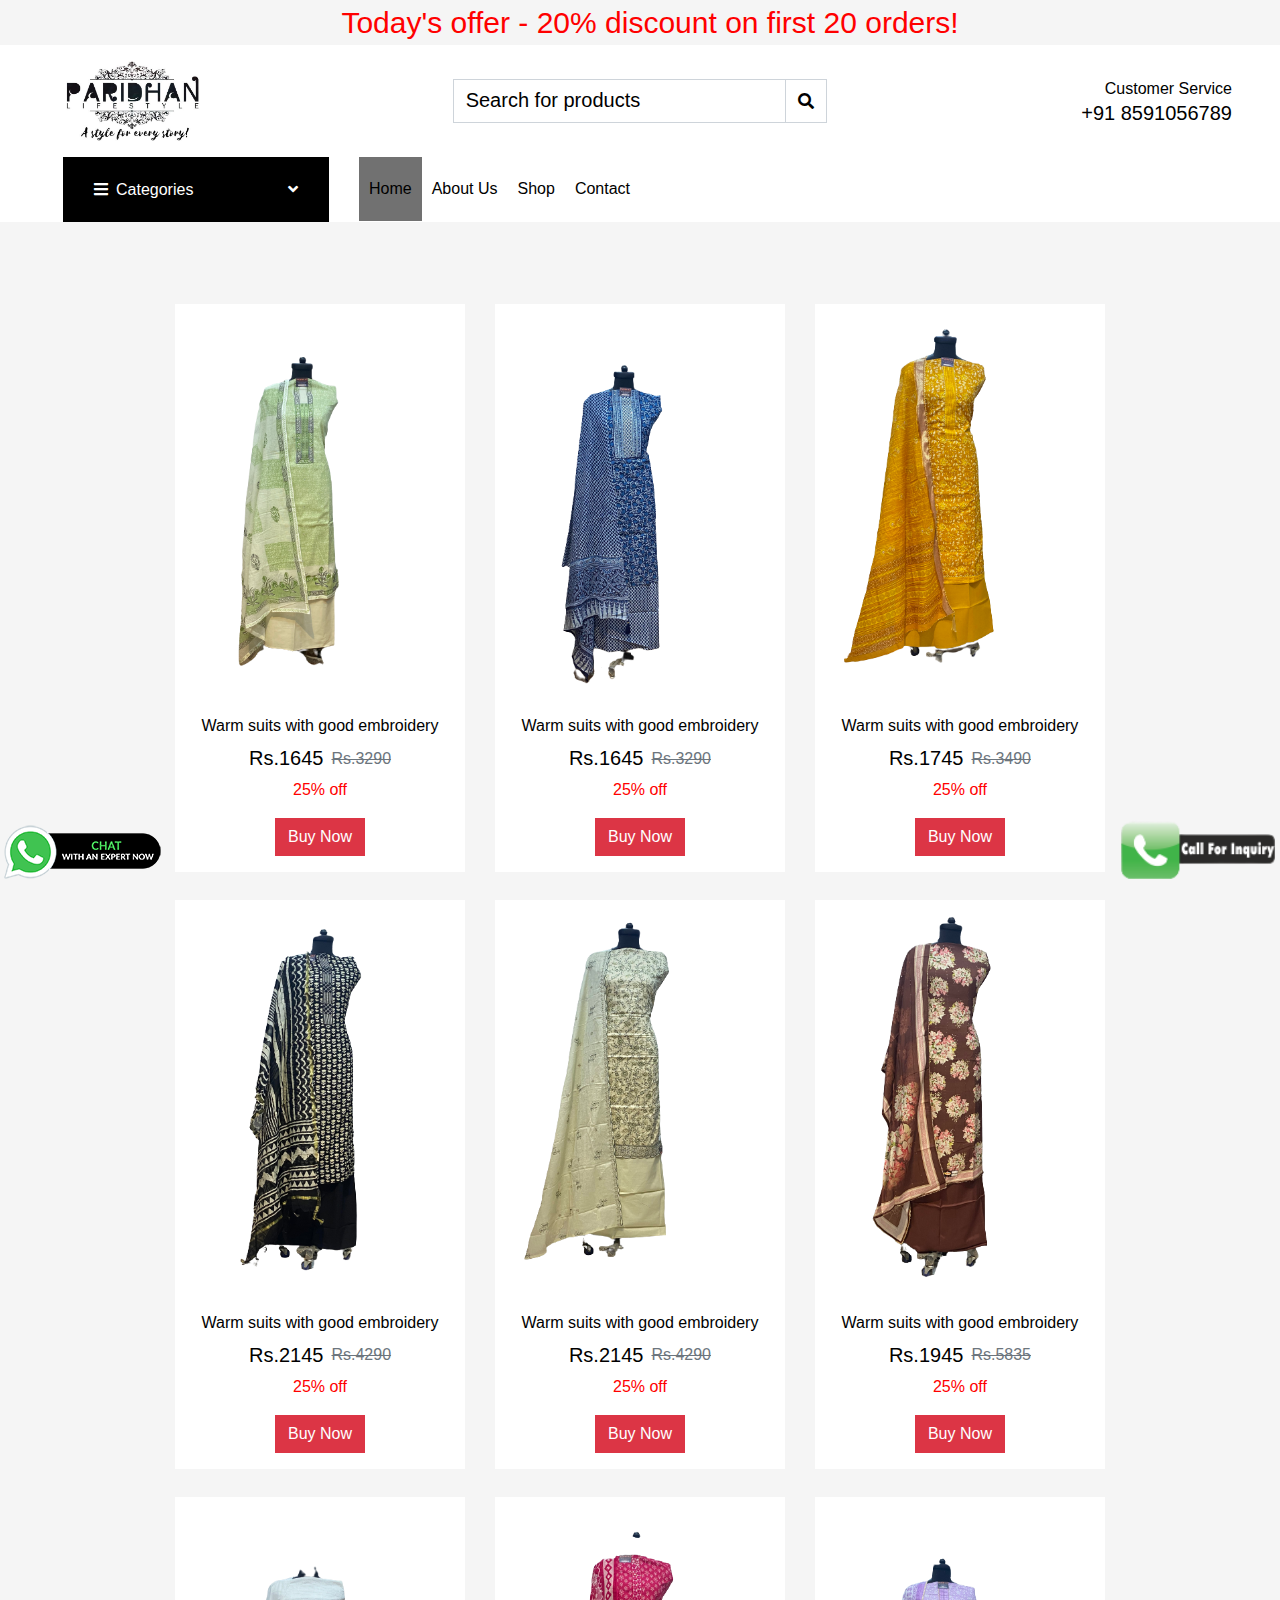
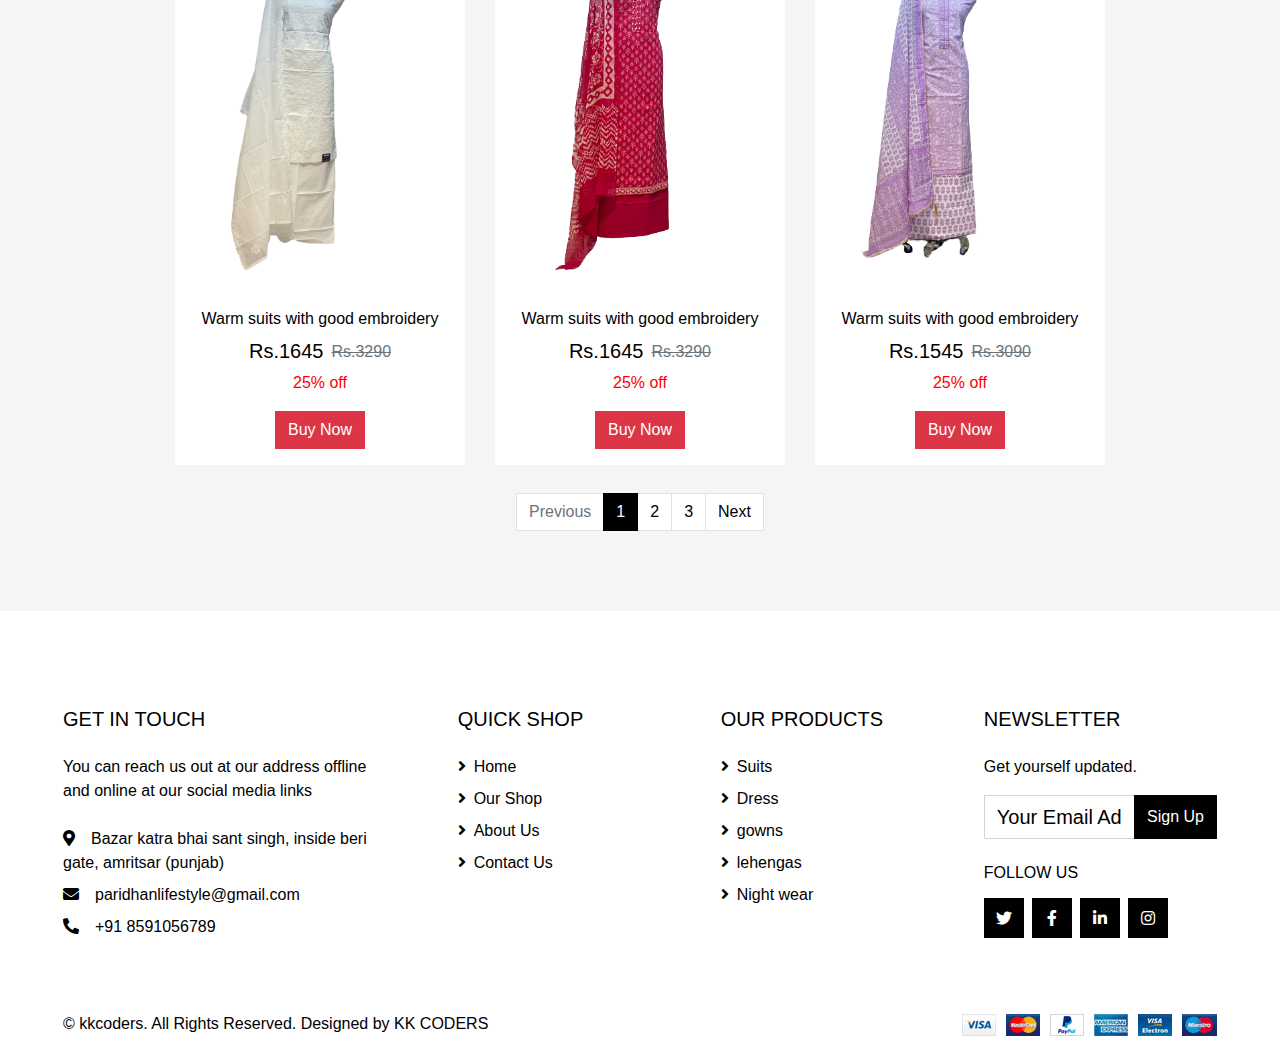
==== commit c9b92e19: "Update shop.html" ====
--- a/shop.html
+++ b/shop.html
@@ -354,8 +354,8 @@
                             <div class="text-center pt-4 pb-3">
                                 <a class="h6 text-decoration-none text-truncate" href="">Warm suits with good embroidery</a>
                                 <div class="d-flex align-items-center justify-content-center mt-2">
-                                    <h5>Rs.800</h5>
-                                    <h6 class="text-muted ml-2"><del>Rs.1500</del></h6>
+                                    <h5>Rs.1645</h5>
+                                    <h6 class="text-muted ml-2"><del>Rs.3290</del></h6>
                                 </div>
                                 <div class="off">25% off</div>
                             </div>
@@ -375,8 +375,8 @@
                             <div class="text-center pt-4 pb-3">
                                 <a class="h6 text-decoration-none text-truncate" href="">Warm suits with good embroidery</a>
                                 <div class="d-flex align-items-center justify-content-center mt-2">
-                                    <h5>Rs.800</h5>
-                                    <h6 class="text-muted ml-2"><del>Rs.1500</del></h6>
+                                    <h5>Rs.1645</h5>
+                                    <h6 class="text-muted ml-2"><del>Rs.3290</del></h6>
                                 </div>
                                 <div class="off">25% off</div>
                             </div>
@@ -396,8 +396,8 @@
                             <div class="text-center pt-4 pb-3">
                                 <a class="h6 text-decoration-none text-truncate" href="">Warm suits with good embroidery</a>
                                 <div class="d-flex align-items-center justify-content-center mt-2">
-                                    <h5>Rs.800</h5>
-                                    <h6 class="text-muted ml-2"><del>Rs.1500</del></h6>
+                                    <h5>Rs.1745</h5>
+                                    <h6 class="text-muted ml-2"><del>Rs.3490</del></h6>
                                 </div>
                                 <div class="off">25% off</div>
                             </div>
@@ -417,8 +417,8 @@
                             <div class="text-center pt-4 pb-3">
                                 <a class="h6 text-decoration-none text-truncate" href="">Warm suits with good embroidery</a>
                                 <div class="d-flex align-items-center justify-content-center mt-2">
-                                    <h5>Rs.800</h5>
-                                    <h6 class="text-muted ml-2"><del>Rs.1500</del></h6>
+                                    <h5>Rs.2145</h5>
+                                    <h6 class="text-muted ml-2"><del>Rs.4290</del></h6>
                                 </div>
                                 <div class="off">25% off</div>
                             </div>
@@ -438,8 +438,8 @@
                             <div class="text-center pt-4 pb-3">
                                 <a class="h6 text-decoration-none text-truncate" href="">Warm suits with good embroidery</a>
                                 <div class="d-flex align-items-center justify-content-center mt-2">
-                                    <h5>Rs.800</h5>
-                                    <h6 class="text-muted ml-2"><del>Rs.1500</del></h6>
+                                    <h5>Rs.2145</h5>
+                                    <h6 class="text-muted ml-2"><del>Rs.4290</del></h6>
                                 </div>
                                 <div class="off">25% off</div>
                             </div>
@@ -459,8 +459,8 @@
                             <div class="text-center pt-4 pb-3">
                                 <a class="h6 text-decoration-none text-truncate" href="">Warm suits with good embroidery</a>
                                 <div class="d-flex align-items-center justify-content-center mt-2">
-                                    <h5>Rs.800</h5>
-                                    <h6 class="text-muted ml-2"><del>Rs.1500</del></h6>
+                                    <h5>Rs.1945</h5>
+                                    <h6 class="text-muted ml-2"><del>Rs.5835</del></h6>
                                 </div>
                                 <div class="off">25% off</div>
                             </div>
@@ -480,8 +480,8 @@
                             <div class="text-center pt-4 pb-3">
                                 <a class="h6 text-decoration-none text-truncate" href="">Warm suits with good embroidery</a>
                                 <div class="d-flex align-items-center justify-content-center mt-2">
-                                    <h5>Rs.800</h5>
-                                    <h6 class="text-muted ml-2"><del>Rs.1500</del></h6>
+                                    <h5>Rs.1645</h5>
+                                    <h6 class="text-muted ml-2"><del>Rs.3290</del></h6>
                                 </div>
                                 <div class="off">25% off</div>
                             </div>
@@ -501,8 +501,8 @@
                             <div class="text-center pt-4 pb-3">
                                 <a class="h6 text-decoration-none text-truncate" href="">Warm suits with good embroidery</a>
                                 <div class="d-flex align-items-center justify-content-center mt-2">
-                                    <h5>Rs.800</h5>
-                                    <h6 class="text-muted ml-2"><del>Rs.1500</del></h6>
+                                    <h5>Rs.1645</h5>
+                                    <h6 class="text-muted ml-2"><del>Rs.3290</del></h6>
                                 </div>
                                 <div class="off">25% off</div>
                             </div>
@@ -522,8 +522,8 @@
                             <div class="text-center pt-4 pb-3">
                                 <a class="h6 text-decoration-none text-truncate" href="">Warm suits with good embroidery</a>
                                 <div class="d-flex align-items-center justify-content-center mt-2">
-                                    <h5>Rs.800</h5>
-                                    <h6 class="text-muted ml-2"><del>Rs.1500</del></h6>
+                                    <h5>Rs.1545</h5>
+                                    <h6 class="text-muted ml-2"><del>Rs.3090</del></h6>
                                 </div>
                                 <div class="off">25% off</div>
                             </div>
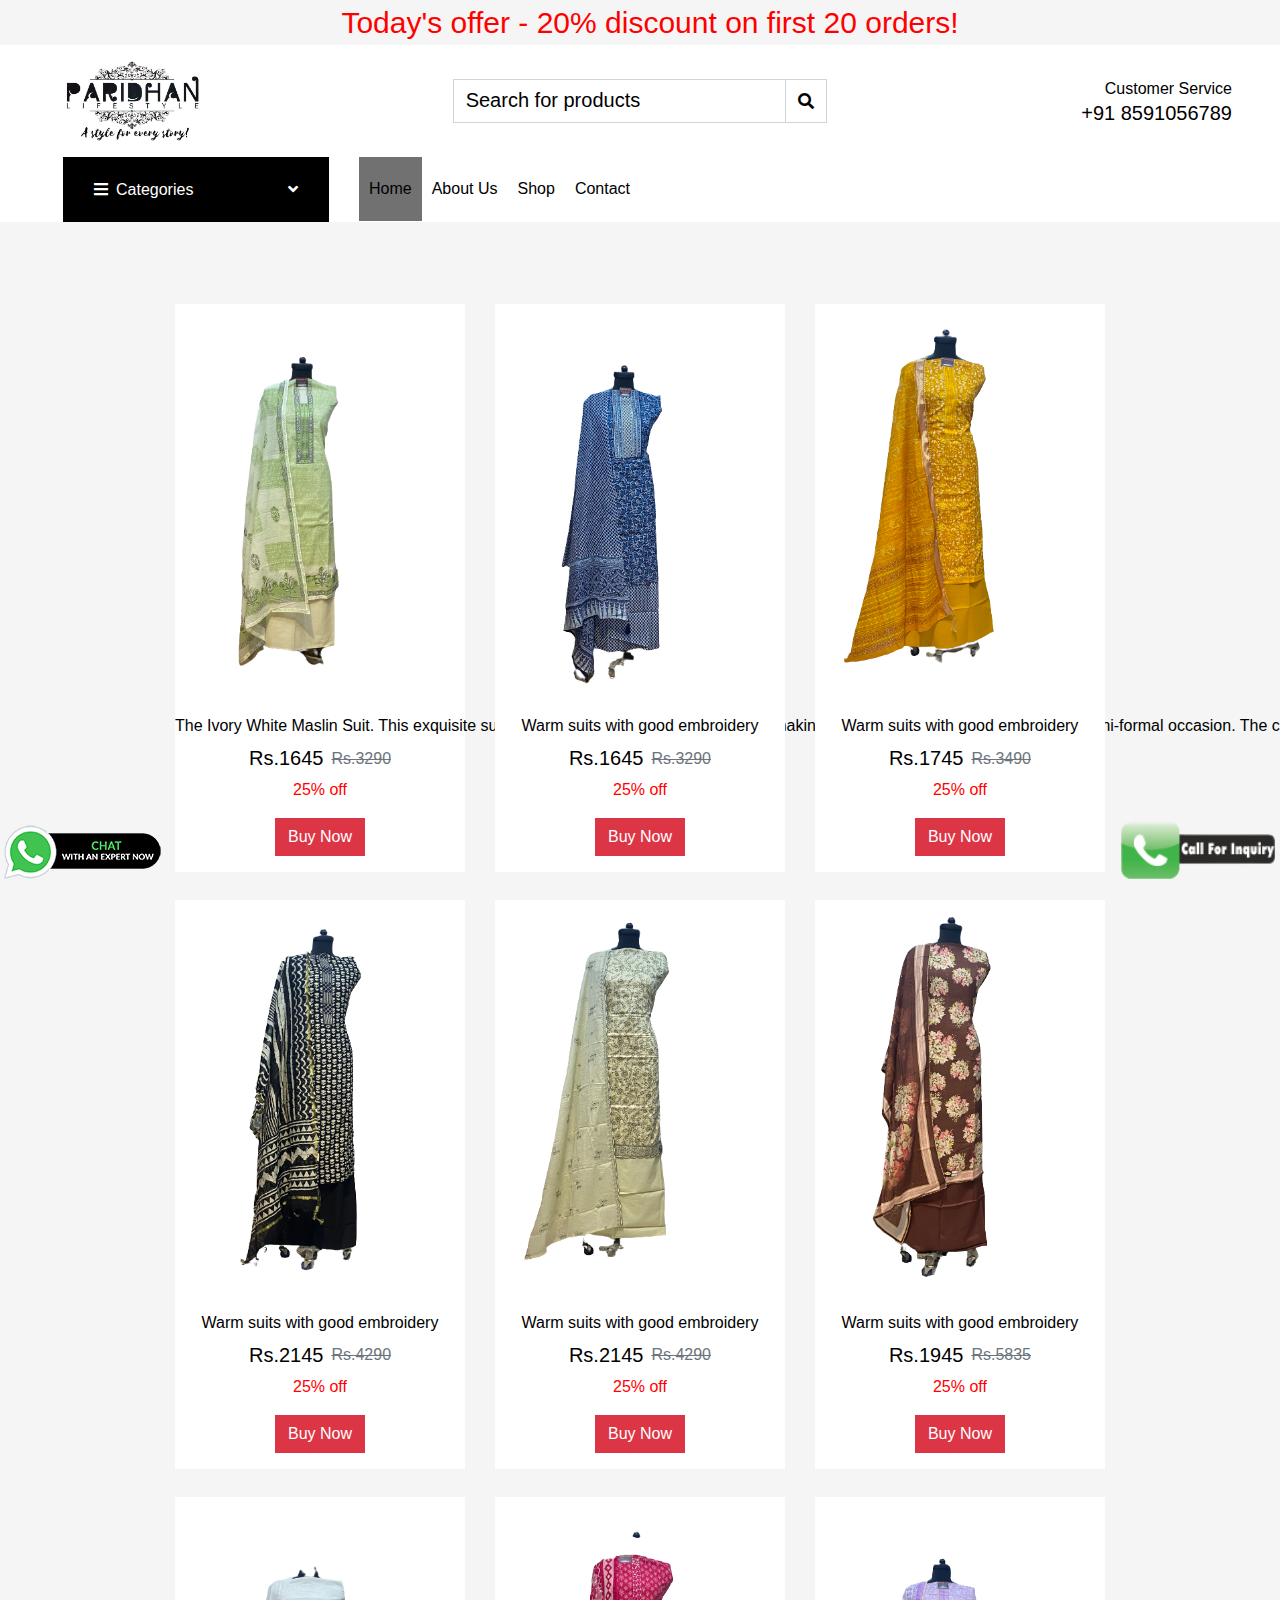
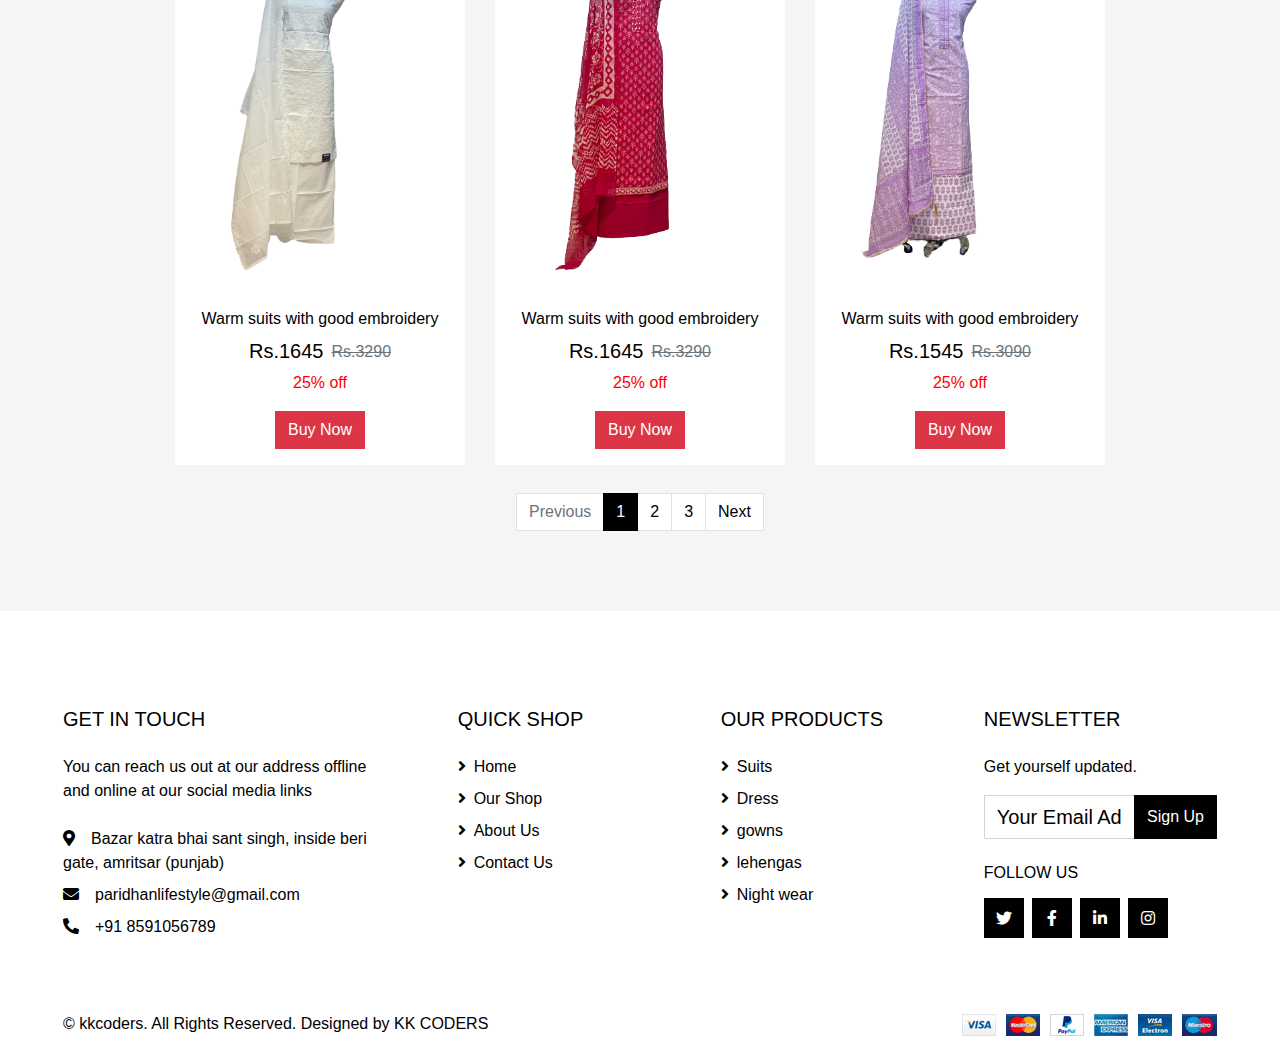
==== commit f0d87299: "Update shop.html" ====
--- a/shop.html
+++ b/shop.html
@@ -5,8 +5,7 @@
     <meta charset="utf-8">
     <title>Paridhan Lifestyles</title>
     <meta content="width=device-width, initial-scale=1.0" name="viewport">
-    <meta content="Free HTML Templates" name="keywords">
-    <meta content="Free HTML Templates" name="description">
+    
 
     <!-- Favicon -->
     <link href="img/favicon.ico" rel="icon">
@@ -352,7 +351,7 @@
                                 </div>
                             </div>
                             <div class="text-center pt-4 pb-3">
-                                <a class="h6 text-decoration-none text-truncate" href="">Warm suits with good embroidery</a>
+                                <a class="h6 text-decoration-none text-truncate" href="">The Ivory White Maslin Suit. This exquisite suit features a stunning ivory white color, making it a perfect choice for any formal or semi-formal occasion. The cotton and linen blend fabric ensures that the suit is lightweight, comfortable and breathable, making it ideal for all-day wear.</a>
                                 <div class="d-flex align-items-center justify-content-center mt-2">
                                     <h5>Rs.1645</h5>
                                     <h6 class="text-muted ml-2"><del>Rs.3290</del></h6>
@@ -563,13 +562,14 @@
             z-index: 2;
             cursor: pointer;
         }
-        /* Responsive layout - when the screen is less than 600px wide, make the two columns stack on top of each other instead of next to each other */
-@media screen and (max-width: 600px) {
-  .col-25, .col-75, input[type=submit] {
-    width: 100%;
-    margin-top: 0;
-  }
-}
+       @media screen and (min-width: 300px){
+          .formp {
+              margin-left: 50px;
+              position: relative;
+              width: 70%;
+              
+            }
+        }
     </style>
     </head>
 
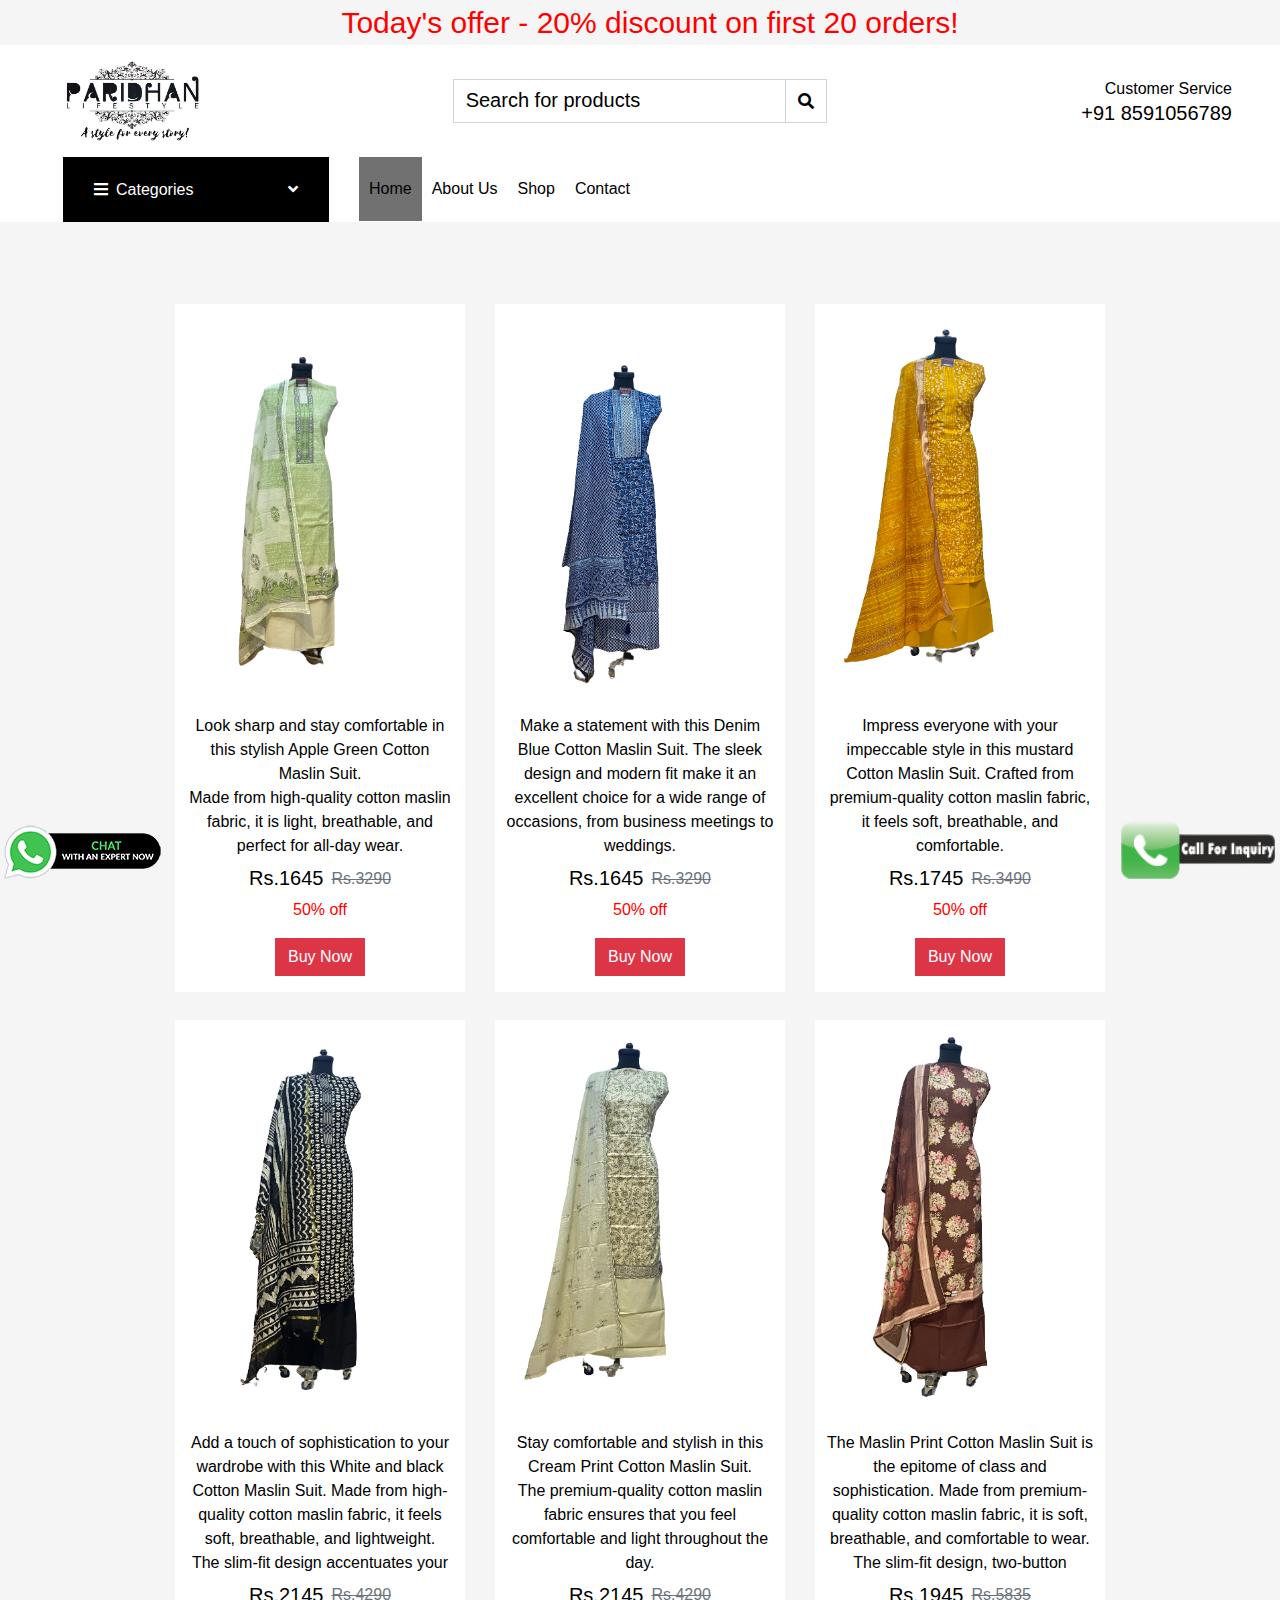
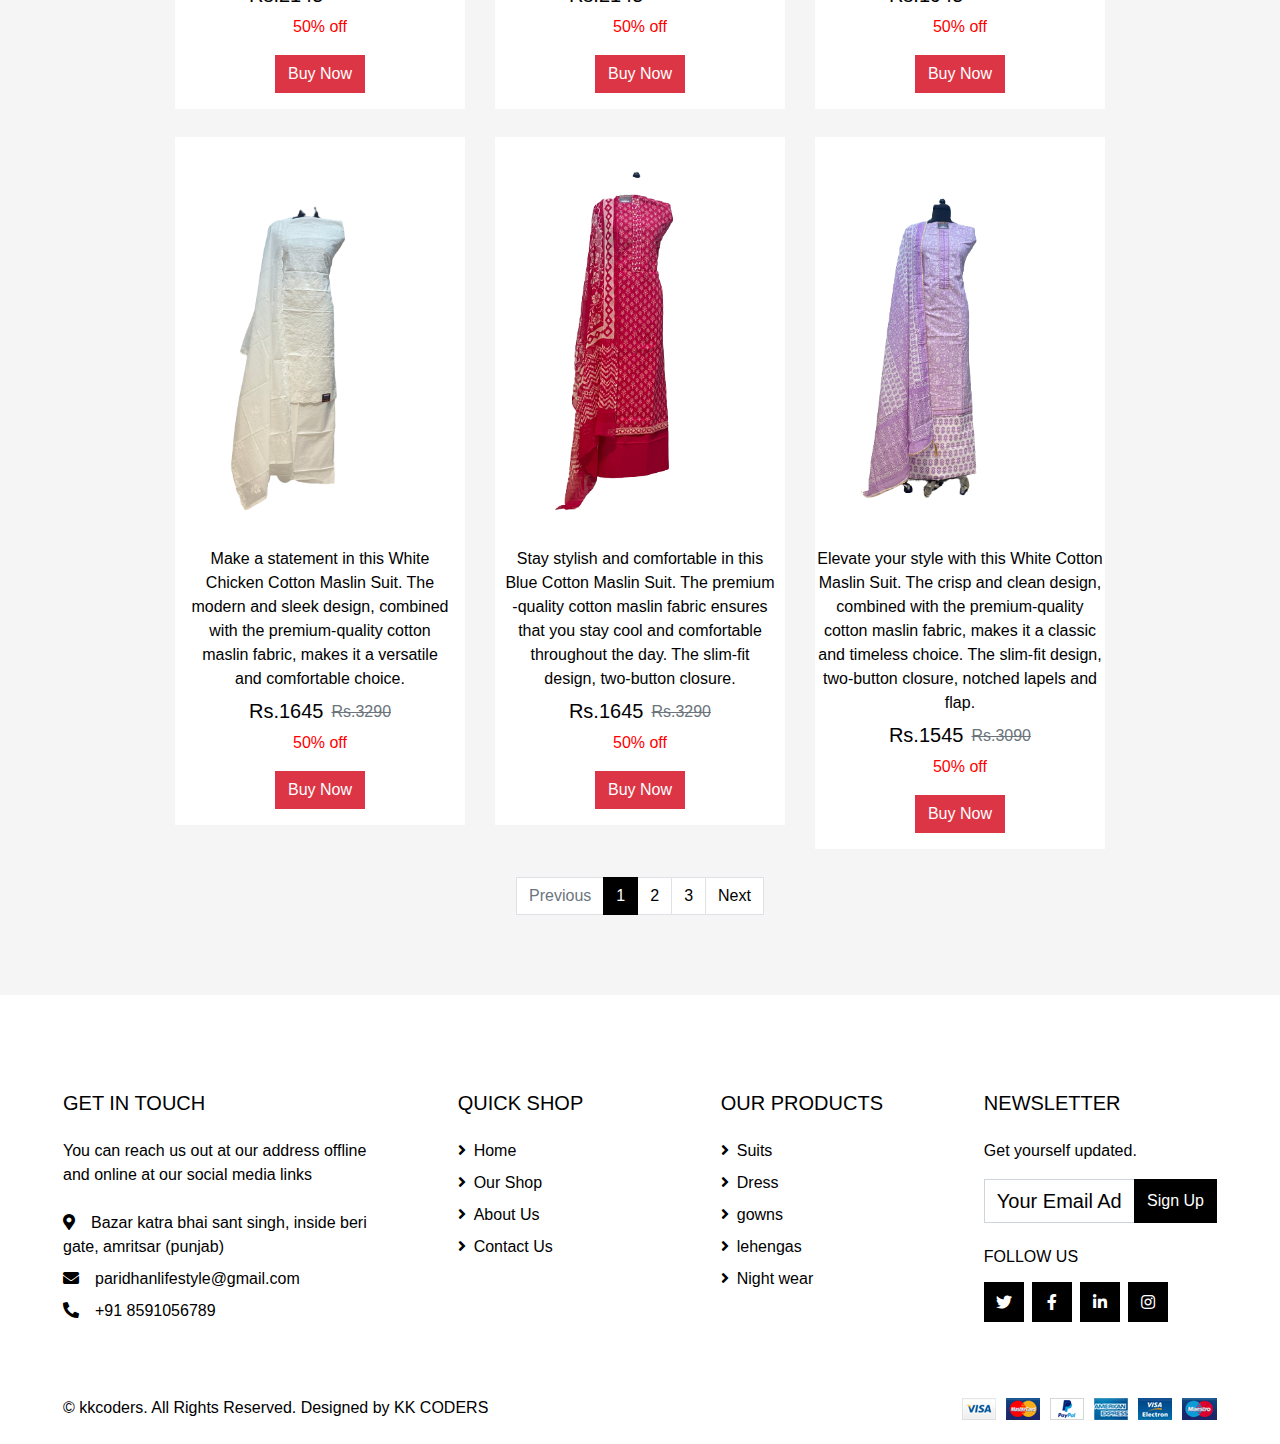
==== commit 030f9ce0: "Update shop.html" ====
--- a/shop.html
+++ b/shop.html
@@ -351,12 +351,12 @@
                                 </div>
                             </div>
                             <div class="text-center pt-4 pb-3">
-                                <a class="h6 text-decoration-none text-truncate" href="">The Ivory White Maslin Suit. This exquisite suit features a stunning ivory white color, making it a perfect choice for any formal or semi-formal occasion. The cotton and linen blend fabric ensures that the suit is lightweight, comfortable and breathable, making it ideal for all-day wear.</a>
+                                <a class="h6 text-decoration-none text-truncate" href="">Look sharp and stay comfortable in <br>this stylish Apple Green Cotton <br> Maslin Suit.<br> Made from high-quality cotton maslin<br>   fabric, it is light, breathable, and<br> perfect for all-day wear.</a>
                                 <div class="d-flex align-items-center justify-content-center mt-2">
                                     <h5>Rs.1645</h5>
                                     <h6 class="text-muted ml-2"><del>Rs.3290</del></h6>
                                 </div>
-                                <div class="off">25% off</div>
+                                <div class="off">50% off</div>
                             </div>
                             <div class="text-center pb-3">
                                 <button onclick="openForm(1)" class="btn btn-danger">Buy Now</button>
@@ -372,12 +372,12 @@
                                 </div>
                             </div>
                             <div class="text-center pt-4 pb-3">
-                                <a class="h6 text-decoration-none text-truncate" href="">Warm suits with good embroidery</a>
+                                 <a class="h6 text-decoration-none text-truncate" href="">Make a statement with this Denim<br> Blue Cotton Maslin Suit. The sleek <br>design and modern fit make it an <br> excellent choice for a wide range of<br> occasions, from business meetings to<br>weddings. </a>
                                 <div class="d-flex align-items-center justify-content-center mt-2">
                                     <h5>Rs.1645</h5>
                                     <h6 class="text-muted ml-2"><del>Rs.3290</del></h6>
                                 </div>
-                                <div class="off">25% off</div>
+                                <div class="off">50% off</div>
                             </div>
                             <div class="text-center pb-3">
                                 <button onclick="openForm(2)" class="btn btn-danger">Buy Now</button>
@@ -393,12 +393,12 @@
                                 </div>
                             </div>
                             <div class="text-center pt-4 pb-3">
-                                <a class="h6 text-decoration-none text-truncate" href="">Warm suits with good embroidery</a>
+                                <a class="h6 text-decoration-none text-truncate" href="">Impress everyone with your <br>impeccable style in this mustard <br>Cotton Maslin Suit. Crafted from<br> premium-quality cotton maslin fabric, <br>it feels soft, breathable, and <br>comfortable. </a>
                                 <div class="d-flex align-items-center justify-content-center mt-2">
                                     <h5>Rs.1745</h5>
                                     <h6 class="text-muted ml-2"><del>Rs.3490</del></h6>
                                 </div>
-                                <div class="off">25% off</div>
+                                <div class="off">50% off</div>
                             </div>
                             <div class="text-center pb-3">
                                 <button onclick="openForm(3)" class="btn btn-danger">Buy Now</button>
@@ -414,12 +414,12 @@
                                 </div>
                             </div>
                             <div class="text-center pt-4 pb-3">
-                                <a class="h6 text-decoration-none text-truncate" href="">Warm suits with good embroidery</a>
+                                <a class="h6 text-decoration-none text-truncate" href="">Add a touch of sophistication to your<br> wardrobe with this White and black<br> Cotton Maslin Suit. Made from high- <br>quality cotton maslin fabric, it feels<br> soft, breathable, and lightweight. <br>The slim-fit design accentuates your<br>        </a>
                                 <div class="d-flex align-items-center justify-content-center mt-2">
                                     <h5>Rs.2145</h5>
                                     <h6 class="text-muted ml-2"><del>Rs.4290</del></h6>
                                 </div>
-                                <div class="off">25% off</div>
+                                <div class="off">50% off</div>
                             </div>
                             <div class="text-center pb-3">
                                 <button onclick="openForm(4)" class="btn btn-danger">Buy Now</button>
@@ -435,12 +435,12 @@
                                 </div>
                             </div>
                             <div class="text-center pt-4 pb-3">
-                                <a class="h6 text-decoration-none text-truncate" href="">Warm suits with good embroidery</a>
+                                <a class="h6 text-decoration-none text-truncate" href="">Stay comfortable and stylish in this <br>Cream Print Cotton Maslin Suit.<br> The premium-quality cotton maslin <br>fabric ensures that you feel <br>comfortable and light throughout the<br> day. </a>
                                 <div class="d-flex align-items-center justify-content-center mt-2">
                                     <h5>Rs.2145</h5>
                                     <h6 class="text-muted ml-2"><del>Rs.4290</del></h6>
                                 </div>
-                                <div class="off">25% off</div>
+                                <div class="off">50% off</div>
                             </div>
                             <div class="text-center pb-3">
                                 <button onclick="openForm(5)" class="btn btn-danger">Buy Now</button>
@@ -456,12 +456,12 @@
                                 </div>
                             </div>
                             <div class="text-center pt-4 pb-3">
-                                <a class="h6 text-decoration-none text-truncate" href="">Warm suits with good embroidery</a>
+                                <a class="h6 text-decoration-none text-truncate" href="">The Maslin Print Cotton Maslin Suit is<br> the epitome of class and<br> sophistication. Made from premium- <br>quality cotton maslin fabric, it is soft,<br> breathable, and comfortable to wear. <br>The slim-fit design, two-button<br> </a>
                                 <div class="d-flex align-items-center justify-content-center mt-2">
                                     <h5>Rs.1945</h5>
                                     <h6 class="text-muted ml-2"><del>Rs.5835</del></h6>
                                 </div>
-                                <div class="off">25% off</div>
+                                <div class="off">50% off</div>
                             </div>
                             <div class="text-center pb-3">
                                 <button onclick="openForm(6)" class="btn btn-danger">Buy Now</button>
@@ -477,12 +477,12 @@
                                 </div>
                             </div>
                             <div class="text-center pt-4 pb-3">
-                                <a class="h6 text-decoration-none text-truncate" href="">Warm suits with good embroidery</a>
+                               <a class="h6 text-decoration-none text-truncate" href="">Make a statement in this White<br> Chicken Cotton Maslin Suit. The <br>modern and sleek design, combined <br>with the premium-quality cotton <br>maslin fabric, makes it a versatile<br> and comfortable choice. </a>
                                 <div class="d-flex align-items-center justify-content-center mt-2">
                                     <h5>Rs.1645</h5>
                                     <h6 class="text-muted ml-2"><del>Rs.3290</del></h6>
                                 </div>
-                                <div class="off">25% off</div>
+                                <div class="off">50% off</div>
                             </div>
                             <div class="text-center pb-3">
                                 <button onclick="openForm(7)" class="btn btn-danger">Buy Now</button>
@@ -498,12 +498,12 @@
                                 </div>
                             </div>
                             <div class="text-center pt-4 pb-3">
-                                <a class="h6 text-decoration-none text-truncate" href="">Warm suits with good embroidery</a>
+                                <a class="h6 text-decoration-none text-truncate" href="">Stay stylish and comfortable in this<br> Blue Cotton Maslin Suit. The premium<br>-quality cotton maslin fabric ensures <br>that you stay cool and comfortable<br> throughout the day. The slim-fit <br>design, two-button closure.</a>
                                 <div class="d-flex align-items-center justify-content-center mt-2">
                                     <h5>Rs.1645</h5>
                                     <h6 class="text-muted ml-2"><del>Rs.3290</del></h6>
                                 </div>
-                                <div class="off">25% off</div>
+                                <div class="off">50% off</div>
                             </div>
                             <div class="text-center pb-3">
                                 <button onclick="openForm(8)" class="btn btn-danger">Buy Now</button>
@@ -519,12 +519,12 @@
                                 </div>
                             </div>
                             <div class="text-center pt-4 pb-3">
-                                <a class="h6 text-decoration-none text-truncate" href="">Warm suits with good embroidery</a>
+                                <a class="h6 text-decoration-none text-truncate" href="">Elevate your style with this White Cotton<br> Maslin Suit. The crisp and clean design,<br> combined with the premium-quality<br> cotton maslin fabric, makes it a classic<br> and timeless choice. The slim-fit design, <br>two-button closure, notched lapels and<br> flap.</a>
                                 <div class="d-flex align-items-center justify-content-center mt-2">
                                     <h5>Rs.1545</h5>
                                     <h6 class="text-muted ml-2"><del>Rs.3090</del></h6>
                                 </div>
-                                <div class="off">25% off</div>
+                                <div class="off">50% off</div>
                             </div>
                             <div class="text-center pb-3">
                                 <button onclick="openForm(9)" class="btn btn-danger">Buy Now</button>
